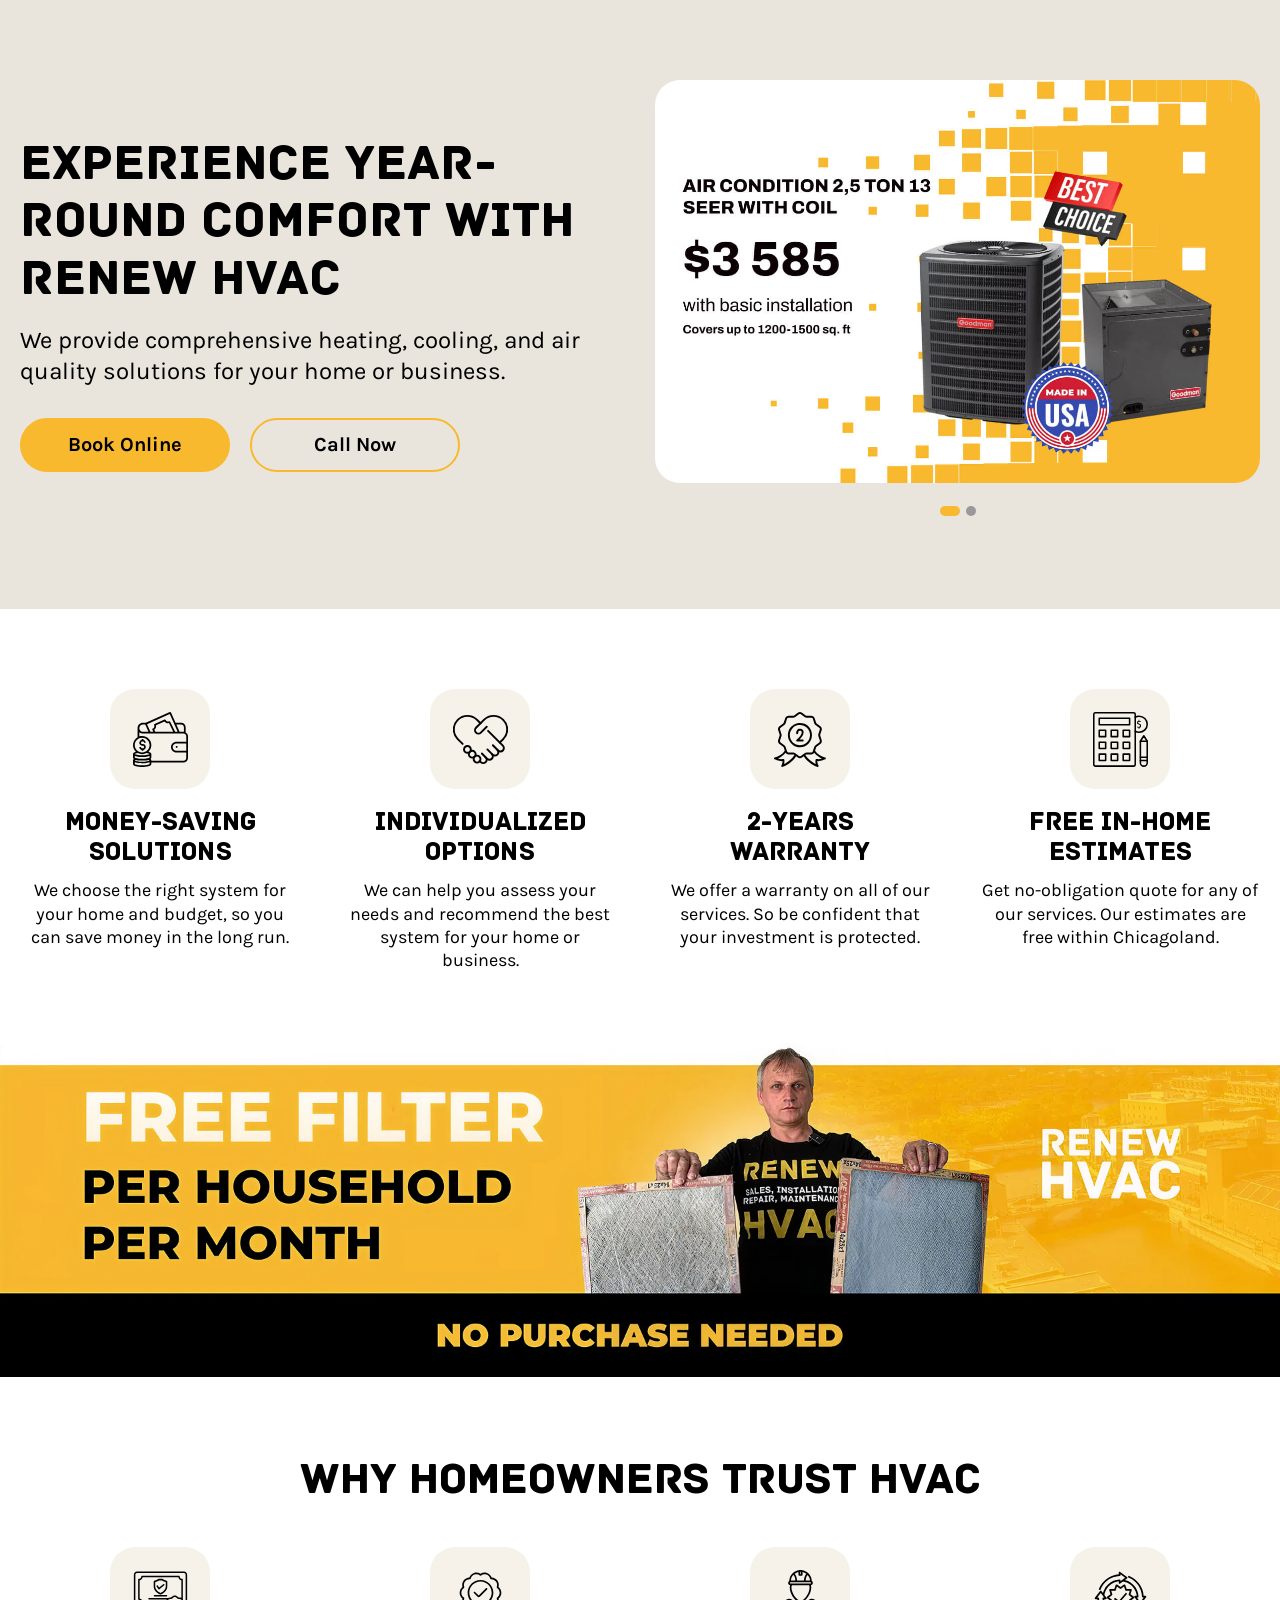
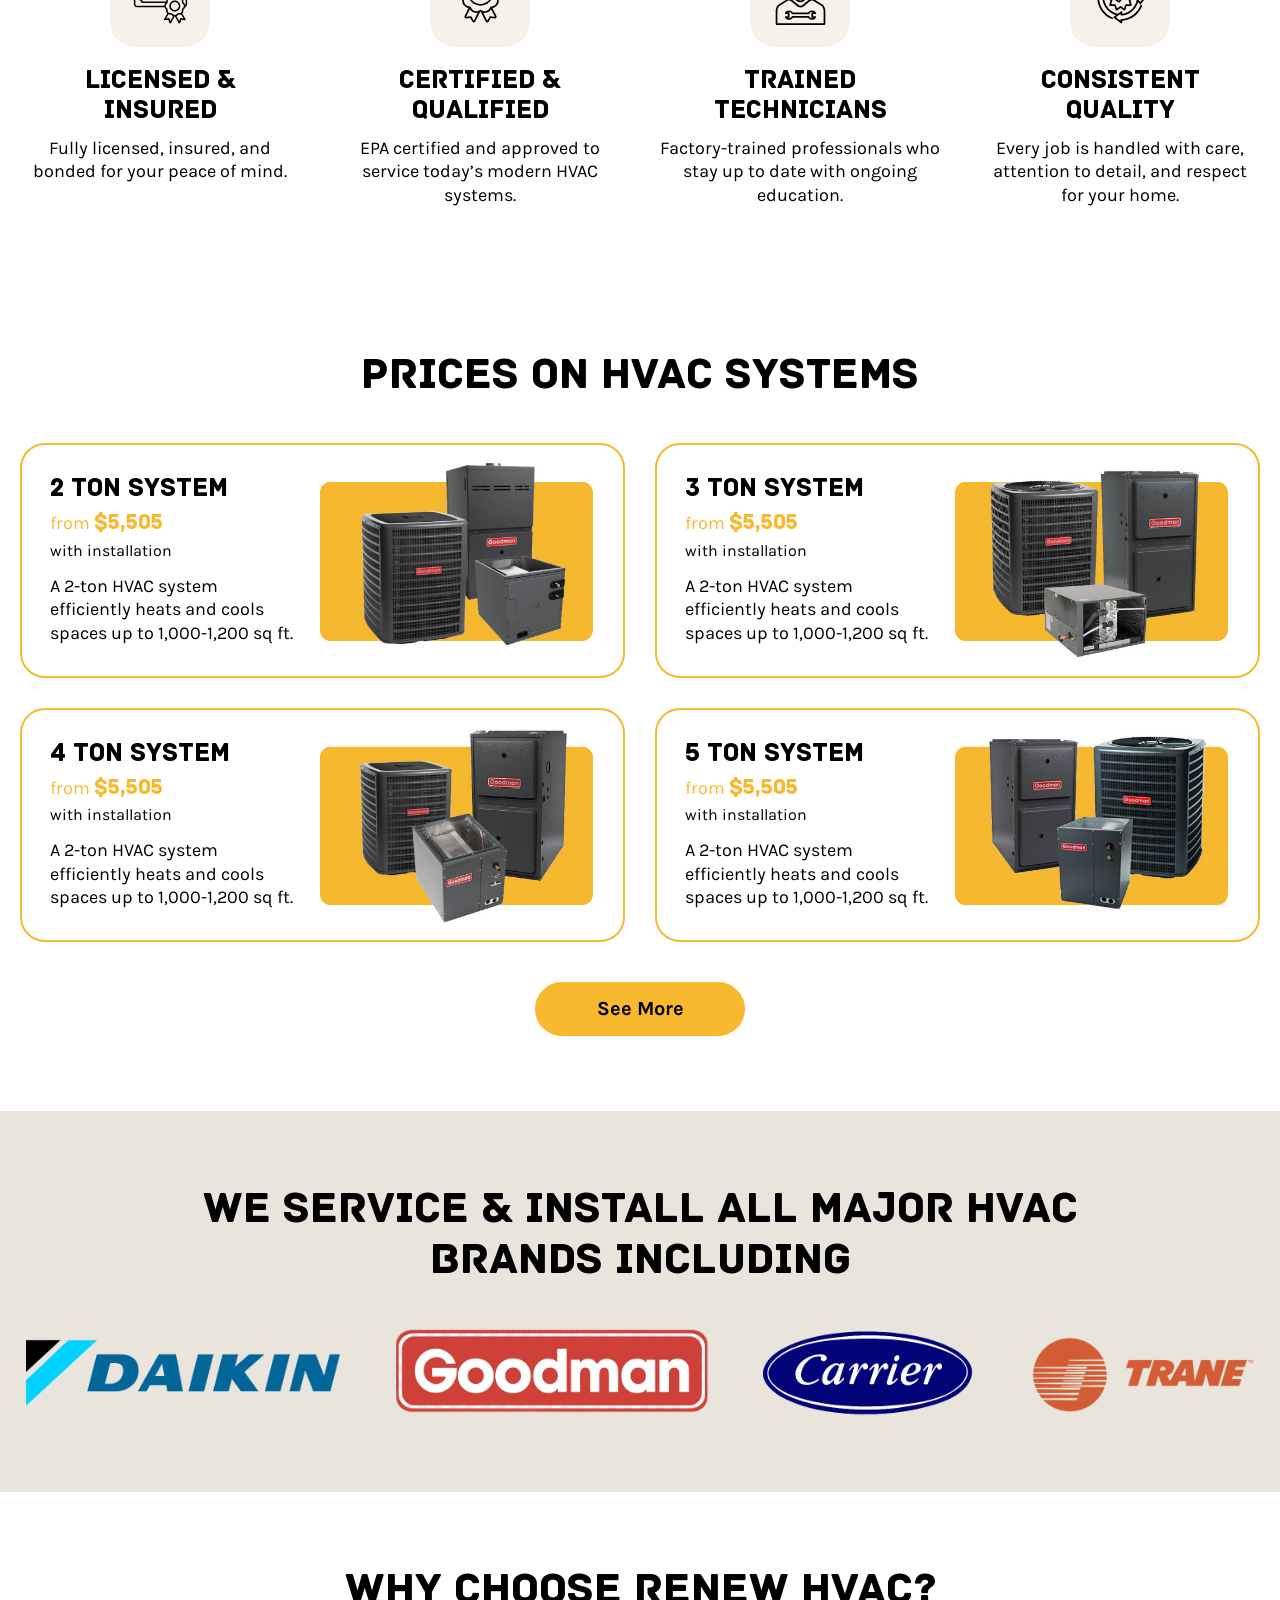
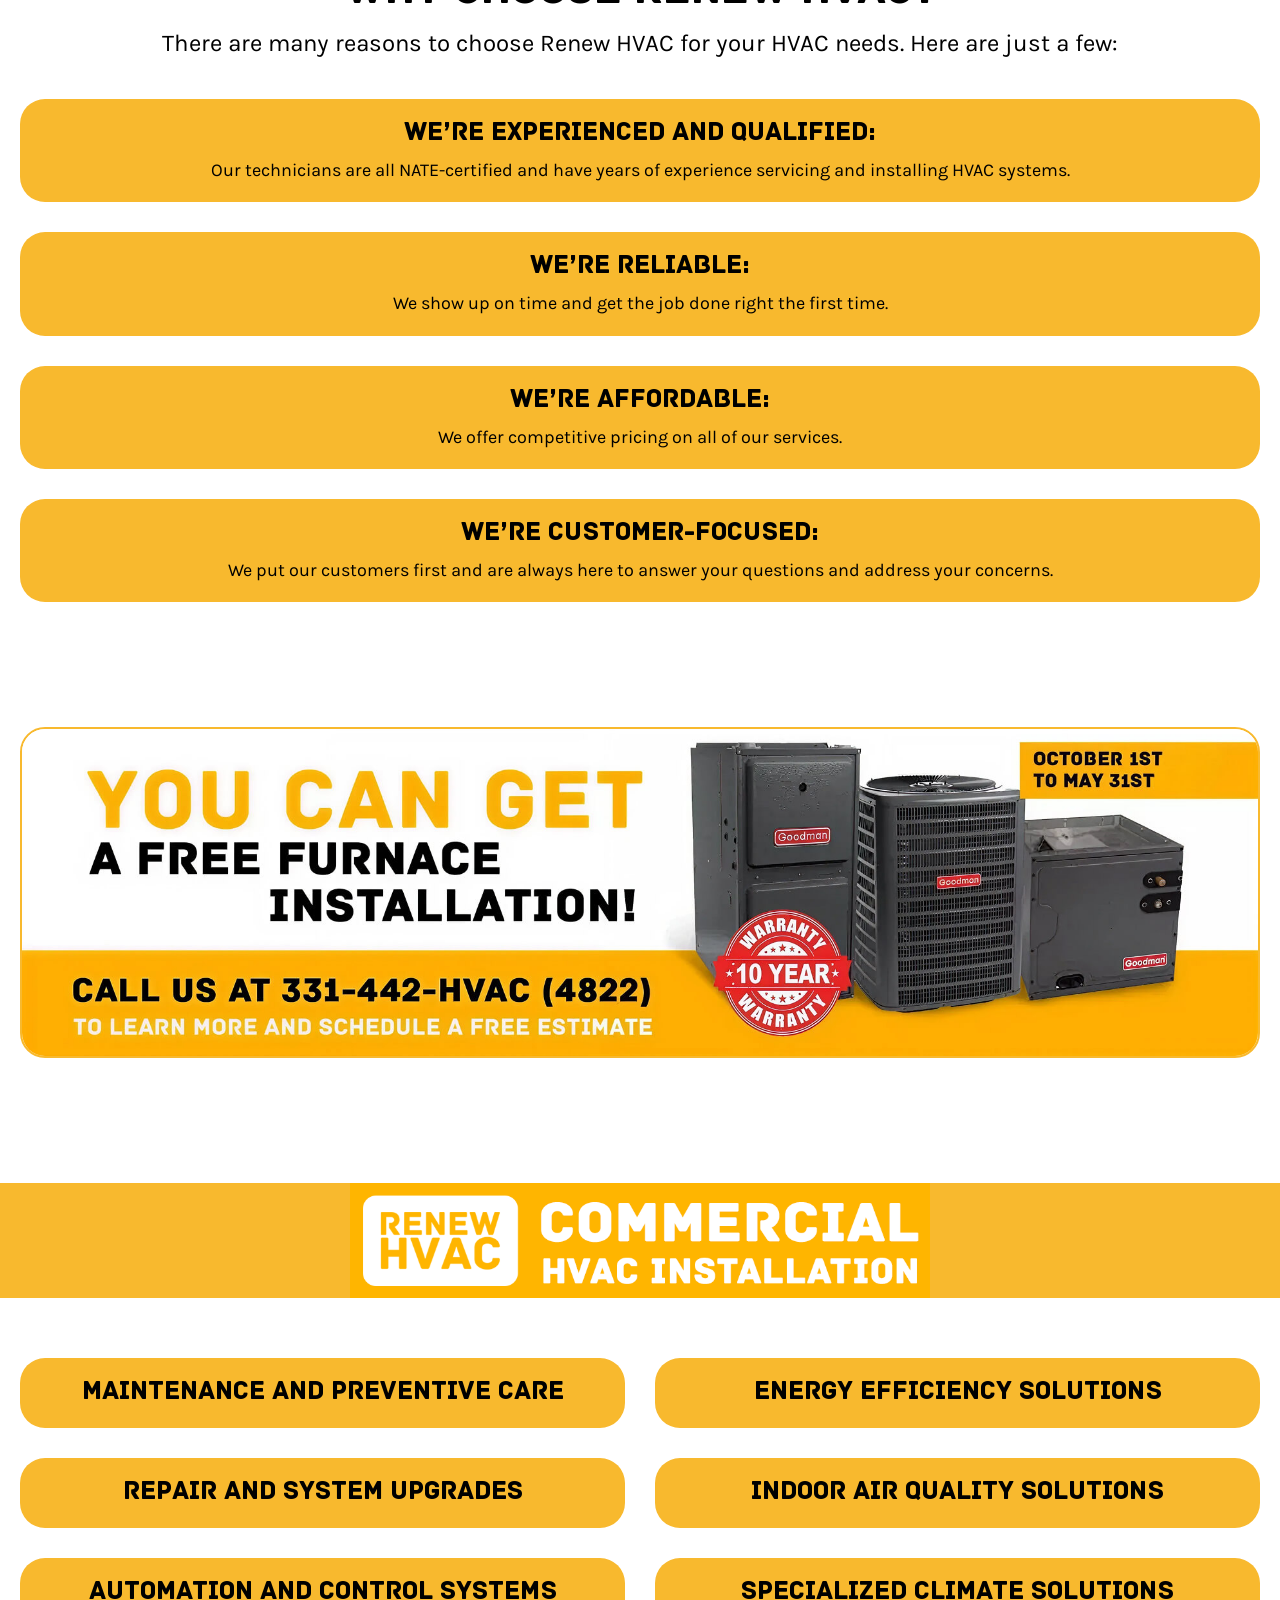
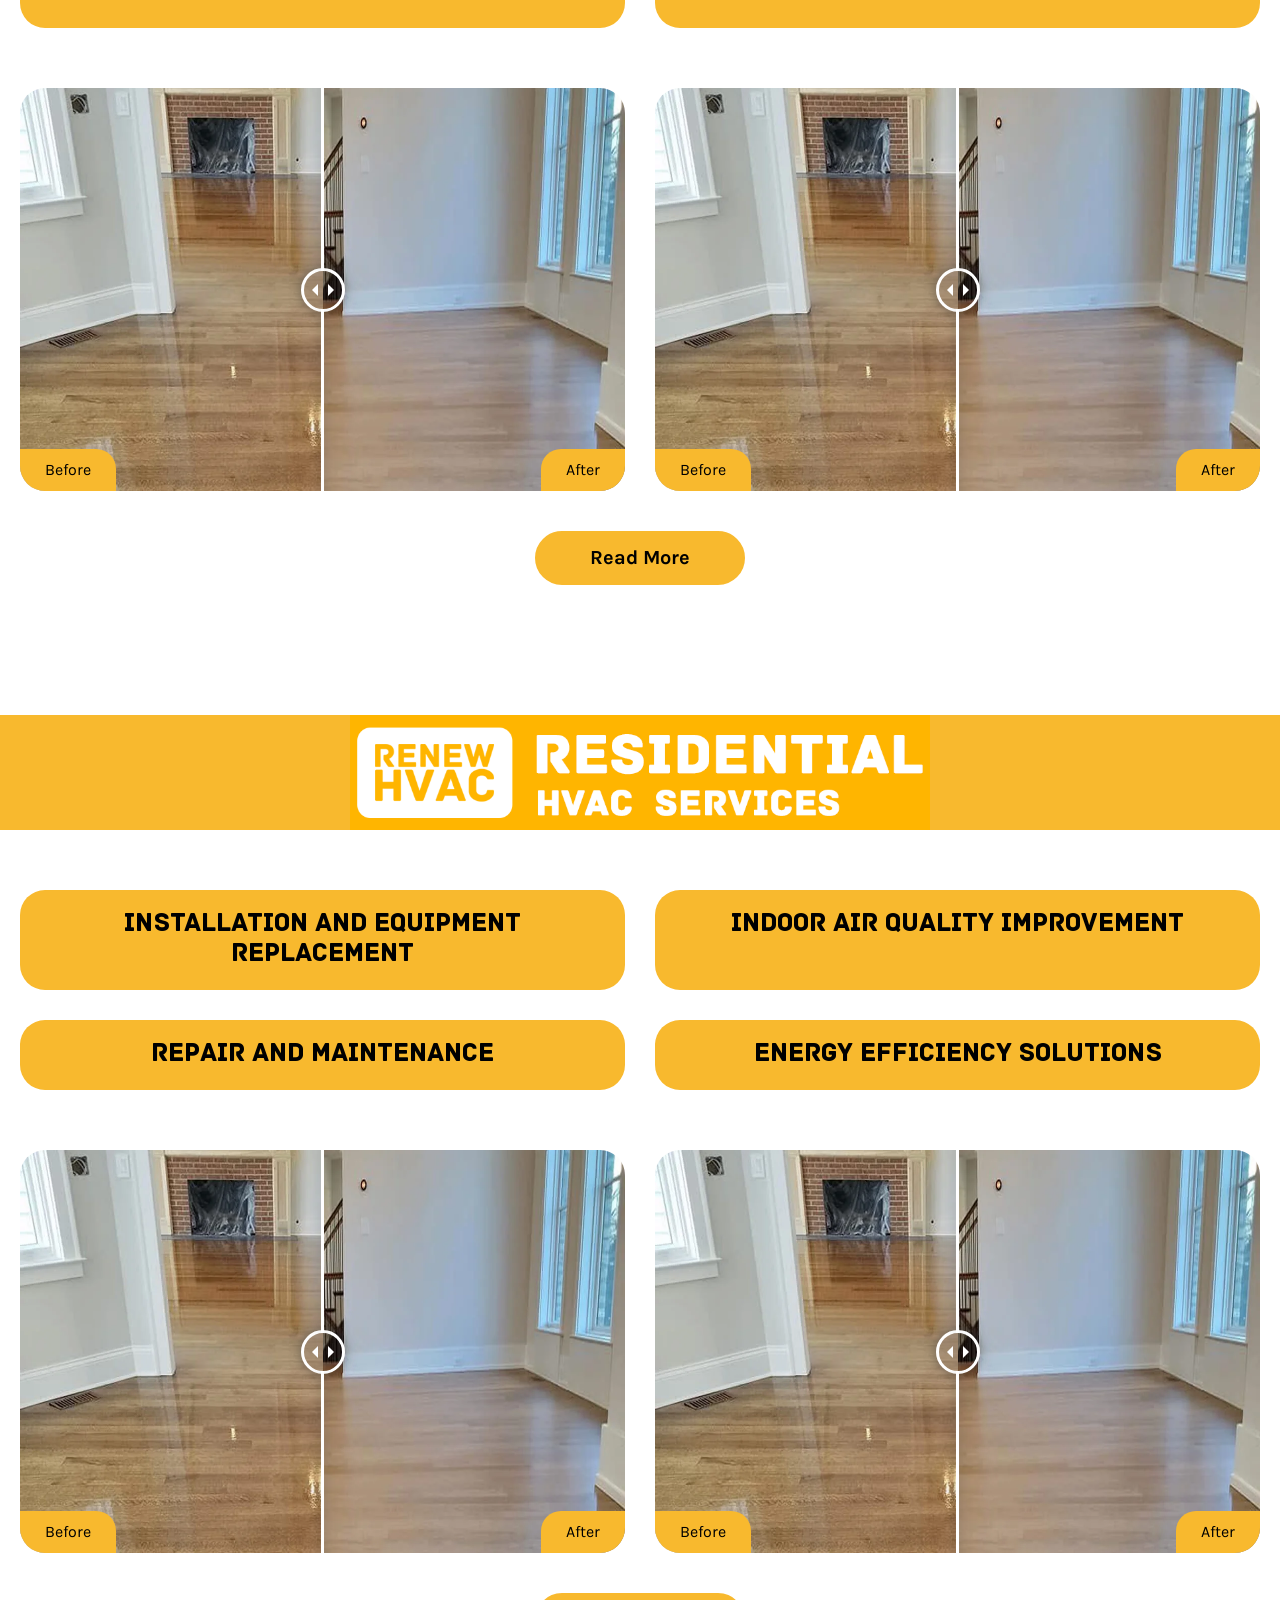
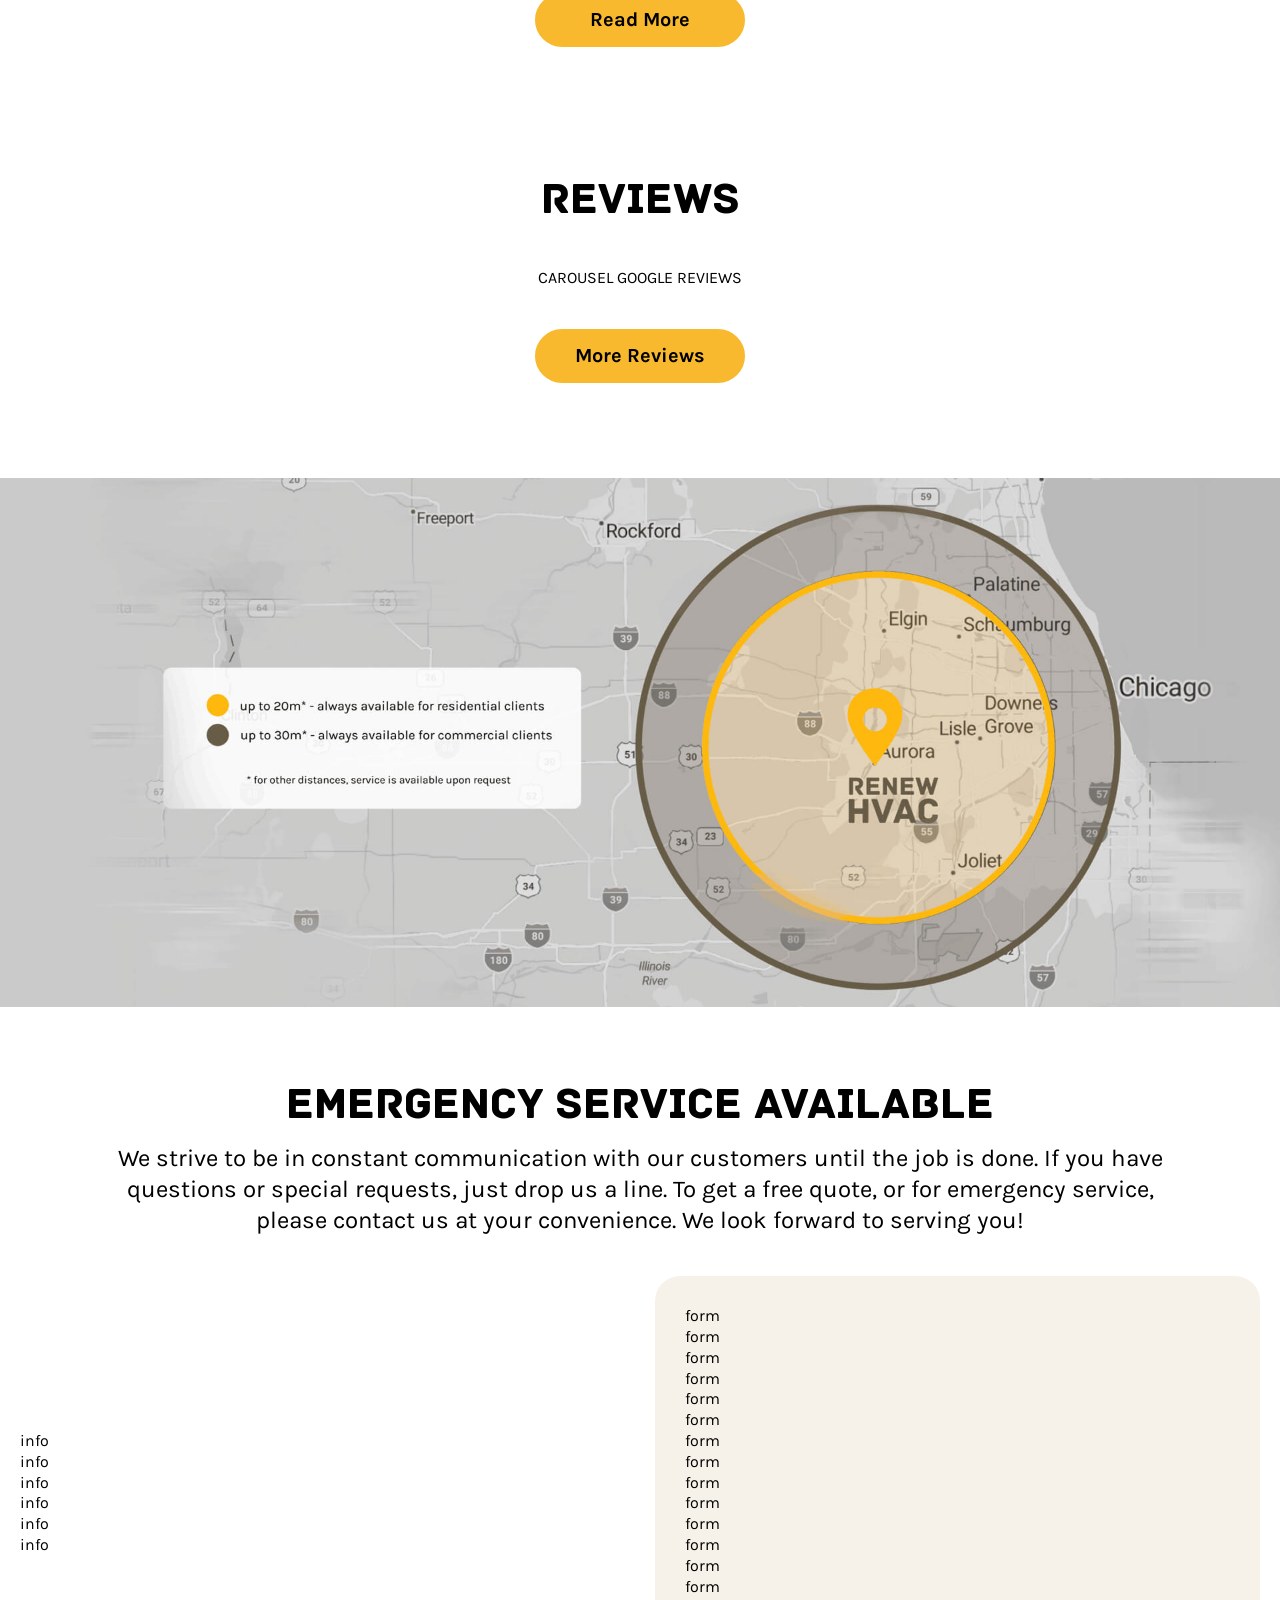
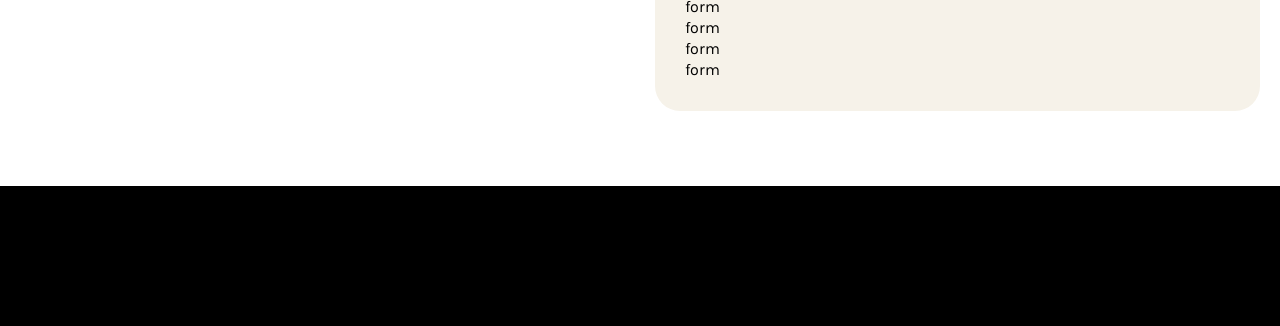
==== index.html @ f9ffffb9 "first commit" ====
<!DOCTYPE html>
<html lang="en">

<head>
	<meta charset="utf-8">
	<meta name='robots' content='noindex, nofollow' />
	<meta name="viewport" content="width=device-width, initial-scale=1, maximum-scale=1">
	<title>Site</title>

	<link rel="stylesheet" href="assets/css/fonts.css">
	<link rel="stylesheet" href="assets/css/icons-font.css">
	<link rel="stylesheet" href="assets/css/swiper-bundle.min.css">
	<link rel="stylesheet" href="assets/css/twentytwenty.css">
	<link rel="stylesheet" href="assets/css/style-rx.css">
</head>

<body id="home" class="home page">
	<div class="wrapper">

		<div class="hero-sect-rx sect-rx rx">
			<div class="hero__container">
				<div class="hero__content two-cols">
					<div class="hero__info two-cols__col">
						<h1 class="hero__title">Experience Year-Round Comfort with Renew HVAC</h1>
						<div class="hero__desc">
							<p>We provide comprehensive heating, cooling, and air quality solutions for your home or business.</p>
						</div>
						<div class="hero__buttons">
							<a class="hero__btn1 rx-btn scroll-btn" href="#contacts">
								<span class="btn__text">Book online</span>
							</a>
							<a class="hero__btn2 rx-btn rx-btn--outline scroll-btn" href="tel:+122222222">
								<span class="btn__text">Call now</span>
							</a>
						</div>
					</div>
					<div class="hero__media two-cols__col">
						<div class="hero__carousel">
							<div class="swiper-wrapper">
								<div class="swiper-slide">
									<div class="hero__card">
										<img src="img/h-slide-01.jpg" alt="image">
									</div>
								</div>
								<div class="swiper-slide">
									<div class="hero__card">
										<img src="img/h-slide-02.jpg" alt="image">
									</div>
								</div>
							</div>
							<div class="carousel__navigation hero--navi">
								<div class="carousel__btn-prev hero--navi-prev">
									<span class="_icon-arrow-left-l"></span>
								</div>
								<div class="carousel__pagination hero--pagi"></div>
								<div class="carousel__btn-next hero--navi-next">
									<span class="_icon-arrow-right-l"></span>
								</div>
							</div>
						</div>
					</div>
				</div>
			</div>
		</div>

		<div class="pluses-sect-rx sect-rx rx">
			<div class="pluses__container">
				<div class="pluses__cards">
					<div class="pluses__card">
						<div class="pluses__card-icon">
							<img src="img/ic_pluses-01.svg" alt="icon">
						</div>
						<div class="pluses__card-title h4">Money-Saving <br>Solutions</div>
						<div class="pluses__card-text">
							<p>We choose the right system for your home and budget, so you can save money in the long run.</p>
						</div>
					</div>
					<div class="pluses__card">
						<div class="pluses__card-icon">
							<img src="img/ic_pluses-02.svg" alt="icon">
						</div>
						<div class="pluses__card-title h4">Individualized <br>Options</div>
						<div class="pluses__card-text">
							<p>We can help you assess your needs and recommend the best system for your home or business.</p>
						</div>
					</div>
					<div class="pluses__card">
						<div class="pluses__card-icon">
							<img src="img/ic_pluses-03.svg" alt="icon">
						</div>
						<div class="pluses__card-title h4">2-Years <br>Warranty</div>
						<div class="pluses__card-text">
							<p>We offer a warranty on all of our services. So be confident that your investment is protected.</p>
						</div>
					</div>
					<div class="pluses__card">
						<div class="pluses__card-icon">
							<img src="img/ic_pluses-04.svg" alt="icon">
						</div>
						<div class="pluses__card-title h4">Free In-Home <br>Estimates</div>
						<div class="pluses__card-text">
							<p>Get no-obligation quote for any of our services. Our estimates are free within Chicagoland.</p>
						</div>
					</div>
				</div>
			</div>
		</div>

		<div class="hpromo-sect-rx sect-rx rx">
			<div class="hpromo__container-ff">
				<div class="hpromo__img">
					<img src="img/program-ba-free-filter-new.jpg" alt="promo free filter">
				</div>
			</div>
		</div>

		<section class="pluses-sect-rx sect-rx rx">
			<div class="pluses__container">
				<div class="sect-header">
					<h2 class="sheader__title">Why Homeowners Trust HVAC</h2>
					<!-- <div class="sheader__desc">
						<p>Lorem ipsum dolor sit amet consectetur adipisicing elit. Blanditiis, quod!</p>
					</div> -->
				</div>
				<div class="pluses__cards">
					<div class="pluses__card">
						<div class="pluses__card-icon">
							<img src="img/ic_whywe-01.svg" alt="icon">
						</div>
						<div class="pluses__card-title h4">LICENSED & <br>INSURED</div>
						<div class="pluses__card-text">
							<p>Fully licensed, insured, and bonded for your peace of mind.</p>
						</div>
					</div>
					<div class="pluses__card">
						<div class="pluses__card-icon">
							<img src="img/ic_whywe-02.svg" alt="icon">
						</div>
						<div class="pluses__card-title h4">CERTIFIED & <br>QUALIFIED</div>
						<div class="pluses__card-text">
							<p>EPA certified and approved to service today’s modern HVAC systems.</p>
						</div>
					</div>
					<div class="pluses__card">
						<div class="pluses__card-icon">
							<img src="img/ic_whywe-03.svg" alt="icon">
						</div>
						<div class="pluses__card-title h4">TRAINED <br>TECHNICIANS</div>
						<div class="pluses__card-text">
							<p>Factory-trained professionals who stay up to date with ongoing education.</p>
						</div>
					</div>
					<div class="pluses__card">
						<div class="pluses__card-icon">
							<img src="img/ic_whywe-04.svg" alt="icon">
						</div>
						<div class="pluses__card-title h4">CONSISTENT <br>QUALITY</div>
						<div class="pluses__card-text">
							<p>Every job is handled with care, attention to detail, and respect for your home.</p>
						</div>
					</div>
				</div>
			</div>
		</section>

		<section class="hprices-sect-rx sect-rx rx">
			<div class="hprices__container">
				<div class="sect-header">
					<h2 class="sheader__title">Prices on HVAC Systems</h2>
					<!-- <div class="sheader__desc">
						<p>Lorem ipsum dolor sit amet consectetur adipisicing elit. Blanditiis, quod!</p>
					</div> -->
				</div>
				<div class="hprices__cards">
					<a class="hprices__card" href="#">
						<div class="hprices__card-info">
							<div class="hprices__card-title h4">2 Ton System</div>
							<div class="hprices__card-price">from <span>$5,505</span></div>
							<div class="hprices__card-price-under">with installation</div>
							<div class="hprices__card-text">
								<p>A 2-ton HVAC system efficiently heats and cools spaces up to 1,000-1,200 sq ft.</p>
							</div>
						</div>
						<div class="hprices__card-img">
							<img src="img/2-ton.jpg" alt="image">
						</div>
					</a>
					<a class="hprices__card" href="#">
						<div class="hprices__card-info">
							<div class="hprices__card-title h4">3 Ton System</div>
							<div class="hprices__card-price">from <span>$5,505</span></div>
							<div class="hprices__card-price-under">with installation</div>
							<div class="hprices__card-text">
								<p>A 2-ton HVAC system efficiently heats and cools spaces up to 1,000-1,200 sq ft.</p>
							</div>
						</div>
						<div class="hprices__card-img">
							<img src="img/3-ton.jpg" alt="image">
						</div>
					</a>
					<a class="hprices__card" href="#">
						<div class="hprices__card-info">
							<div class="hprices__card-title h4">4 Ton System</div>
							<div class="hprices__card-price">from <span>$5,505</span></div>
							<div class="hprices__card-price-under">with installation</div>
							<div class="hprices__card-text">
								<p>A 2-ton HVAC system efficiently heats and cools spaces up to 1,000-1,200 sq ft.</p>
							</div>
						</div>
						<div class="hprices__card-img">
							<img src="img/4-ton.jpg" alt="image">
						</div>
					</a>
					<a class="hprices__card" href="#">
						<div class="hprices__card-info">
							<div class="hprices__card-title h4">5 Ton System</div>
							<div class="hprices__card-price">from <span>$5,505</span></div>
							<div class="hprices__card-price-under">with installation</div>
							<div class="hprices__card-text">
								<p>A 2-ton HVAC system efficiently heats and cools spaces up to 1,000-1,200 sq ft.</p>
							</div>
						</div>
						<div class="hprices__card-img">
							<img src="img/5-ton.jpg" alt="image">
						</div>
					</a>
				</div>
				<div class="hprices__btns sect__buttons">
					<a class="sect__btn rx-btn" href="#">
						<span class="btn__text">See more</span>
					</a>
				</div>
			</div>
		</section>

		<section class="hlogos-sect-rx sect-rx rx">
			<div class="hlogos__container">
				<div class="sect-header">
					<h2 class="sheader__title">We Service & Install All Major HVAC Brands Including</h2>
					<!-- <div class="sheader__desc">
						<p>Lorem ipsum dolor sit amet consectetur adipisicing elit. Blanditiis, quod!</p>
					</div> -->
				</div>
				<div class="hlogos__content">
					<div class="hlogos__track">
						<div class="hlogos__item"><img src="img/brand-01.png" alt="client logo"></div>
						<div class="hlogos__item"><img src="img/brand-02.png" alt="client logo"></div>
						<div class="hlogos__item"><img src="img/brand-03.png" alt="client logo"></div>
						<div class="hlogos__item"><img src="img/brand-04.png" alt="client logo"></div>
						<div class="hlogos__item"><img src="img/brand-05.png" alt="client logo"></div>
						<div class="hlogos__item"><img src="img/brand-06.png" alt="client logo"></div>
					</div>
				</div>
			</div>
		</section>

		<section class="hchoose-sect-rx sect-rx rx">
			<div class="hchoose__container">
				<div class="sect-header">
					<h2 class="sheader__title">Why Choose Renew HVAC?</h2>
					<div class="sheader__desc">
						<p>There are many reasons to choose Renew HVAC for your HVAC needs. Here are just a few:</p>
					</div>
				</div>
				<div class="hchoose__cards">
					<div class="hchoose__card">
						<div class="hchoose__card-title h4">We’re experienced and qualified:</div>
						<div class="hchoose__card-text">
							<p>Our technicians are all NATE-certified and have years of experience servicing and installing HVAC systems.</p>
						</div>
					</div>
					<div class="hchoose__card">
						<div class="hchoose__card-title h4">We’re reliable:</div>
						<div class="hchoose__card-text">
							<p>We show up on time and get the job done right the first time.</p>
						</div>
					</div>
					<div class="hchoose__card">
						<div class="hchoose__card-title h4">We’re affordable:</div>
						<div class="hchoose__card-text">
							<p>We offer competitive pricing on all of our services.</p>
						</div>
					</div>
					<div class="hchoose__card">
						<div class="hchoose__card-title h4">We’re customer-focused:</div>
						<div class="hchoose__card-text">
							<p>We put our customers first and are always here to answer your questions and address your concerns.</p>
						</div>
					</div>
				</div>
			</div>
		</section>

		<div class="hpromo2-sect-rx sect-rx rx">
			<div class="hpromo2__container">
				<div class="hpromo2__img">
					<img src="img/program-ba-new-01.jpg" alt="promo image">
				</div>
			</div>
		</div>
		
		<section class="hservs-sect-rx sect-rx rx">
			<div class="hservs__imgtitle">
				<img src="img/title-commercial.svg" alt="Commercial HVAC Installation">
			</div>
			<div class="hservs__container">
				<div class="sect-header hidden">
					<h2 class="sheader__title">Commercial HVAC Installation</h2>
					<div class="sheader__desc">
						<p>We deliver reliable, high-efficiency HVAC systems tailored for industrial facilities, office buildings, retail spaces, and other commercial properties. Our installation services cover the entire spectrum of heating, cooling, and ventilation needs to ensure consistent indoor comfort and operational efficiency. For critical environments like server rooms and data centers, we specialize in advanced cooling systems designed to protect your equipment and minimize the risk of downtime. We also provide comprehensive climate management solutions, creating optimal indoor conditions for expansive spaces such as warehouses, large offices, and production facilities.</p>
					</div>
				</div>
				<div class="hservs__content">
					<ul class="hvac__list">
						<li>Maintenance and Preventive Care</li>
						<li>Energy Efficiency Solutions</li>
						<li>Repair and System Upgrades</li>
						<li>Indoor Air Quality Solutions</li>
						<li>Automation and Control Systems</li>
						<li>Specialized Climate Solutions</li>
					</ul>
				</div>
				<div class="hvac__abgal two-cols">
					<div class="two-cols__col">
						<div class="hvac__abgal-card before-after">
							<img src="img/hero-test-img.webp" alt="Before">
							<img src="img/hero-test-img2.webp" alt="After">
						</div>
					</div>
					<div class="two-cols__col">
						<div class="hvac__abgal-card before-after">
							<img src="img/hero-test-img.webp" alt="Before">
							<img src="img/hero-test-img2.webp" alt="After">
						</div>
					</div>
				</div>
				<div class="hservs__btns sect__buttons">
					<a class="sect__btn rx-btn" href="#">
						<span class="btn__text">Read more</span>
					</a>
				</div>
			</div>
		</section>

		<section class="hservs-sect-rx sect-rx rx">
			<div class="hservs__imgtitle">
				<img src="img/title-residential.svg" alt="Our Residential HVAC Services">
			</div>
			<div class="hservs__container">
				<div class="sect-header hidden">
					<h2 class="sheader__title">Our Residential HVAC Services</h2>
					<div class="sheader__desc">
						<p>Create the Perfect Climate in Your Home with RenewHVAC. At RenewHVAC, we are dedicated to creating a comfortable, healthy, and energy-efficient atmosphere in your home. We offer a complete range of services for heating, ventilation, and air conditioning (HVAC) systems, from installation and repairs to ongoing maintenance.</p>
					</div>
				</div>
				<div class="hservs__content">
					<ul class="hvac__list">
						<li>Installation and Equipment Replacement</li>
						<li>Indoor Air Quality Improvement</li>
						<li>Repair and Maintenance</li>
						<li>Energy Efficiency Solutions</li>
					</ul>
				</div>
				<div class="hvac__abgal two-cols">
					<div class="two-cols__col">
						<div class="hvac__abgal-card before-after">
							<img src="img/hero-test-img.webp" alt="Before">
							<img src="img/hero-test-img2.webp" alt="After">
						</div>
					</div>
					<div class="two-cols__col">
						<div class="hvac__abgal-card before-after">
							<img src="img/hero-test-img.webp" alt="Before">
							<img src="img/hero-test-img2.webp" alt="After">
						</div>
					</div>
				</div>
				<div class="hservs__btns sect__buttons">
					<a class="sect__btn rx-btn" href="#">
						<span class="btn__text">Read more</span>
					</a>
				</div>
			</div>
		</section>

		<section class="hreviews-sect-rx sect-rx rx">
			<div class="hreviews__container">
				<div class="sect-header">
					<h2 class="sheader__title">Reviews</h2>
					<!-- <div class="sheader__desc">
						<p>Lorem ipsum dolor sit amet consectetur adipisicing elit. Blanditiis, quod!</p>
					</div> -->
				</div>
				<div class="hreviews__content">
					<p style="text-align: center;">CAROUSEL GOOGLE REVIEWS</p>
				</div>
				<div class="hreviews__btns sect__buttons">
					<a class="sect__btn rx-btn" href="#">
						<span class="btn__text">More reviews</span>
					</a>
				</div>
			</div>
		</section>

		<div class="hmap-sect-rx sect-rx rx">
			<div class="hmap__container-ff">
				<div class="hmap__content">
					<img src="img/renew-hvac-inc_map-new.jpg" alt="image map">
				</div>
			</div>
		</div>

		<section id="contacts" class="hcontacts-sect-rx sect-rx rx">
			<div class="hcontacts__container">
				<div class="sect-header">
					<h2 class="sheader__title">Emergency Service Available</h2>
					<div class="sheader__desc">
						<p>We strive to be in constant communication with our customers until the job is done. If you have questions or special requests, just drop us a line. To get a free quote, or for emergency service, please contact us at your convenience. We look forward to serving you!</p>
					</div>
				</div>
				<div class="hcontacts__content two-cols">
					<div class="two-cols__col">
						<div class="hcontacts__info">
							info<br>
							info<br>
							info<br>
							info<br>
							info<br>
							info<br>
						</div>
					</div>
					<div class="two-cols__col">
						<div class="hcontacts__form">
							form<br>
							form<br>
							form<br>
							form<br>
							form<br>
							form<br>
							form<br>
							form<br>
							form<br>
							form<br>
							form<br>
							form<br>
							form<br>
							form<br>
							form<br>
							form<br>
							form<br>
							form<br>
						</div>
					</div>
				</div>
			</div>
		</section>

		<div class="hfooter"></div>
	</div>
	
	<div class="hidden"></div>
	
	<script src="assets/js/jquery-3.7.1.min.js"></script>
	<script src="assets/js/swiper-bundle.min.js"></script>
	<script src="assets/js/fancybox.umd.js"></script>
	<script src="assets/js/jquery.event.move.js"></script>
	<script src="assets/js/jquery.twentytwenty.js"></script>
	<script src="assets/js/common-rx.js"></script>
</body>
</html>
---- assets/css/fonts.css ----
@font-face {
	font-family: 'Archive';
	src: local('Archive'),
		url('../fonts/Archive.eot?#iefix') format('embedded-opentype'),
		url('../fonts/Archive.woff') format('woff'),
		url('../fonts/Archive.ttf') format('truetype');
	font-weight: normal;
	font-style: normal;
}

@font-face {
    font-family: 'Karla';
    src: local('Karla Italic'), local('Karla-Italic'),
        url('../fonts/Karla-Italic.eot?#iefix') format('embedded-opentype'),
        url('../fonts/Karla-Italic.woff2') format('woff2'),
        url('../fonts/Karla-Italic.woff') format('woff'),
        url('../fonts/Karla-Italic.ttf') format('truetype');
    font-weight: normal;
    font-style: italic;
}

@font-face {
    font-family: 'Karla';
    src: local('Karla Bold Italic'), local('Karla-BoldItalic'),
        url('../fonts/Karla-BoldItalic.eot?#iefix') format('embedded-opentype'),
        url('../fonts/Karla-BoldItalic.woff2') format('woff2'),
        url('../fonts/Karla-BoldItalic.woff') format('woff'),
        url('../fonts/Karla-BoldItalic.ttf') format('truetype');
    font-weight: bold;
    font-style: italic;
}

@font-face {
    font-family: 'Karla';
    src: local('Karla Bold'), local('Karla-Bold'),
        url('../fonts/Karla-Bold.eot?#iefix') format('embedded-opentype'),
        url('../fonts/Karla-Bold.woff2') format('woff2'),
        url('../fonts/Karla-Bold.woff') format('woff'),
        url('../fonts/Karla-Bold.ttf') format('truetype');
    font-weight: bold;
    font-style: normal;
}

@font-face {
    font-family: 'Karla';
    src: local('Karla'), local('Karla-Regular'),
        url('../fonts/Karla-Regular.eot?#iefix') format('embedded-opentype'),
        url('../fonts/Karla-Regular.woff2') format('woff2'),
        url('../fonts/Karla-Regular.woff') format('woff'),
        url('../fonts/Karla-Regular.ttf') format('truetype');
    font-weight: normal;
    font-style: normal;
}
---- assets/css/twentytwenty.css ----
.twentytwenty-horizontal .twentytwenty-handle:before, .twentytwenty-horizontal .twentytwenty-handle:after, .twentytwenty-vertical .twentytwenty-handle:before, .twentytwenty-vertical .twentytwenty-handle:after {
  content: " ";
  display: block;
  background: white;
  position: absolute;
  z-index: 30;
  -webkit-box-shadow: 0px 0px 12px rgba(51, 51, 51, 0.5);
  -moz-box-shadow: 0px 0px 12px rgba(51, 51, 51, 0.5);
  box-shadow: 0px 0px 12px rgba(51, 51, 51, 0.5); }

.twentytwenty-horizontal .twentytwenty-handle:before, .twentytwenty-horizontal .twentytwenty-handle:after {
  width: 3px;
  height: 9999px;
  left: 50%;
  margin-left: -1.5px; }

.twentytwenty-vertical .twentytwenty-handle:before, .twentytwenty-vertical .twentytwenty-handle:after {
  width: 9999px;
  height: 3px;
  top: 50%;
  margin-top: -1.5px; }

.twentytwenty-before-label, .twentytwenty-after-label, .twentytwenty-overlay {
  position: absolute;
  top: 0;
  width: 100%;
  height: 100%; }

.twentytwenty-before-label, .twentytwenty-after-label, .twentytwenty-overlay {
  -webkit-transition-duration: 0.5s;
  -moz-transition-duration: 0.5s;
  transition-duration: 0.5s; }

.twentytwenty-before-label, .twentytwenty-after-label {
  -webkit-transition-property: opacity;
  -moz-transition-property: opacity;
  transition-property: opacity; }

.twentytwenty-before-label:before, .twentytwenty-after-label:before {
  color: white;
  font-size: 13px;
  letter-spacing: 0.1em; }

.twentytwenty-before-label:before, .twentytwenty-after-label:before {
  position: absolute;
  background: rgba(255, 255, 255, 0.2);
  line-height: 38px;
  padding: 0 20px;
  -webkit-border-radius: 2px;
  -moz-border-radius: 2px;
  border-radius: 2px; }

.twentytwenty-horizontal .twentytwenty-before-label:before, .twentytwenty-horizontal .twentytwenty-after-label:before {
  top: 50%;
  margin-top: -19px; }

.twentytwenty-vertical .twentytwenty-before-label:before, .twentytwenty-vertical .twentytwenty-after-label:before {
  left: 50%;
  margin-left: -45px;
  text-align: center;
  width: 90px; }

.twentytwenty-left-arrow, .twentytwenty-right-arrow, .twentytwenty-up-arrow, .twentytwenty-down-arrow {
  width: 0;
  height: 0;
  border: 6px inset transparent;
  position: absolute; }

.twentytwenty-left-arrow, .twentytwenty-right-arrow {
  top: 50%;
  margin-top: -6px; }

.twentytwenty-up-arrow, .twentytwenty-down-arrow {
  left: 50%;
  margin-left: -6px; }

.twentytwenty-container {
  -webkit-box-sizing: content-box;
  -moz-box-sizing: content-box;
  box-sizing: content-box;
  z-index: 0;
  overflow: hidden;
  position: relative;
  -webkit-user-select: none;
  -moz-user-select: none;
  -ms-user-select: none; }
  .twentytwenty-container img {
    max-width: 100%;
    position: absolute;
    top: 0;
    display: block; }
  .twentytwenty-container.active .twentytwenty-overlay, .twentytwenty-container.active :hover.twentytwenty-overlay {
    background: rgba(0, 0, 0, 0); }
    .twentytwenty-container.active .twentytwenty-overlay .twentytwenty-before-label,
    .twentytwenty-container.active .twentytwenty-overlay .twentytwenty-after-label, .twentytwenty-container.active :hover.twentytwenty-overlay .twentytwenty-before-label,
    .twentytwenty-container.active :hover.twentytwenty-overlay .twentytwenty-after-label {
      opacity: 0; }
  .twentytwenty-container * {
    -webkit-box-sizing: content-box;
    -moz-box-sizing: content-box;
    box-sizing: content-box; }

.twentytwenty-before-label {
  opacity: 0; }
  .twentytwenty-before-label:before {
    content: attr(data-content); }

.twentytwenty-after-label {
  opacity: 0; }
  .twentytwenty-after-label:before {
    content: attr(data-content); }

.twentytwenty-horizontal .twentytwenty-before-label:before {
  left: 10px; }

.twentytwenty-horizontal .twentytwenty-after-label:before {
  right: 10px; }

.twentytwenty-vertical .twentytwenty-before-label:before {
  top: 10px; }

.twentytwenty-vertical .twentytwenty-after-label:before {
  bottom: 10px; }

.twentytwenty-overlay {
  -webkit-transition-property: background;
  -moz-transition-property: background;
  transition-property: background;
  background: rgba(0, 0, 0, 0);
  z-index: 25; }
  .twentytwenty-overlay:hover {
    background: rgba(0, 0, 0, 0.5); }
    .twentytwenty-overlay:hover .twentytwenty-after-label {
      opacity: 1; }
    .twentytwenty-overlay:hover .twentytwenty-before-label {
      opacity: 1; }

.twentytwenty-before {
  z-index: 20; }

.twentytwenty-after {
  z-index: 10; }

.twentytwenty-handle {
  height: 38px;
  width: 38px;
  position: absolute;
  left: 50%;
  top: 50%;
  margin-left: -22px;
  margin-top: -22px;
  border: 3px solid white;
  -webkit-border-radius: 1000px;
  -moz-border-radius: 1000px;
  border-radius: 1000px;
  -webkit-box-shadow: 0px 0px 12px rgba(51, 51, 51, 0.5);
  -moz-box-shadow: 0px 0px 12px rgba(51, 51, 51, 0.5);
  box-shadow: 0px 0px 12px rgba(51, 51, 51, 0.5);
  z-index: 40;
  cursor: pointer; }

.twentytwenty-horizontal .twentytwenty-handle:before {
  bottom: 50%;
  margin-bottom: 22px;
  -webkit-box-shadow: 0 3px 0 white, 0px 0px 12px rgba(51, 51, 51, 0.5);
  -moz-box-shadow: 0 3px 0 white, 0px 0px 12px rgba(51, 51, 51, 0.5);
  box-shadow: 0 3px 0 white, 0px 0px 12px rgba(51, 51, 51, 0.5); }
.twentytwenty-horizontal .twentytwenty-handle:after {
  top: 50%;
  margin-top: 22px;
  -webkit-box-shadow: 0 -3px 0 white, 0px 0px 12px rgba(51, 51, 51, 0.5);
  -moz-box-shadow: 0 -3px 0 white, 0px 0px 12px rgba(51, 51, 51, 0.5);
  box-shadow: 0 -3px 0 white, 0px 0px 12px rgba(51, 51, 51, 0.5); }

.twentytwenty-vertical .twentytwenty-handle:before {
  left: 50%;
  margin-left: 22px;
  -webkit-box-shadow: 3px 0 0 white, 0px 0px 12px rgba(51, 51, 51, 0.5);
  -moz-box-shadow: 3px 0 0 white, 0px 0px 12px rgba(51, 51, 51, 0.5);
  box-shadow: 3px 0 0 white, 0px 0px 12px rgba(51, 51, 51, 0.5); }
.twentytwenty-vertical .twentytwenty-handle:after {
  right: 50%;
  margin-right: 22px;
  -webkit-box-shadow: -3px 0 0 white, 0px 0px 12px rgba(51, 51, 51, 0.5);
  -moz-box-shadow: -3px 0 0 white, 0px 0px 12px rgba(51, 51, 51, 0.5);
  box-shadow: -3px 0 0 white, 0px 0px 12px rgba(51, 51, 51, 0.5); }

.twentytwenty-left-arrow {
  border-right: 6px solid white;
  left: 50%;
  margin-left: -17px; }

.twentytwenty-right-arrow {
  border-left: 6px solid white;
  right: 50%;
  margin-right: -17px; }

.twentytwenty-up-arrow {
  border-bottom: 6px solid white;
  top: 50%;
  margin-top: -17px; }

.twentytwenty-down-arrow {
  border-top: 6px solid white;
  bottom: 50%;
  margin-bottom: -17px; }
---- assets/css/style-rx.css ----
/* Reset */
*,
*::before,
*::after {padding: 0; margin: 0; border: 0; -webkit-box-sizing: border-box; box-sizing: border-box;}
a {text-decoration: none; color: inherit;}
ul, ol, li {list-style: none;}
img {vertical-align: top;}
h1, h2, h3, h4, h5, h6 {font-size: inherit; font-weight: inherit;}
html, body {line-height: 1; overflow-x: hidden;}
textarea, button, input, select {font-family: inherit; font-weight: inherit; font-size: inherit; color: inherit; outline: none;}
button {cursor: pointer; background-color: inherit;}

/*-------------START---------------*/
/*---------------------------------*/

/*::-webkit-input-placeholder {
	opacity: 1;
	color: var(--light-color);
}
::-moz-placeholder {
	opacity: 1;
	color: var(--light-color);
}
:-ms-input-placeholder {
	opacity: 1;
	color: var(--light-color);
}
::-ms-input-placeholder {
	opacity: 1;
	color: var(--light-color);
}
::placeholder {
	opacity: 1;
	color: var(--light-color);
}
::selection {
	background-color: var(--green-color);
	color: var(--white-color);
}*/

html {
	overflow-x: hidden;
}

body {
	background: #FFFFFF;
	font-family: 'Karla', sans-serif;
	font-size: 16px;
	line-height: 1.3;
	font-weight: 400;
	font-style: normal;
	color: #000000;
	scroll-behavior: smooth;
	min-width: 340px;
	overflow-x: hidden;
}

h1, .h1, h2, .h2, h3, .h3, h4, .h4, h5, .h5, h6, .h6 {
	display: block;
	font-family: 'Archive', serif;
	font-weight: 400;
	line-height: 1.15;
	color: #000000;
	margin: 0;
}

h1, .h1 {
	font-size: 40px;
}

h2, .h2 {
	font-size: 36px;
}

h3, .h3 {
	font-size: 32px;
}

h4, .h4 {
	font-size: 28px;
}

h5, .h5, h6, .h6 {
	font-size: 24px;
}

b, strong { font-weight: 700; }
i, em { font-style: normal; }

a {
	color: #000000;
	transition: all 0.3s ease;
}

a:hover, a:active {
	color: #F8B92E;
}

img { max-width: 100%; }
video { max-width: 100%; }

p:not(:last-child) {
	margin-bottom: 10px;
}

.txt_page ol, .txt_page ol,
.txt_page ul, .txt_page ul {
	margin: 10px 0;
	padding-left: 23px;
}

.txt_page ul li {
	list-style: disc;
}

.txt_page ol li {
	list-style: decimal;
}

blockquote {
	border-left: 4px solid var(--accent-color);
	margin: 0 0 15px;
	padding: 6px 10px;
	font-style: normal;
}

.hidden {
	display: none;
}

@media only screen and (max-width: 991.98px) {
	h1, .h1 {font-size: 34px;}
	h2, .h2 {font-size: 30px;}
	h3, .h3 {font-size: 26px;}
	h4, .h4 {font-size: 22px;}
	h5, .h5, h6, .h6 {font-size: 18px;}
}

@media only screen and (max-width: 574.98px) {
	h1, .h1 {font-size: 30px;}
	h2, .h2 {font-size: 26px;}
	h3, .h3 {font-size: 22px;}
	h4, .h4 {font-size: 20px;}
}

/*-------------BUTTONS-------------*/

.rx-btn {
	display: inline-flex;
	justify-content: center;
	align-items: center;
	gap: 10px;
	padding: 0 25px;
	min-width: 210px;
	background-color: #F8B92E;
	border: 2px solid #F8B92E;
	outline: none;
	border-radius: 27px;
	white-space: nowrap;
	color: #000000;
	height: 54px;
	font-size: 20px;
	font-weight: 700;
	text-transform: capitalize;
	line-height: 1.1;
	box-shadow: none;
	cursor: pointer;
	transition: all 0.3s ease;
}

.rx-btn:hover, .rx-btn:active, .rx-btn:focus {
	border-color: #F8B92E;
	background-color: #FFFFFF;
	color: #000000;
}

.rx-btn.rx-btn--outline {
	border-color: #F8B92E;
	background-color: transparent;
	color: #000000;
}

.rx-btn.rx-btn--outline:hover, .rx-btn.rx-btn--outline:active, .rx-btn.rx-btn--outline:focus {
	border-color: #F8B92E;
	background-color: #F8B92E;
	color: #000000;
}

/*---------Header-Main-Footer---------*/
/*------------------------------------*/

.wrapper {
  display: flex;
  min-height: 100vh;
  flex-direction: column;
  position: relative;
  transition: all .3s cubic-bezier(.79,.14,.15,.86);
}

/*--------------------GOGOGO-----------------------*/

[class*="__container"] {
	position: relative;
	max-width: 1340px;
	width: 100%;
	padding-left: 20px;
	padding-right: 20px;
	margin: 0 auto;
}

[class*="__container"].no--padding {
	padding-left: 0;
	padding-right: 0;
}

[class*="__container-ff"] {
	max-width: 1920px;
	width: 100%;
	padding: 0;
	margin: 0 auto;
}

.sect-rx {
	position: relative;
	padding: 75px 0;
}

.sect-header {
	max-width: 1100px;
	margin: 0 auto 40px;
    text-align: center;
}

.sheader__title {
	font-size: 44px;
    font-weight: 400;
	line-height: 1.15;
	color: #000000;
	text-transform: uppercase;
}

.sheader__desc {
	margin-top: 10px;
	font-size: 24px;
    font-weight: 400;
    line-height: 1.3;
	color: #000000;
}

.sheader__desc span,
.sheader__desc b,
.sheader__desc strong {
	color: var(--accent-color);
}

.sect__buttons {
	margin-top: 40px;
	position: relative;
	text-align: center;
}

.two-cols {
	display: flex;
	gap: 30px;
}

.two-cols__col {
	flex: 0 1 calc(100%/2 - 15px);
}

.carousel__navigation {
	margin-top: 20px;
	display: flex;
	align-items: center;
	justify-content: center;
	gap: 20px;
}

.carousel__pagination {
	display: inline-flex;
	gap: 6px;
	justify-content: center;
	align-items: center;
	width: auto !important;
	min-width: 240px;
}

.carousel__pagination .swiper-pagination-bullet {
	background-color: #999999;
	width: 10px;
	height: 10px;
	border-radius: 5px;
	margin: 0 !important;
	opacity: 1;
	overflow: hidden;
	transition: all 0.3s ease;
}

.carousel__pagination .swiper-pagination-bullet:hover {
	background-color: #000000;
}

.carousel__pagination span.swiper-pagination-bullet-active:hover,
.carousel__pagination span.swiper-pagination-bullet-active {
	background-color: #F8B92E;
	width: 20px;
	opacity: 1;
}

.carousel__btn-prev,
.carousel__btn-next {
	flex-grow: 0;
	flex-shrink: 0;
	display: flex;
	align-items: center;
	justify-content: center;
	width: 36px;
	height: 36px;
	border-radius: 18px;
	border: none;
	line-height: 0;
	font-size: 22px;
	color: #999999;
	text-align: center;
	transition: all 0.3s ease;
	cursor: pointer;
	overflow: hidden;
}

.carousel__btn-prev:hover,
.carousel__btn-next:hover {
	color: #000000;
}

.twentytwenty-overlay,
.twentytwenty-overlay:hover {
	background: none;
}
.twentytwenty-overlay .twentytwenty-before-label,
.twentytwenty-overlay .twentytwenty-after-label {
	opacity: 1;
}
.twentytwenty-overlay .twentytwenty-before-label::before,
.twentytwenty-overlay .twentytwenty-after-label::before {
	top: auto ;
	bottom: 0;
	margin-top: 0;
	background-color: #F8B92E;
	padding: 0 25px;
    font-family: 'Karla', sans-serif;
    font-size: 16px;
    font-weight: 400;
    line-height: 42px;
    letter-spacing: 0;
    color: #000;
}

.twentytwenty-overlay .twentytwenty-before-label::before {
	left: 0;
	border-radius: 0 20px 0 0;
}

.twentytwenty-overlay .twentytwenty-after-label::before {
	right: 0;
	border-radius: 20px 0 0 0;
}

.rx {}

/*--------------------------------------*/

.sect-rx.rx {
    line-height: 1.3;
}

.hero-sect-rx.sect-rx {
    background-color: #e9e5dc;
    padding: 80px 0;
}

.hero__content {
    align-items: center;
}

.hero__title {
    font-size: 50px;
    font-weight: 400;
    line-height: 1.15;
    color: #000000;
}

.hero__desc {
    margin-top: 15px;
    font-size: 24px;
    font-weight: 400;
    color: #000000;
}

.hero__desc p:not(:last-child) {
    margin-bottom: 8px;
}

.hero__buttons {
    margin-top: 30px;
    display: flex;
    flex-wrap: wrap;
    gap: 20px;
}

.hero__carousel {
    overflow: hidden;
}

.hero__carousel .carousel__navigation {
    margin-top: 10px;
}

.hero__carousel .swiper-slide {
	box-sizing: border-box;
    width: 100%;
	height: auto;
}

.hero__card {
    border-radius: 25px;
    overflow: hidden;
}

.hero__card > img {
    width: 100%;
    max-width: 100%;
}

.pluses-sect-rx.sect-rx {
    padding: 80px 0 70px;
}

.pluses__cards {
	display: flex;
	flex-wrap: wrap;
	gap: 40px;
}

.pluses__card {
	flex: 0 1 calc(100% / 4 - 30px);
	text-align: center;
}

.pluses__card-icon {
    background-color: #f6f2e9;
    display: flex;
    align-items: center;
    justify-content: center;
    width: 100px;
    height: 100px;
    border-radius: 25px;
    margin: 0 auto;
    padding: 15px;
    overflow: hidden;
}

.pluses__card-icon img {
	width: auto;
	height: 100%;
	max-height: 55px;
}

.pluses__card-title {
	margin-top: 20px;
	font-size: 26px;
	font-weight: 400;
	line-height: 1.15;
	color: #000000;
}

.pluses__card-text {
    margin-top: 10px;
    font-size: 18px;
    font-weight: 400;
    line-height: 1.3;
    color: #000000;
}

.pluses__card-text p:not(:last-child) {
    margin-bottom: 8px;
}

.hpromo-sect-rx.sect-rx {
    padding: 0;
}

.hprices__cards {
    display: flex;
    flex-wrap: wrap;
    gap: 30px;
}

.hprices__card {
    position: relative;
    width: calc(100% / 2 - 15px);
    display: flex;
    gap: 5px;
    align-items: center;
    padding: 10px 10px 10px 28px;
    border: 2px solid #F8B92E;
    border-radius: 25px;
    overflow: hidden;
    cursor: pointer;
}

.hprices__card-info {
    flex: 0 1 44%;
    padding: 10px 0;
}

.hprices__card-img {
    flex: 0 1 56%;
}

.hprices__card-img img {
    width: 100%;
    max-width: 100%;
    transform: scale(1);
    transition: all 0.4s ease;
}

.hprices__card:hover .hprices__card-img img {
    transform: scale(1.04);
}

.hprices__card-title {
    font-size: 26px;
    font-weight: normal;
    line-height: 1.15;
    color: #000;
}

.hprices__card-price {
    margin-top: 6px;
    font-size: 18px;
    font-weight: 400;
    line-height: 1.2;
    color: #F8B92E;
}

.hprices__card-price > span {
    font-family: 'Archive', serif;
    font-size: 22px;
    font-weight: 400;
    display: inline-block;
}

.hprices__card-price-under {
    margin-top: 3px;
    font-size: 16px;
    font-weight: 400;
    line-height: 1.2;
    color: #000;
}

.hprices__card-text {
    margin-top: 15px;
    font-size: 18px;
    font-weight: 400;
    line-height: 1.3;
    color: #000;
}

.hprices__card-text p:not(:last-child) {
    margin-bottom: 8px;
}

.hlogos-sect-rx.sect-rx {
    background-color: #e9e5dc;
}

.hlogos-sect-rx .sect-header {
    max-width: 950px;
}

.hlogos__content {
    overflow: hidden;
}

.hlogos__track {
	display: flex;
	align-items: center;
	gap: 50px;
	width: max-content;
	animation: scroll 18s linear infinite;
}

.hlogos__item {
	flex: 0 0 auto;
	height: 90px;
	display: flex;
	align-items: center;
}

.hlogos__item img {
	height: 100%;
	width: auto;
	object-fit: contain;
	pointer-events: none;
}

@keyframes scroll {
	from {
		transform: translateX(0);
	}
	to {
		transform: translateX(-50%);
	}
}

.hchoose-sect-rx.sect-rx {}

.hchoose__cards {
    display: flex;
    flex-direction: column;
    gap: 30px;
}

.hchoose__card {
    background-color: #F8B92E;
    padding: 20px 20px;
    border-radius: 25px;
    text-align: center;
    overflow: hidden;
}

.hchoose__card-title {
    font-size: 26px;
    font-weight: normal;
    line-height: 1.15;
    color: #000;
}

.hchoose__card-text {
    margin-top: 10px;
    font-size: 18px;
    font-weight: 400;
    line-height: 1.3;
    color: #000;
}

.hchoose__card-text p:not(:last-child) {
    margin-bottom: 8px;
}

.hpromo2-sect-rx.sect-rx {
    padding: 50px 0;
}

.hpromo2__img {
    display: block;
    border: 2px solid #F8B92E;
    border-radius: 25px;
    overflow: hidden;
}

.hservs-sect-rx.sect-rx {
    padding-bottom: 55px;
}

.hservs__imgtitle {
    background-color: #F8B92E;
    text-align: center;
    padding: 0 10px;
}

.hservs__imgtitle img {
    width: 100%;
    max-width: 580px;
    pointer-events: none;
}

.hservs__content {
    margin-top: 60px;
}

.hvac__list {
    display: flex;
    flex-wrap: wrap;
    gap: 30px;
    padding: 0;
    margin: 0;
}

.hvac__list > li {
    background-color: #F8B92E;
    width: calc(100% / 2 - 15px);
    list-style: none;
    padding: 20px 20px;
    border-radius: 25px;
    font-family: 'Archive', serif;
    font-size: 26px;
    font-weight: 400;
    line-height: 1.15;
    text-align: center;
}

.hvac__abgal {
    margin-top: 60px;
}

.hvac__abgal-card {
    border-radius: 25px;
    overflow: hidden;
}

.hmap-sect-rx.sect-rx {
    padding-top: 20px;
    padding-bottom: 0;
}

.hmap__content {
    position: relative;
    overflow: hidden;
}

.hmap__content img {
    width: 100%;
    max-width: 100%;
    line-height: 0;
}

.hcontacts-sect-rx.sect-rx {}

.hcontacts__content {
    align-items: center;
}

.hcontacts__info {}

.hcontacts__form {
    position: relative;
    background-color: #f6f2e9;
    border-radius: 25px;
    padding: 30px 30px;
    overflow: hidden;
}







.hfooter {
    height: 140px;
    background-color: #000;
}



/*-------------------------------------------*/
/*------------------MEDIA--------------------*/

@media only screen and (max-width: 1199.98px) {
    .sect-header {
		margin-bottom: 30px;
	}
    .sect__buttons {
        margin-top: 30px;
    }
    .sheader__title {
        font-size: 36px;
    }
    .sect-rx {
	    padding: 55px 0;
    }
    .hero-sect-rx.sect-rx {
        padding: 65px 0;
    }
    .hero__title {
        font-size: 42px;
    }
    .sheader__desc,
    .hero__desc {
        font-size: 20px;
    }
    .pluses-sect-rx.sect-rx {
        padding: 60px 0 50px;
    }
    .hvac__list > li,
    .hchoose__card-title,
    .hprices__card-title,
    .pluses__card-title {
        font-size: 24px;
    }
    .hchoose__card-text,
    .pluses__card-text,
    .hprices__card-text {
        font-size: 16px;
    }
    .hlogos__content {
        overflow: inherit;
    }
    .hpromo2-sect-rx.sect-rx {
        padding: 40px 0;
    }
}

@media only screen and (max-width: 1079.98px) {
    .sheader__title {
        font-size: 32px;
    }
    .hero__title {
        font-size: 36px;
    }
}

@media only screen and (max-width: 991.98px) {
    .two-cols {
		flex-direction: column;
        gap: 20px;
	}
	.two-cols__col {
		flex: 0 1 100%;
		width: 100%;
	}
    .hero__content.two-cols {
        flex-direction: column-reverse;
    }
    .hero__info {
        text-align: center;
    }
    .hero__buttons {
        justify-content: center;
    }
    .pluses__cards {
		column-gap: 20px;
		row-gap: 30px;
	}
	.pluses__card {
		flex: 0 1 calc(100% / 2 - 10px);
	}
    .hprices__cards {
        flex-direction: column;
        flex-wrap: inherit;
        gap: 20px;
    }
    .hprices__card {
        width: 100%;
    }
    .hchoose__cards {
        gap: 20px;
    }
    .hvac__list {
        flex-direction: column;
        gap: 20px;
    }
    .hvac__list > li {
        padding: 20px 18px;
        width: 100%;
    }
    .hservs__content,
    .hvac__abgal {
        margin-top: 50px;
    }
    .hcontacts__content {
        align-items: inherit;
    }
}

@media only screen and (max-width: 859.98px) {

}

@media only screen and (max-width: 767.98px) {
    .sheader__title {
        font-size: 28px;
    }
    .hero__title {
        font-size: 32px;
    }
    .sheader__desc,
    .hero__desc {
        font-size: 18px;
    }
    .hvac__list > li,
    .hchoose__card-title,
    .hprices__card-title,
    .pluses__card-title {
        font-size: 22px;
    }
    .pluses__card-icon {
        width: 80px;
        height: 80px;
    }
    .pluses__card-icon img {
        max-height: 40px;
    }
}

@media only screen and (max-width: 599.98px) {
    .hero__buttons .rx-btn {
        width: 100%;
    }
    .hvac__list > li,
    .hchoose__card-title,
    .pluses__card-title {
        font-size: 20px;
    }
    .hprices__card {
        flex-direction: column-reverse;
        gap: 2px;
        align-items: inherit;
        justify-content: center;
        padding: 10px 20px 25px 20px;
    }
    .hprices__card-img,
    .hprices__card-info {
        text-align: center;
        flex: 0 1 100%;
        width: 100%;
        padding: 0;
    }
}

@media only screen and (max-width: 479.98px) {
    .hvac__list > li,
    .pluses__card-title {
        font-size: 18px;
    }
}
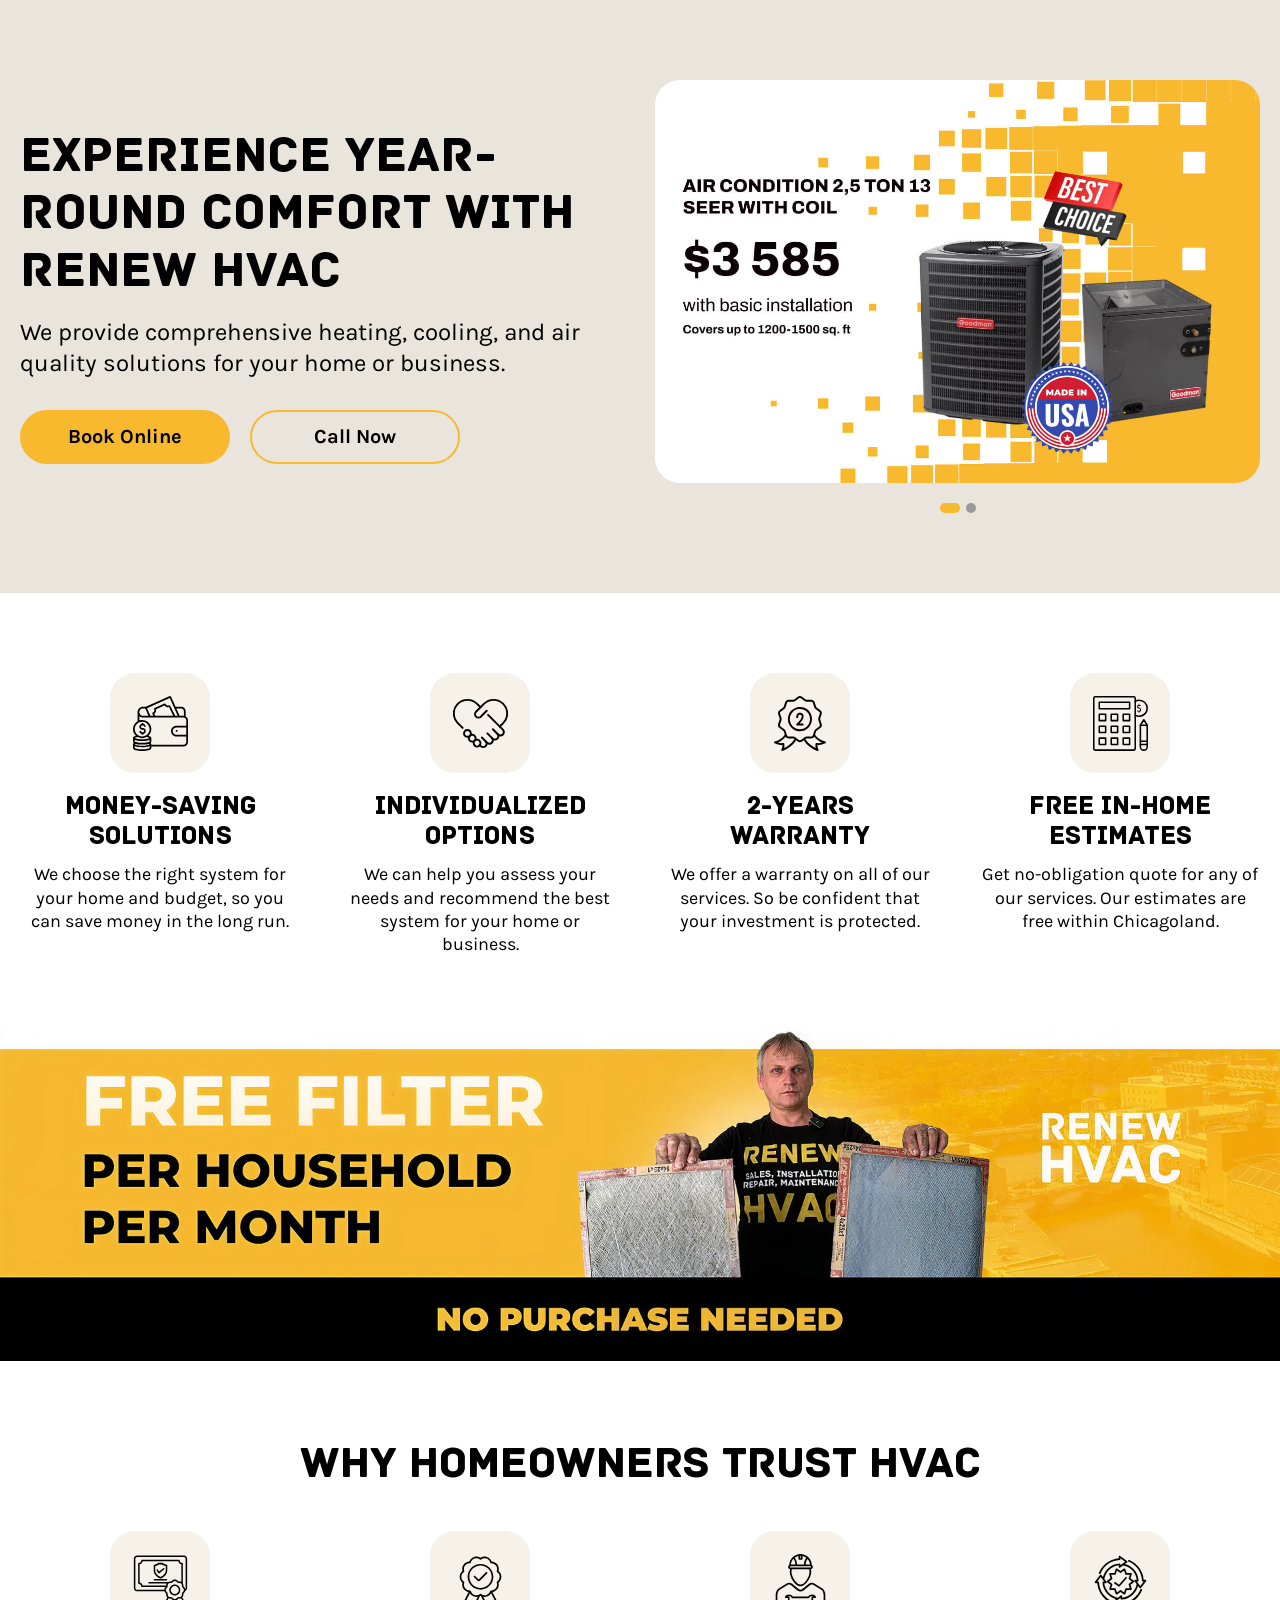
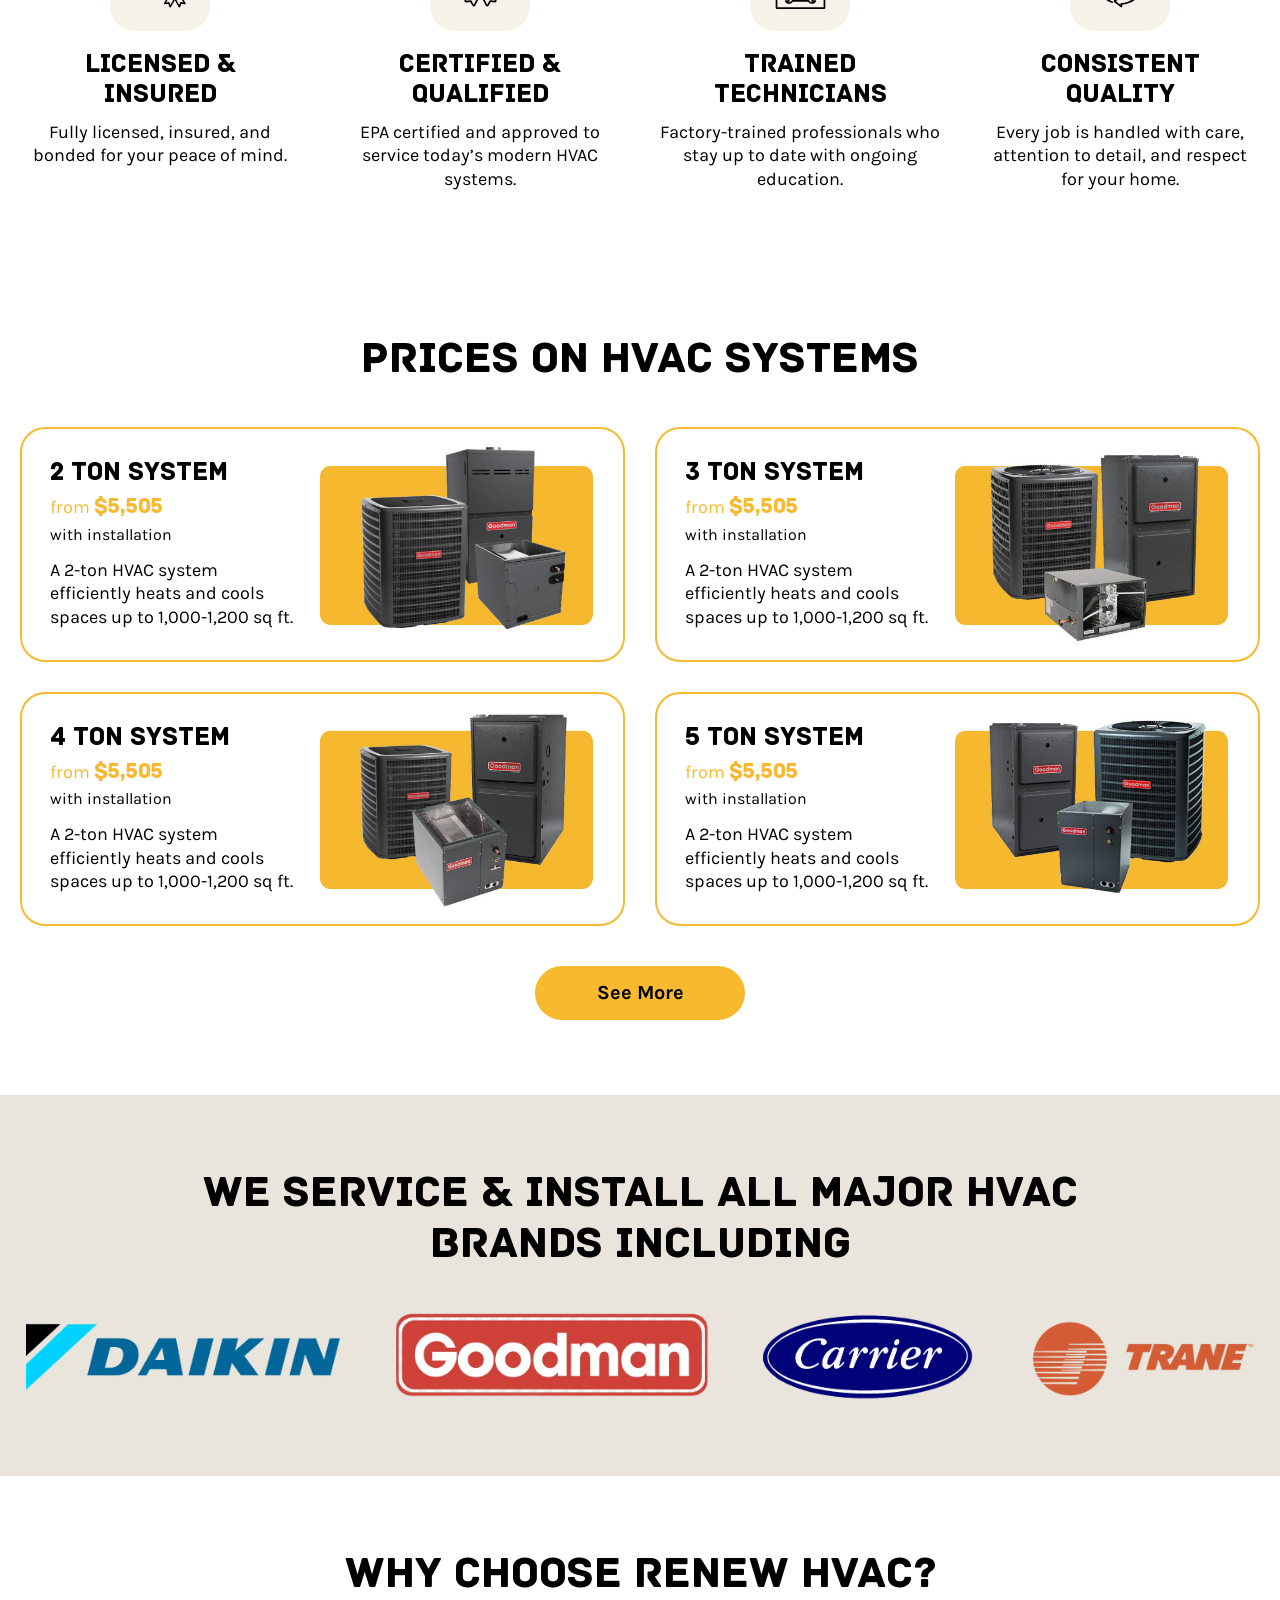
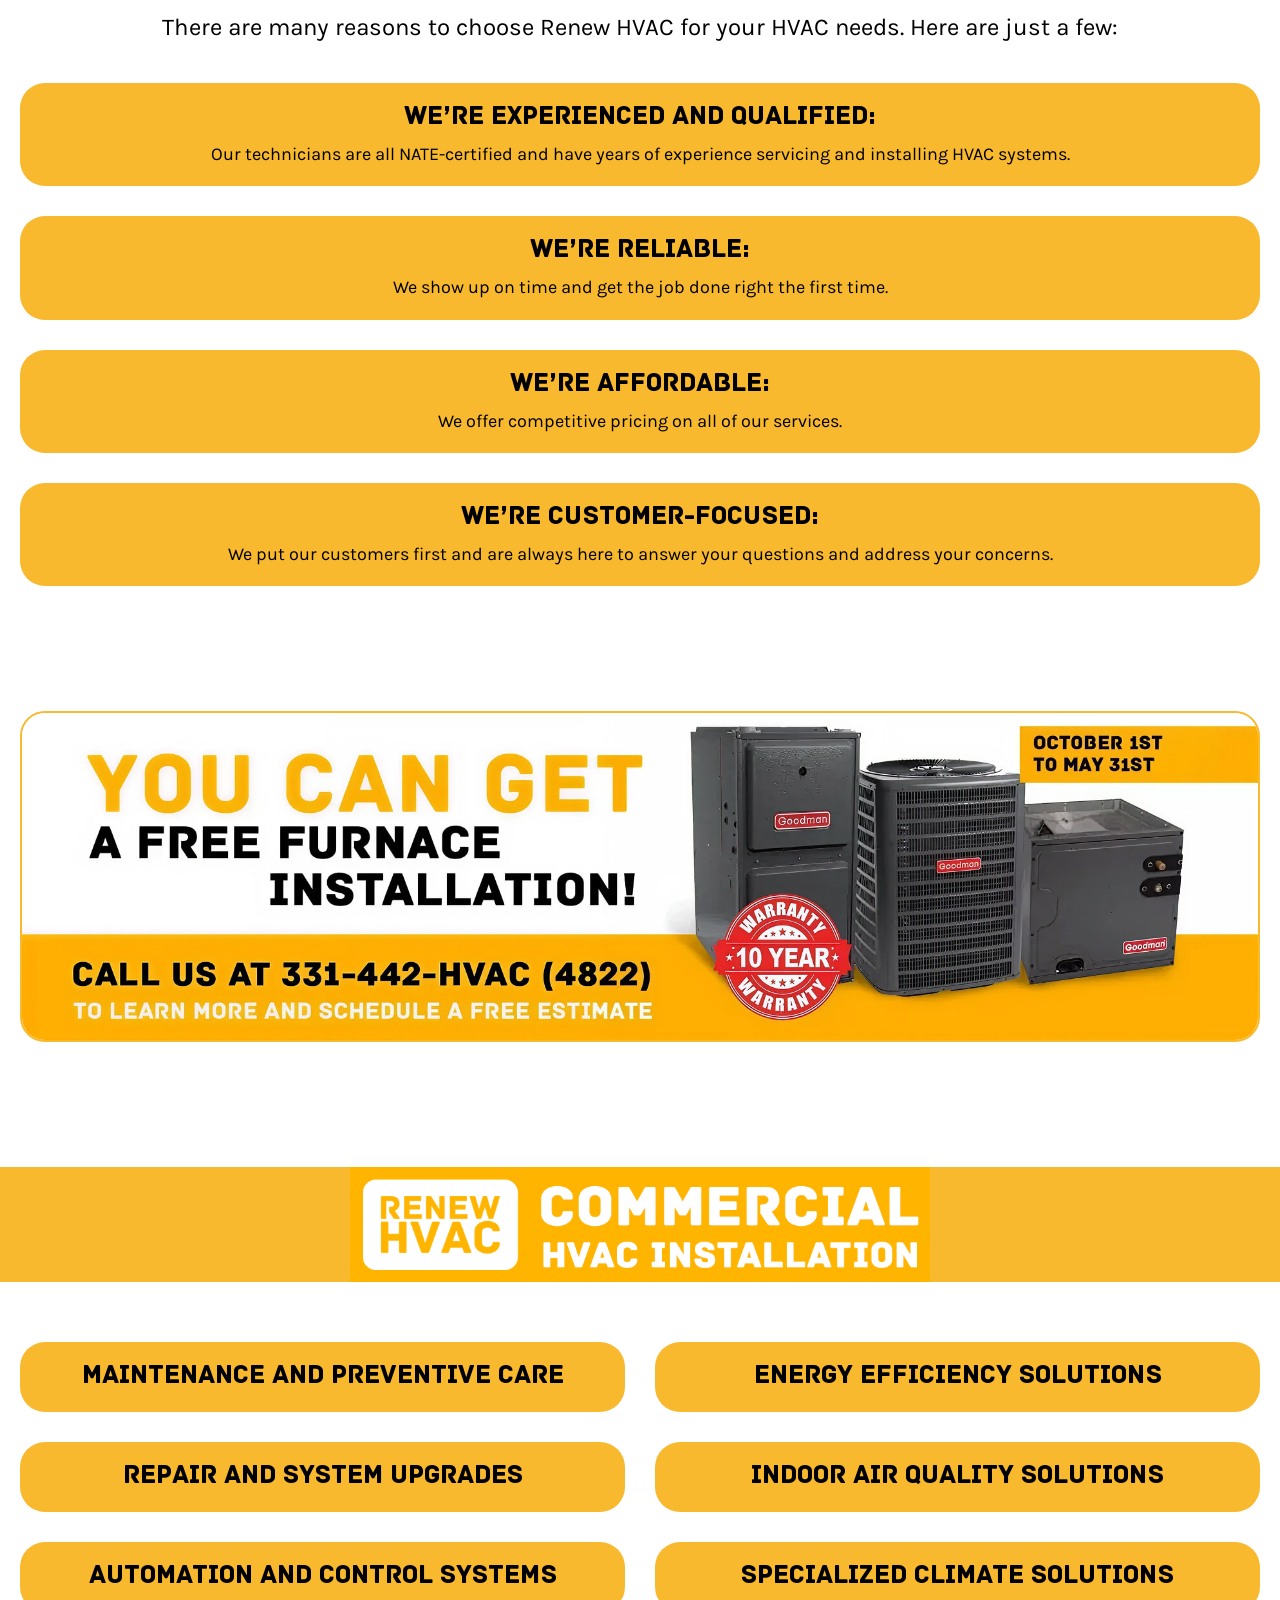
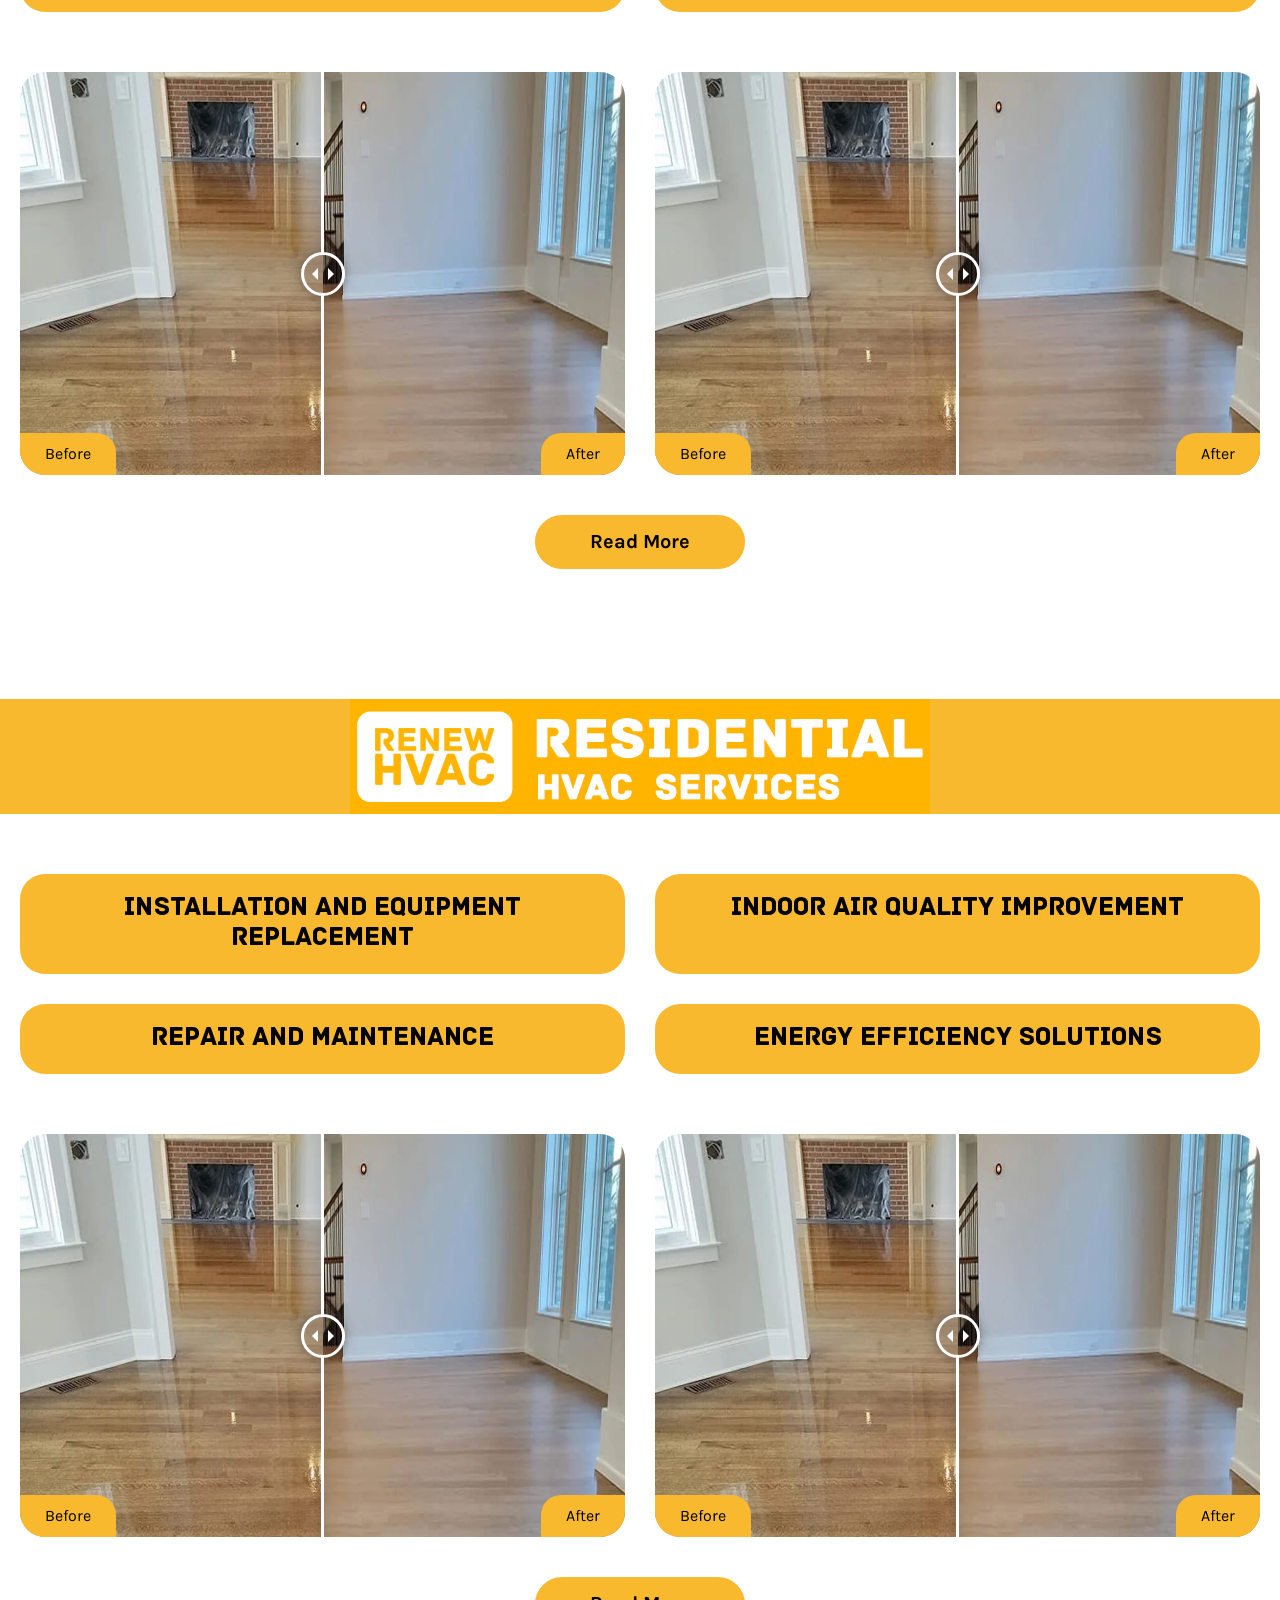
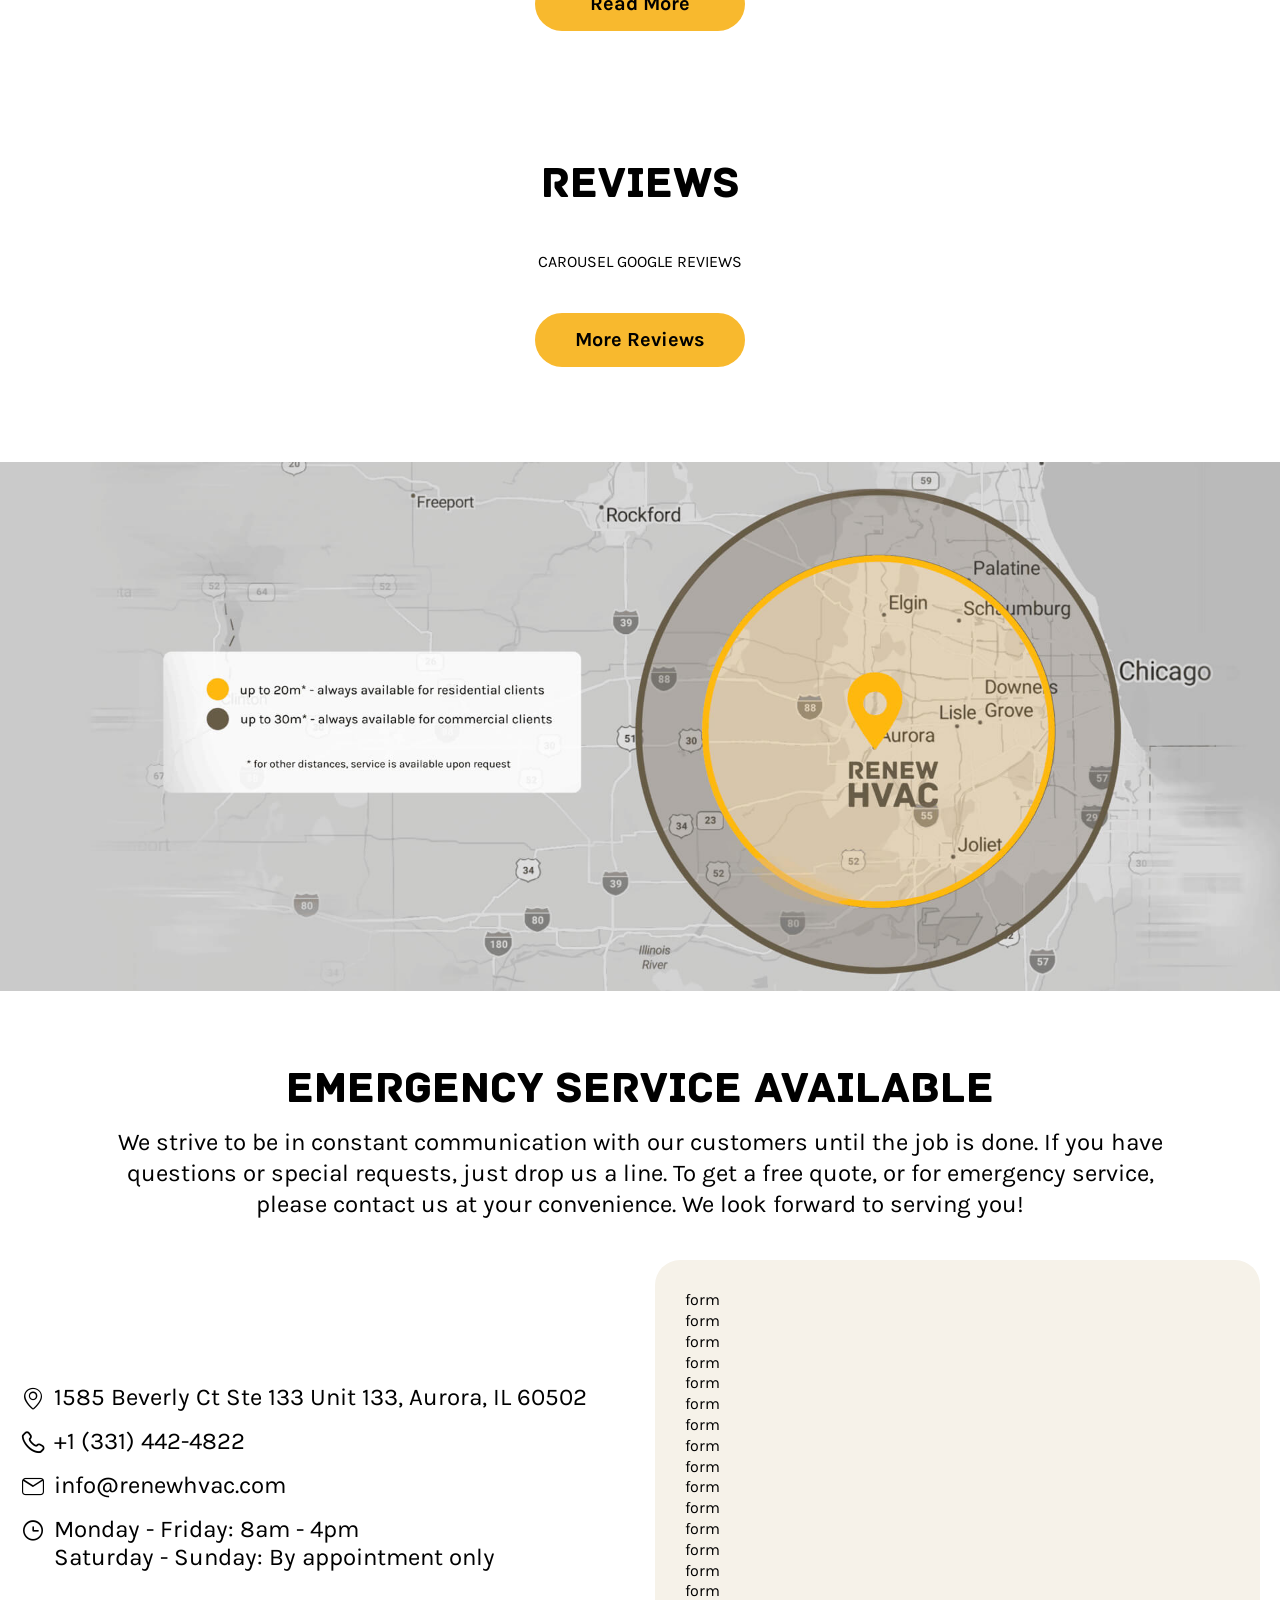
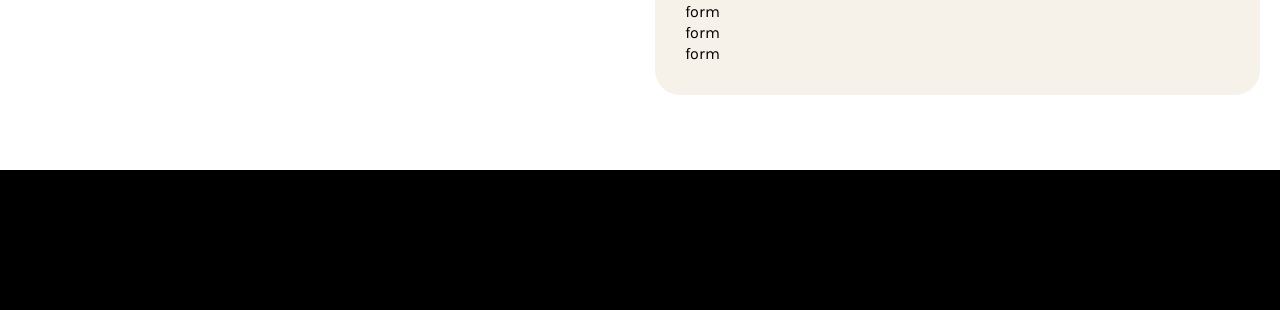
==== commit e6601c96: "continue-1" ====
--- a/index.html
+++ b/index.html
@@ -8,7 +8,7 @@
 	<title>Site</title>
 
 	<link rel="stylesheet" href="assets/css/fonts.css">
-	<link rel="stylesheet" href="assets/css/icons-font.css">
+	<link rel="stylesheet" href="assets/css/icons-font-rx.css">
 	<link rel="stylesheet" href="assets/css/swiper-bundle.min.css">
 	<link rel="stylesheet" href="assets/css/twentytwenty.css">
 	<link rel="stylesheet" href="assets/css/style-rx.css">
@@ -49,13 +49,7 @@
 								</div>
 							</div>
 							<div class="carousel__navigation hero--navi">
-								<div class="carousel__btn-prev hero--navi-prev">
-									<span class="_icon-arrow-left-l"></span>
-								</div>
 								<div class="carousel__pagination hero--pagi"></div>
-								<div class="carousel__btn-next hero--navi-next">
-									<span class="_icon-arrow-right-l"></span>
-								</div>
 							</div>
 						</div>
 					</div>
@@ -293,9 +287,9 @@
 
 		<div class="hpromo2-sect-rx sect-rx rx">
 			<div class="hpromo2__container">
-				<div class="hpromo2__img">
+				<a class="hpromo2__img" href="#">
 					<img src="img/program-ba-new-01.jpg" alt="promo image">
-				</div>
+				</a>
 			</div>
 		</div>
 		
@@ -421,12 +415,12 @@
 				<div class="hcontacts__content two-cols">
 					<div class="two-cols__col">
 						<div class="hcontacts__info">
-							info<br>
-							info<br>
-							info<br>
-							info<br>
-							info<br>
-							info<br>
+							<ul class="hcontacts__conts hconts-list">
+								<li><span class="_icon-locstion"></span>1585 Beverly Ct Ste 133 Unit 133, Aurora, IL 60502</li>
+								<li><span class="_icon-phone"></span><a href="tel:+17738271762">+1 (331) 442-4822</a></li>
+								<li><span class="_icon-email"></span><a href="mailto:info@renewhvac.com">info@renewhvac.com</a></li>
+								<li><span class="_icon-clock"></span>Monday - Friday: 8am - 4pm <br>Saturday - Sunday: By appointment only</li>
+							</ul>
 						</div>
 					</div>
 					<div class="two-cols__col">
--- a/assets/css/icons-font-rx.css
+++ b/assets/css/icons-font-rx.css
@@ -0,0 +1,86 @@
+@font-face {
+  font-family: 'icons_font';
+  src:
+    url('../fonts/icons_font.ttf?qzz8el') format('truetype'),
+    url('../fonts/icons_font.woff?qzz8el') format('woff'),
+    url('../fonts/icons_font.svg?qzz8el#icons_font') format('svg');
+  font-weight: normal;
+  font-style: normal;
+  font-display: block;
+}
+
+[class^="_icon-"]::before, [class*=" _icon-"]::before {
+  /* use !important to prevent issues with browser extensions that change fonts */
+  font-family: 'icons_font' !important;
+  speak: never;
+  font-style: normal;
+  font-weight: normal;
+  font-variant: normal;
+  text-transform: none;
+  line-height: 1;
+
+  /* Better Font Rendering =========== */
+  -webkit-font-smoothing: antialiased;
+  -moz-osx-font-smoothing: grayscale;
+}
+
+._icon-arrow-bottom-b:before {
+  content: "\e90d";
+}
+._icon-arrow-left-b:before {
+  content: "\e90e";
+}
+._icon-arrow-right-b:before {
+  content: "\e90f";
+}
+._icon-arrow-top-b:before {
+  content: "\e910";
+}
+._icon-close-icon:before {
+  content: "\e90b";
+}
+._icon-burger-menu2:before {
+  content: "\e90c";
+}
+._icon-burger-menu:before {
+  content: "\e900";
+}
+._icon-burger-menu3:before {
+  content: "\e911";
+}
+._icon-arrow-down-l:before {
+  content: "\e901";
+}
+._icon-arrow-left-l:before {
+  content: "\e902";
+}
+._icon-arrow-right-l:before {
+  content: "\e903";
+}
+._icon-arrow-up:before {
+  content: "\e904";
+}
+._icon-arrow-down:before {
+  content: "\e905";
+}
+._icon-arrow-up-right:before {
+  content: "\e906";
+}
+._icon-checked:before {
+  content: "\e907";
+}
+._icon-locstion:before {
+  content: "\e908";
+}
+._icon-phone:before {
+  content: "\e909";
+}
+._icon-phone-call:before {
+  content: "\e912";
+}
+._icon-email:before {
+  content: "\e90a";
+}
+._icon-clock:before {
+  content: "\e913";
+}
--- a/assets/css/style-rx.css
+++ b/assets/css/style-rx.css
@@ -412,7 +412,7 @@
 }
 
 .hero__carousel .carousel__navigation {
-    margin-top: 10px;
+    margin-top: 20px;
 }
 
 .hero__carousel .swiper-slide {
@@ -653,10 +653,22 @@
 }
 
 .hpromo2__img {
+    background-color: #e9e5dc;
     display: block;
     border: 2px solid #F8B92E;
     border-radius: 25px;
     overflow: hidden;
+}
+
+.hpromo2__img img {
+    transition: all 0.3s ease;
+    opacity: 1;
+    width: 100%;
+    max-width: 100%;
+}
+
+.hpromo2__img:hover img {
+    opacity: 0.75;
 }
 
 .hservs-sect-rx.sect-rx {
@@ -733,6 +745,41 @@
 
 .hcontacts__info {}
 
+.hconts-list {
+	display: flex;
+	flex-direction: column;
+	gap: 12px;
+    margin: 0;
+    padding: 0;
+}
+
+.hconts-list li {
+	display: flex;
+    font-size: 24px;
+    font-weight: 400;
+    line-height: 1.2;
+    list-style: none;
+	gap: 8px;
+}
+
+.hconts-list li span {
+	margin-top: 3px;
+	display: inline-block;
+	font-size: 26px;
+    font-weight: 400;
+    color: #000;
+	line-height: 1;
+}
+
+.hconts-list li a {
+    color: #000;
+    transition: all 0.3s ease;
+}
+
+.hconts-list li a:hover {
+    color: #F8B92E;
+}
+
 .hcontacts__form {
     position: relative;
     background-color: #f6f2e9;
@@ -799,6 +846,12 @@
     }
     .hpromo2-sect-rx.sect-rx {
         padding: 40px 0;
+    }
+    .hconts-list li {
+        font-size: 22px;
+    }
+    .hconts-list li span {
+        font-size: 24px;
     }
 }
 
@@ -862,6 +915,16 @@
     .hcontacts__content {
         align-items: inherit;
     }
+    .hconts-list {
+		align-items: center;
+        text-align: center;
+	}
+    .hconts-list li {
+        font-size: 20px;
+    }
+    .hconts-list li span {
+        font-size: 22px;
+    }
 }
 
 @media only screen and (max-width: 859.98px) {
@@ -917,6 +980,12 @@
         width: 100%;
         padding: 0;
     }
+    .hconts-list li {
+        font-size: 18px;
+    }
+    .hconts-list li span {
+        font-size: 20px;
+    }
 }
 
 @media only screen and (max-width: 479.98px) {
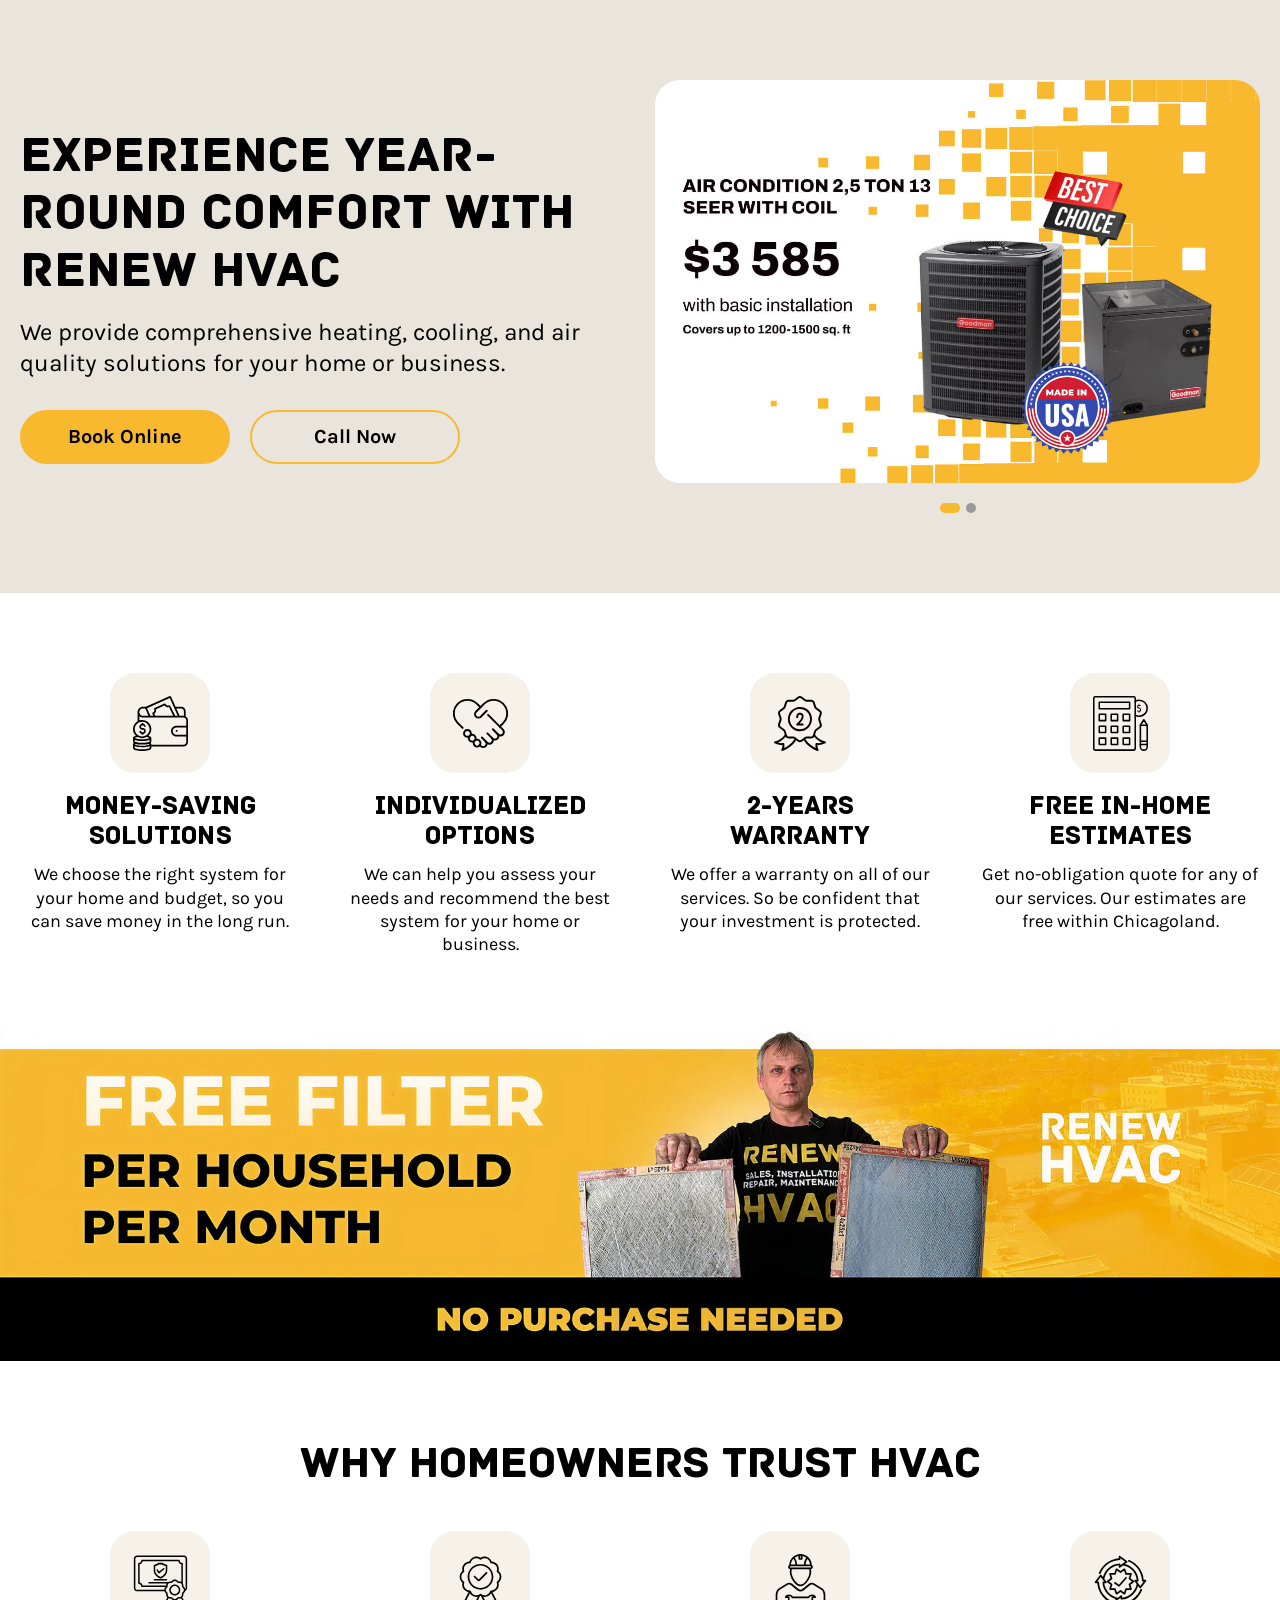
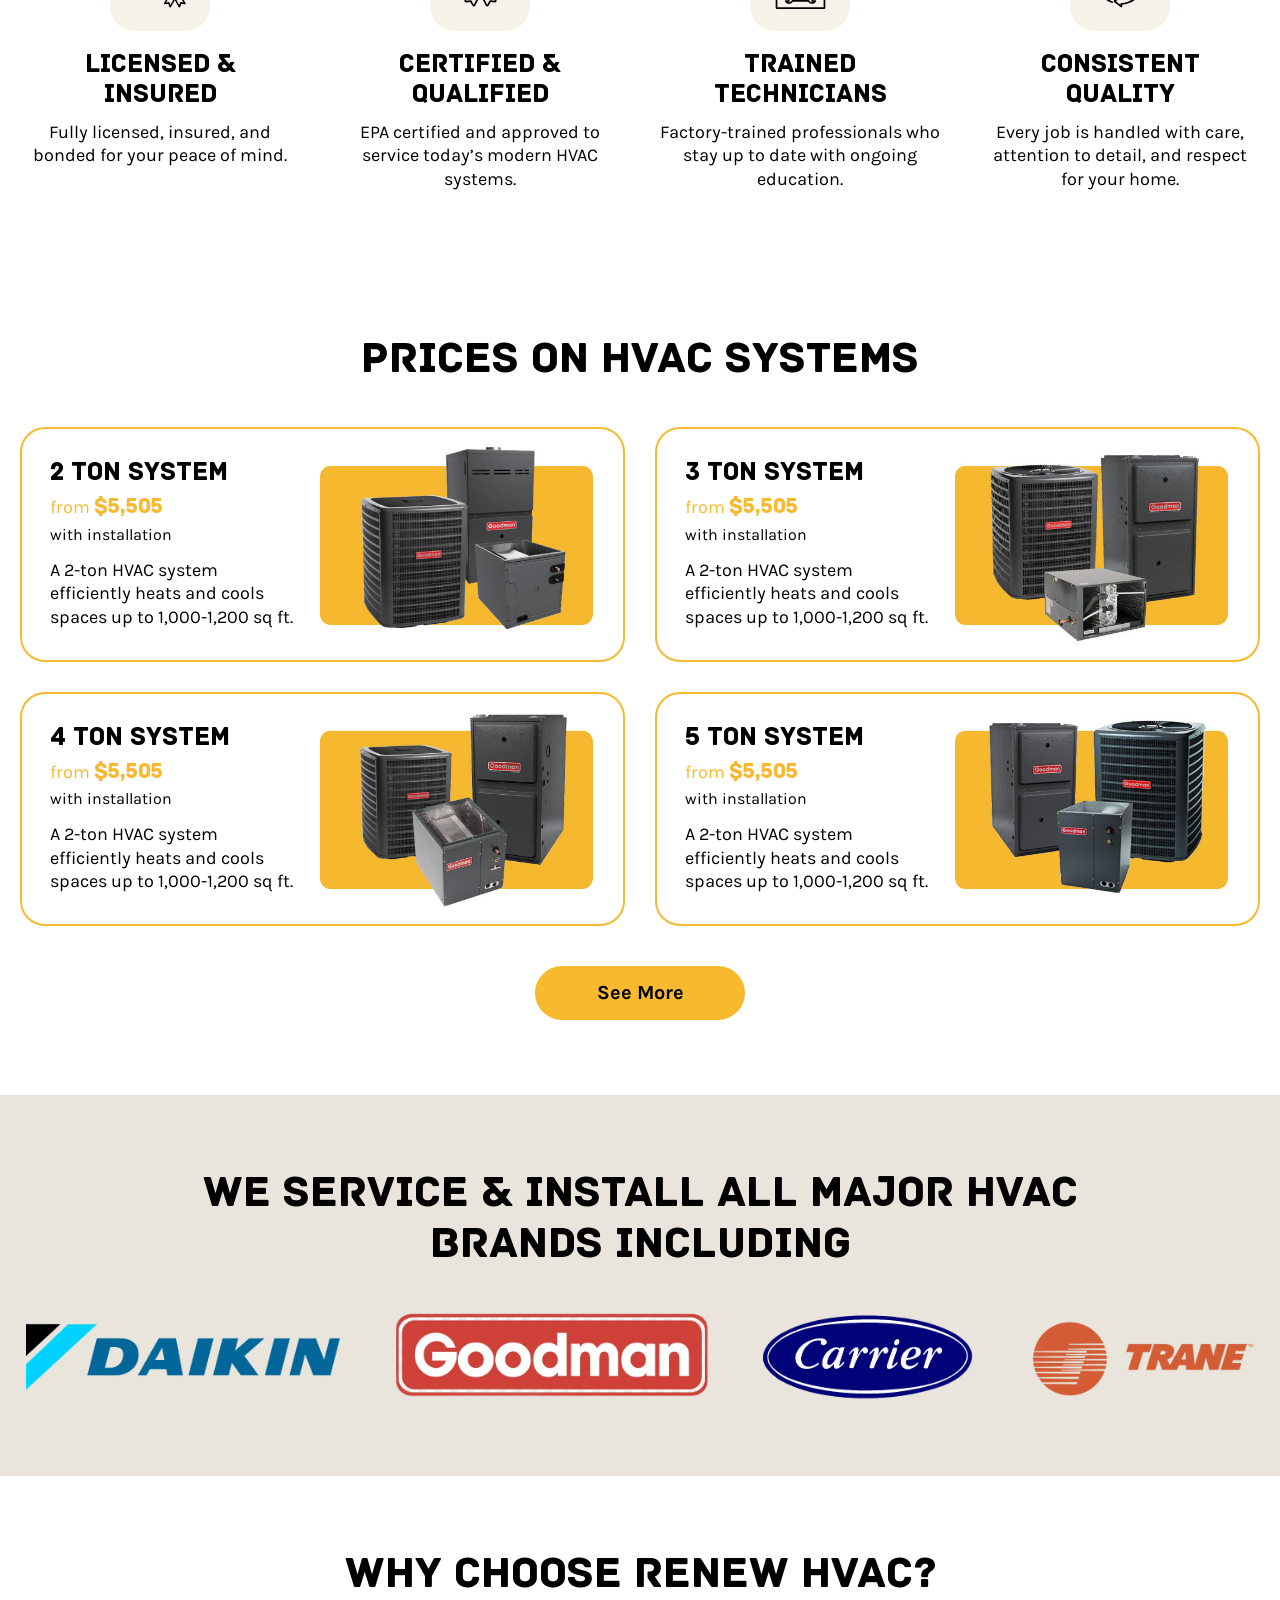
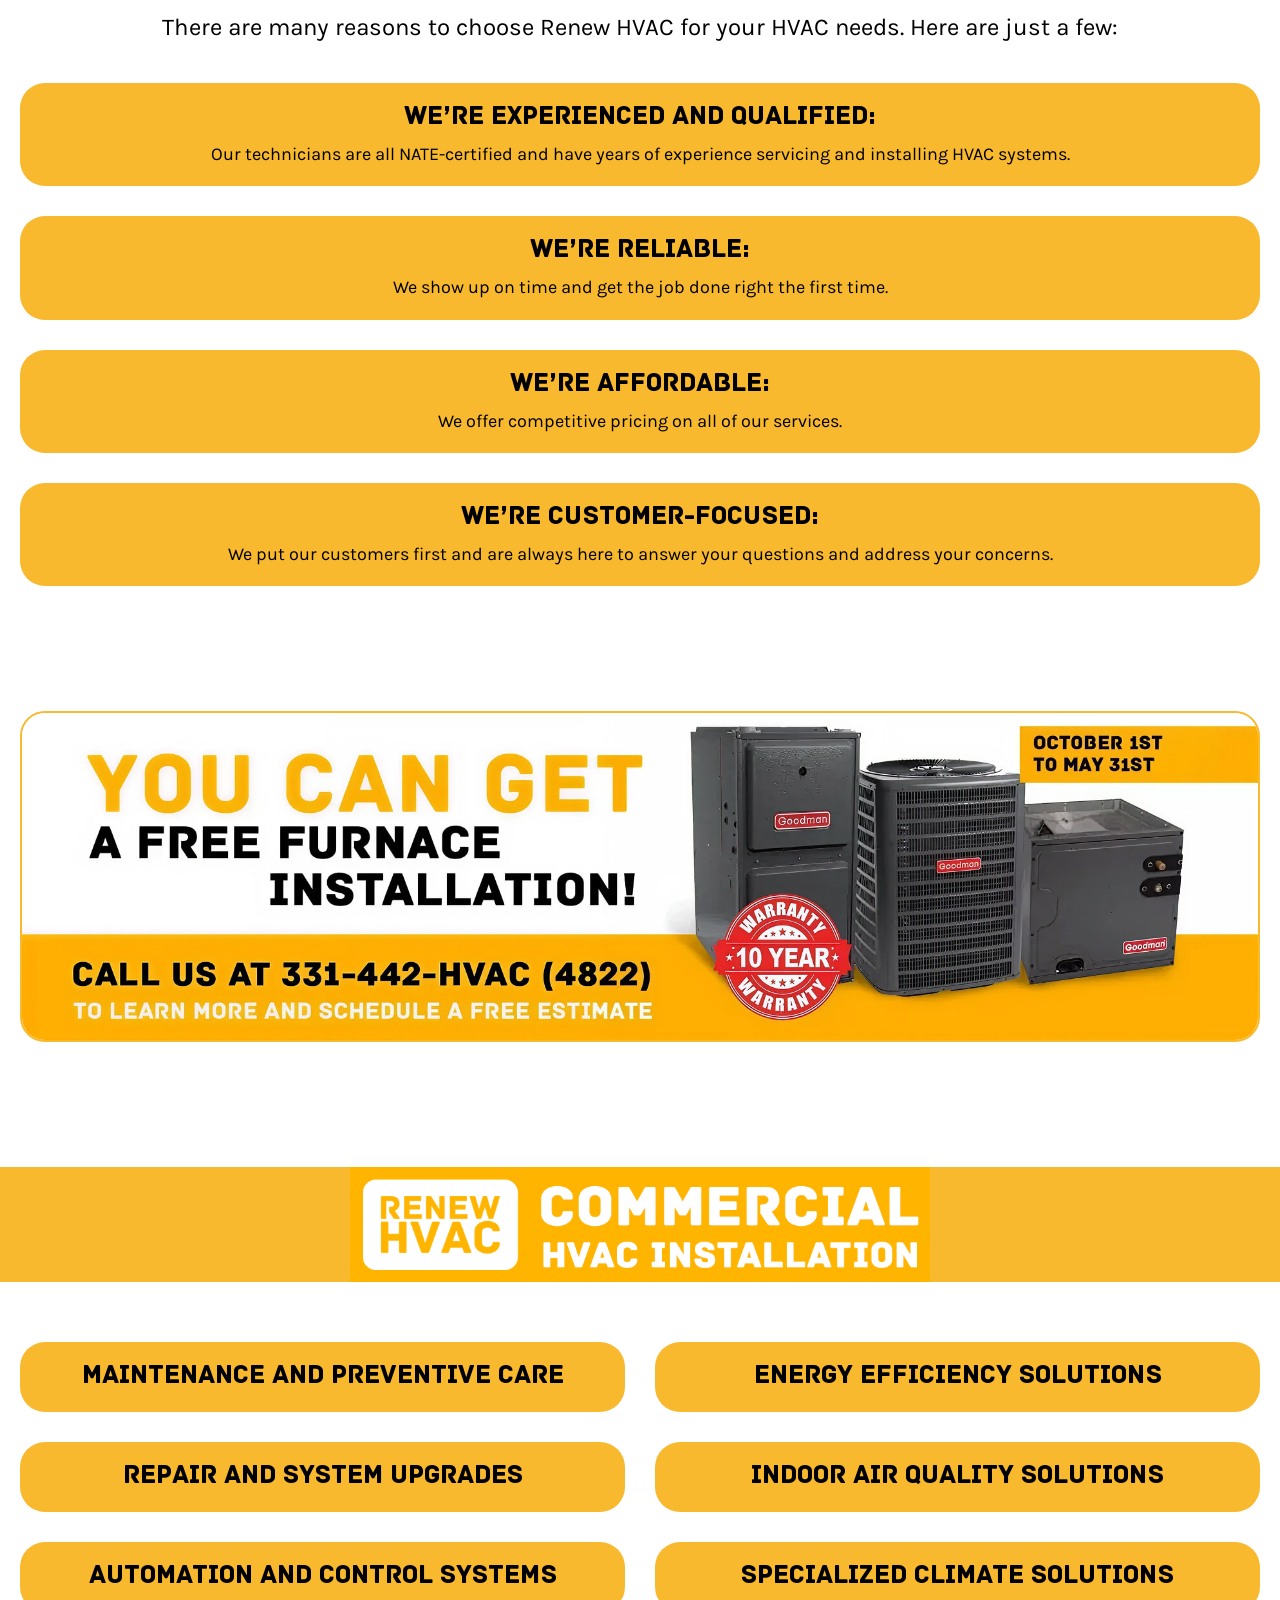
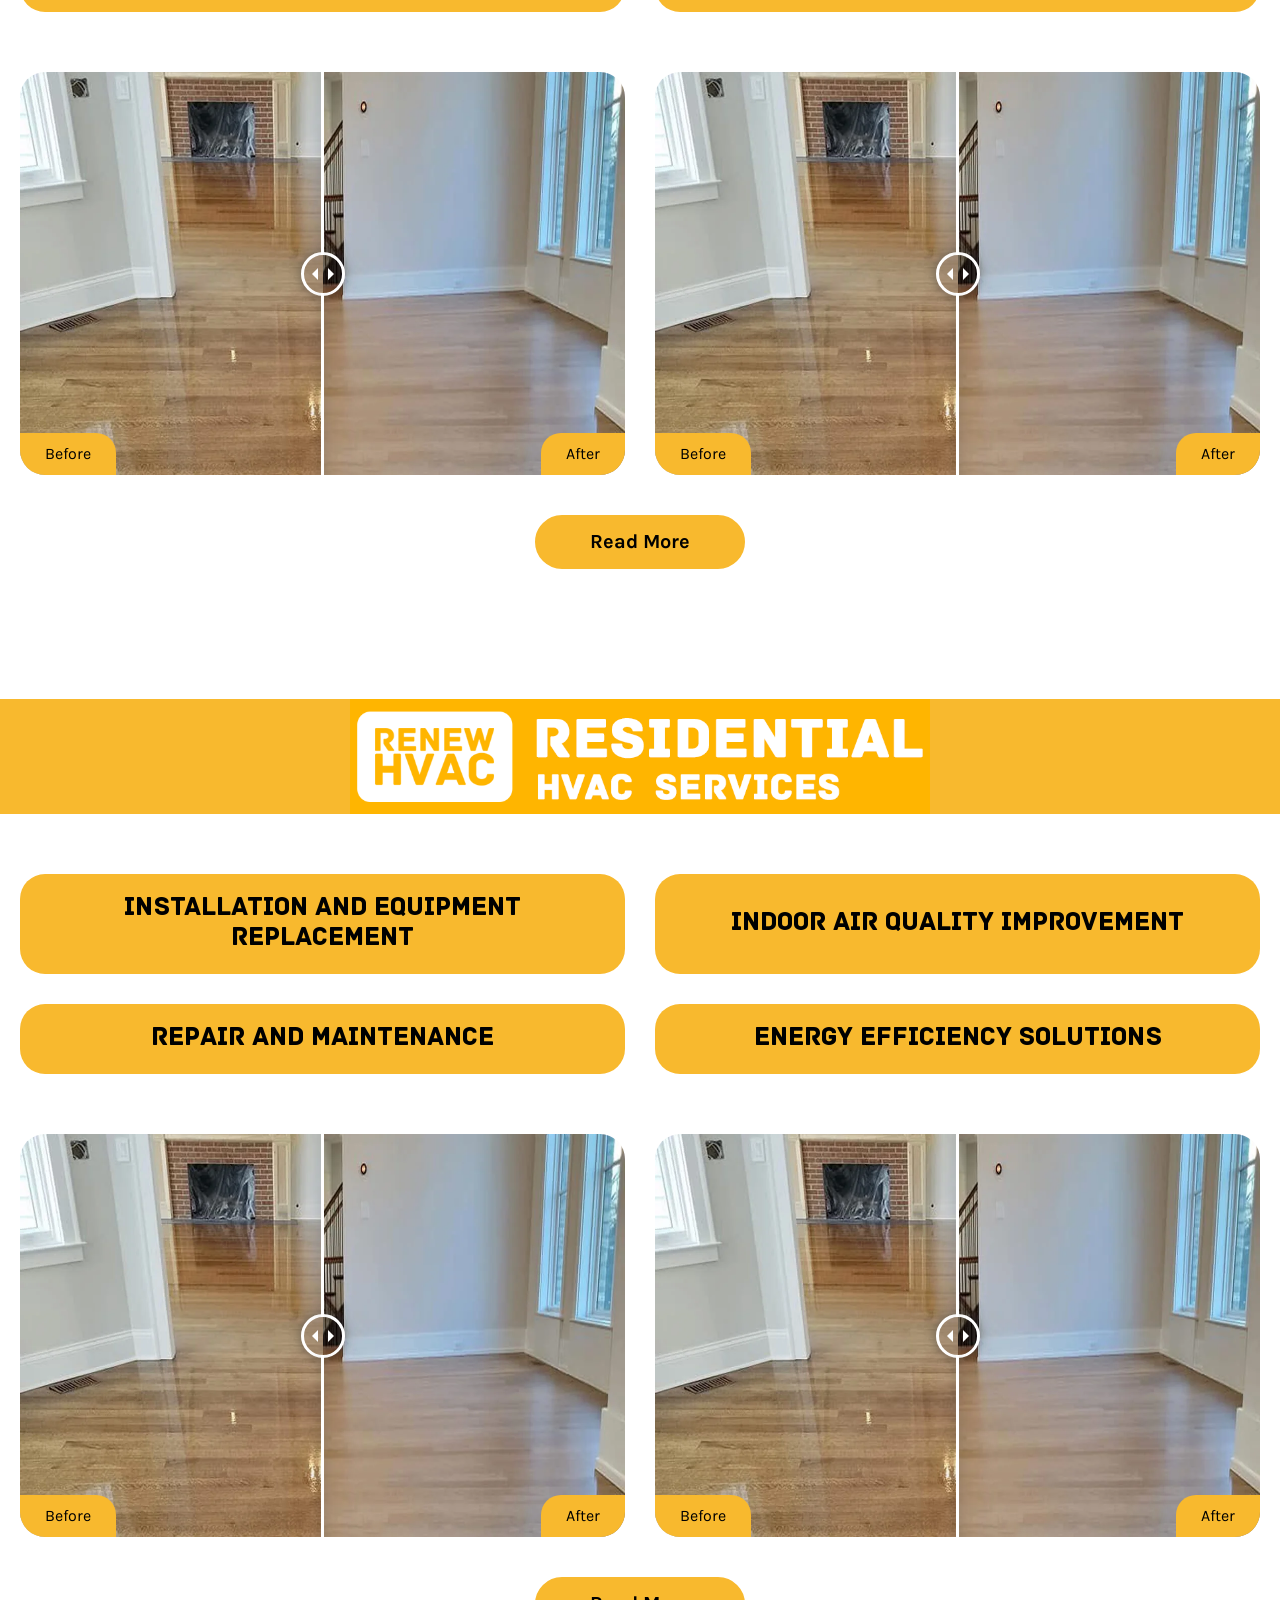
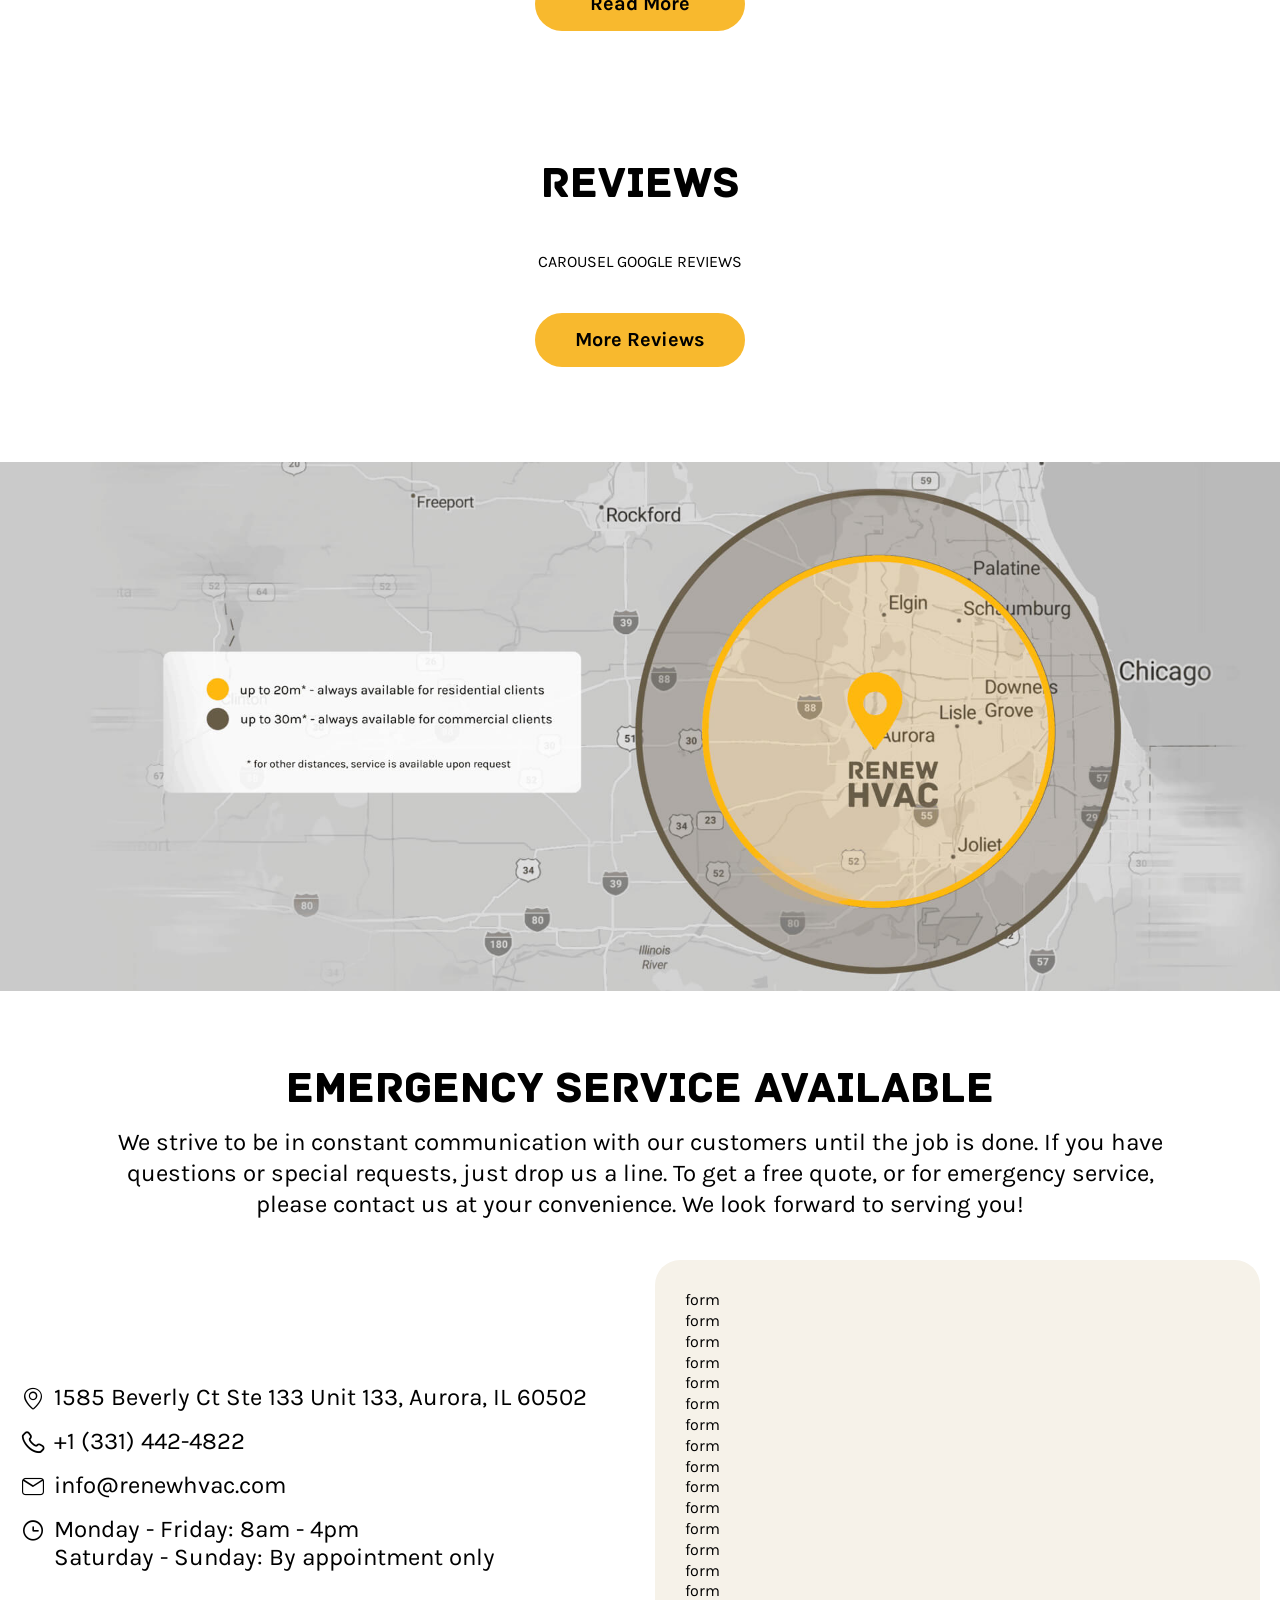
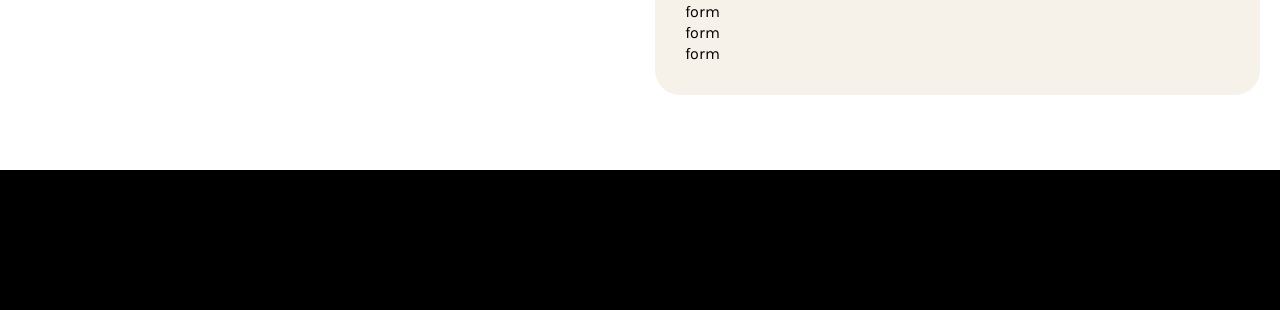
==== commit aaefbcbd: "cont-2" ====
--- a/index.html
+++ b/index.html
@@ -288,7 +288,7 @@
 		<div class="hpromo2-sect-rx sect-rx rx">
 			<div class="hpromo2__container">
 				<a class="hpromo2__img" href="#">
-					<img src="img/program-ba-new-01.jpg" alt="promo image">
+					<img src="img/program-ba-new-01.jpg" alt="promo image" title="read more">
 				</a>
 			</div>
 		</div>
--- a/assets/css/style-rx.css
+++ b/assets/css/style-rx.css
@@ -55,7 +55,12 @@
 	overflow-x: hidden;
 }
 
-h1, .h1, h2, .h2, h3, .h3, h4, .h4, h5, .h5, h6, .h6 {
+.rx h1, .rx .h1, 
+.rx h2, .rx .h2, 
+.rx h3, .rx .h3, 
+.rx h4, .rx .h4, 
+.rx h5, .rx .h5, 
+.rx h6, .rx .h6 {
 	display: block;
 	font-family: 'Archive', serif;
 	font-weight: 400;
@@ -64,64 +69,43 @@
 	margin: 0;
 }
 
-h1, .h1 {
+.rx h1, .rx .h1 {
 	font-size: 40px;
 }
 
-h2, .h2 {
+.rx h2, .rx .h2 {
 	font-size: 36px;
 }
 
-h3, .h3 {
+.rx h3, .rx .h3 {
 	font-size: 32px;
 }
 
-h4, .h4 {
+.rx h4, .rx .h4 {
 	font-size: 28px;
 }
 
-h5, .h5, h6, .h6 {
+.rx h5, .rx .h5, .rx h6, .rx .h6 {
 	font-size: 24px;
 }
 
-b, strong { font-weight: 700; }
-i, em { font-style: normal; }
-
-a {
+.rx b, .rx strong { font-weight: 700; }
+.rx i, .rx em { font-style: normal; }
+
+.rx a {
 	color: #000000;
 	transition: all 0.3s ease;
 }
 
-a:hover, a:active {
+.rx a:hover, .rx a:active {
 	color: #F8B92E;
 }
 
-img { max-width: 100%; }
-video { max-width: 100%; }
-
-p:not(:last-child) {
+.rx img { max-width: 100%; }
+.rx video { max-width: 100%; }
+
+.rx p:not(:last-child) {
 	margin-bottom: 10px;
-}
-
-.txt_page ol, .txt_page ol,
-.txt_page ul, .txt_page ul {
-	margin: 10px 0;
-	padding-left: 23px;
-}
-
-.txt_page ul li {
-	list-style: disc;
-}
-
-.txt_page ol li {
-	list-style: decimal;
-}
-
-blockquote {
-	border-left: 4px solid var(--accent-color);
-	margin: 0 0 15px;
-	padding: 6px 10px;
-	font-style: normal;
 }
 
 .hidden {
@@ -129,23 +113,23 @@
 }
 
 @media only screen and (max-width: 991.98px) {
-	h1, .h1 {font-size: 34px;}
-	h2, .h2 {font-size: 30px;}
-	h3, .h3 {font-size: 26px;}
-	h4, .h4 {font-size: 22px;}
-	h5, .h5, h6, .h6 {font-size: 18px;}
+	.rx h1, .rx .h1 {font-size: 34px;}
+	.rx h2, .rx .h2 {font-size: 30px;}
+	.rx h3, .rx .h3 {font-size: 26px;}
+	.rx h4, .rx .h4 {font-size: 22px;}
+	.rx h5, .rx .h5, .rx h6, .rx .h6 {font-size: 18px;}
 }
 
 @media only screen and (max-width: 574.98px) {
-	h1, .h1 {font-size: 30px;}
-	h2, .h2 {font-size: 26px;}
-	h3, .h3 {font-size: 22px;}
-	h4, .h4 {font-size: 20px;}
+	.rx h1, .rx .h1 {font-size: 30px;}
+	.rx h2, .rx .h2 {font-size: 26px;}
+	.rx h3, .rx .h3 {font-size: 22px;}
+	.rx h4, .rx .h4 {font-size: 20px;}
 }
 
 /*-------------BUTTONS-------------*/
 
-.rx-btn {
+.rx .rx-btn {
 	display: inline-flex;
 	justify-content: center;
 	align-items: center;
@@ -168,19 +152,19 @@
 	transition: all 0.3s ease;
 }
 
-.rx-btn:hover, .rx-btn:active, .rx-btn:focus {
+.rx .rx-btn:hover, .rx .rx-btn:active, .rx .rx-btn:focus {
 	border-color: #F8B92E;
 	background-color: #FFFFFF;
 	color: #000000;
 }
 
-.rx-btn.rx-btn--outline {
+.rx .rx-btn.rx-btn--outline {
 	border-color: #F8B92E;
 	background-color: transparent;
 	color: #000000;
 }
 
-.rx-btn.rx-btn--outline:hover, .rx-btn.rx-btn--outline:active, .rx-btn.rx-btn--outline:focus {
+.rx .rx-btn.rx-btn--outline:hover, .rx .rx-btn.rx-btn--outline:active, .rx .rx-btn.rx-btn--outline:focus {
 	border-color: #F8B92E;
 	background-color: #F8B92E;
 	color: #000000;
@@ -199,7 +183,7 @@
 
 /*--------------------GOGOGO-----------------------*/
 
-[class*="__container"] {
+.rx [class*="__container"] {
 	position: relative;
 	max-width: 1340px;
 	width: 100%;
@@ -208,12 +192,12 @@
 	margin: 0 auto;
 }
 
-[class*="__container"].no--padding {
+.rx [class*="__container"].no--padding {
 	padding-left: 0;
 	padding-right: 0;
 }
 
-[class*="__container-ff"] {
+.rx [class*="__container-ff"] {
 	max-width: 1920px;
 	width: 100%;
 	padding: 0;
@@ -231,8 +215,17 @@
     text-align: center;
 }
 
-.sheader__title {
+.rx .sheader__title {
 	font-size: 44px;
+    font-weight: 400;
+	line-height: 1.15;
+	color: #000000;
+	text-transform: uppercase;
+}
+
+.rx .sheader__title2 {
+    padding-top: 2px;
+    padding-bottom: 3px;
     font-weight: 400;
 	line-height: 1.15;
 	color: #000000;
@@ -247,12 +240,24 @@
 	color: #000000;
 }
 
+.sheader__desc a,
 .sheader__desc span,
 .sheader__desc b,
 .sheader__desc strong {
-	color: var(--accent-color);
-}
-
+    font-weight: 700;
+	color: #F8B92E;
+}
+
+.sheader__desc a {
+    display: inline-block;
+    text-decoration: underline;
+}
+
+.sheader__desc a:hover {
+    text-decoration: none;
+}
+
+.sect__bottom,
 .sect__buttons {
 	margin-top: 40px;
 	position: relative;
@@ -365,8 +370,6 @@
 	border-radius: 20px 0 0 0;
 }
 
-.rx {}
-
 /*--------------------------------------*/
 
 .sect-rx.rx {
@@ -382,7 +385,7 @@
     align-items: center;
 }
 
-.hero__title {
+.rx .hero__title {
     font-size: 50px;
     font-weight: 400;
     line-height: 1.15;
@@ -441,9 +444,20 @@
 	gap: 40px;
 }
 
+.pluses__cards.works-pluses {
+    gap: 30px;
+}
+
 .pluses__card {
 	flex: 0 1 calc(100% / 4 - 30px);
 	text-align: center;
+}
+
+.works-pluses .pluses__card {
+    padding: 20px 20px;
+    border: 1px solid #F8B92E;
+    border-radius: 25px;
+	flex: 0 1 calc(100% / 2 - 15px);
 }
 
 .pluses__card-icon {
@@ -465,7 +479,7 @@
 	max-height: 55px;
 }
 
-.pluses__card-title {
+.rx .pluses__card-title {
 	margin-top: 20px;
 	font-size: 26px;
 	font-weight: 400;
@@ -528,7 +542,7 @@
     transform: scale(1.04);
 }
 
-.hprices__card-title {
+.rx .hprices__card-title {
     font-size: 26px;
     font-weight: normal;
     line-height: 1.15;
@@ -629,7 +643,7 @@
     overflow: hidden;
 }
 
-.hchoose__card-title {
+.rx .hchoose__card-title {
     font-size: 26px;
     font-weight: normal;
     line-height: 1.15;
@@ -700,6 +714,9 @@
 }
 
 .hvac__list > li {
+    display: flex;
+    align-items: center;
+    justify-content: center;
     background-color: #F8B92E;
     width: calc(100% / 2 - 15px);
     list-style: none;
@@ -709,7 +726,19 @@
     font-size: 26px;
     font-weight: 400;
     line-height: 1.15;
+    color: #000;
     text-align: center;
+    transition: all 0.3s ease;
+}
+
+.hvac__list > li a {
+    display: inline-block;
+    color: #000;
+}
+
+.hvac__list > li a:hover {
+    color: #000;
+    text-decoration: underline;
 }
 
 .hvac__abgal {
@@ -788,6 +817,19 @@
     overflow: hidden;
 }
 
+.hservices-sect-rx.sect-rx {
+    padding-bottom: 30px;
+}
+
+.hservices-sect-rx .sect-header {
+    margin-bottom: 0;
+}
+
+
+
+
+
+
 
 
 
@@ -798,8 +840,6 @@
     height: 140px;
     background-color: #000;
 }
-
-
 
 /*-------------------------------------------*/
 /*------------------MEDIA--------------------*/
@@ -808,10 +848,11 @@
     .sect-header {
 		margin-bottom: 30px;
 	}
+    .sect__bottom,
     .sect__buttons {
         margin-top: 30px;
     }
-    .sheader__title {
+    .rx .sheader__title {
         font-size: 36px;
     }
     .sect-rx {
@@ -820,7 +861,7 @@
     .hero-sect-rx.sect-rx {
         padding: 65px 0;
     }
-    .hero__title {
+    .rx .hero__title {
         font-size: 42px;
     }
     .sheader__desc,
@@ -831,9 +872,9 @@
         padding: 60px 0 50px;
     }
     .hvac__list > li,
-    .hchoose__card-title,
-    .hprices__card-title,
-    .pluses__card-title {
+    .rx .hchoose__card-title,
+    .rx .hprices__card-title,
+    .rx .pluses__card-title {
         font-size: 24px;
     }
     .hchoose__card-text,
@@ -856,10 +897,10 @@
 }
 
 @media only screen and (max-width: 1079.98px) {
-    .sheader__title {
+    .rx .sheader__title {
         font-size: 32px;
     }
-    .hero__title {
+    .rx .hero__title {
         font-size: 36px;
     }
 }
@@ -889,6 +930,13 @@
 	.pluses__card {
 		flex: 0 1 calc(100% / 2 - 10px);
 	}
+    .pluses__cards.works-pluses {
+        gap: 20px;
+    }
+    .works-pluses .pluses__card {
+	    flex: 0 1 calc(100% / 2 - 10px);
+        padding: 20px 18px;
+    }
     .hprices__cards {
         flex-direction: column;
         flex-wrap: inherit;
@@ -899,6 +947,9 @@
     }
     .hchoose__cards {
         gap: 20px;
+    }
+    .hchoose__card {
+        padding: 20px 18px;
     }
     .hvac__list {
         flex-direction: column;
@@ -927,15 +978,13 @@
     }
 }
 
-@media only screen and (max-width: 859.98px) {
-
-}
+@media only screen and (max-width: 859.98px) {}
 
 @media only screen and (max-width: 767.98px) {
-    .sheader__title {
-        font-size: 28px;
-    }
-    .hero__title {
+    .rx .sheader__title {
+        font-size: 30px;
+    }
+    .rx .hero__title {
         font-size: 32px;
     }
     .sheader__desc,
@@ -943,9 +992,9 @@
         font-size: 18px;
     }
     .hvac__list > li,
-    .hchoose__card-title,
-    .hprices__card-title,
-    .pluses__card-title {
+    .rx .hchoose__card-title,
+    .rx .hprices__card-title,
+    .rx .pluses__card-title {
         font-size: 22px;
     }
     .pluses__card-icon {
@@ -955,6 +1004,13 @@
     .pluses__card-icon img {
         max-height: 40px;
     }
+    .pluses__cards.works-pluses {
+        flex-direction: column;
+    }
+    .works-pluses .pluses__card {
+	    flex: 0 1 100%;
+        width: 100%;
+    }
 }
 
 @media only screen and (max-width: 599.98px) {
@@ -962,8 +1018,8 @@
         width: 100%;
     }
     .hvac__list > li,
-    .hchoose__card-title,
-    .pluses__card-title {
+    .rx .hchoose__card-title,
+    .rx .pluses__card-title {
         font-size: 20px;
     }
     .hprices__card {
@@ -990,7 +1046,7 @@
 
 @media only screen and (max-width: 479.98px) {
     .hvac__list > li,
-    .pluses__card-title {
+    .rx .pluses__card-title {
         font-size: 18px;
     }
 }
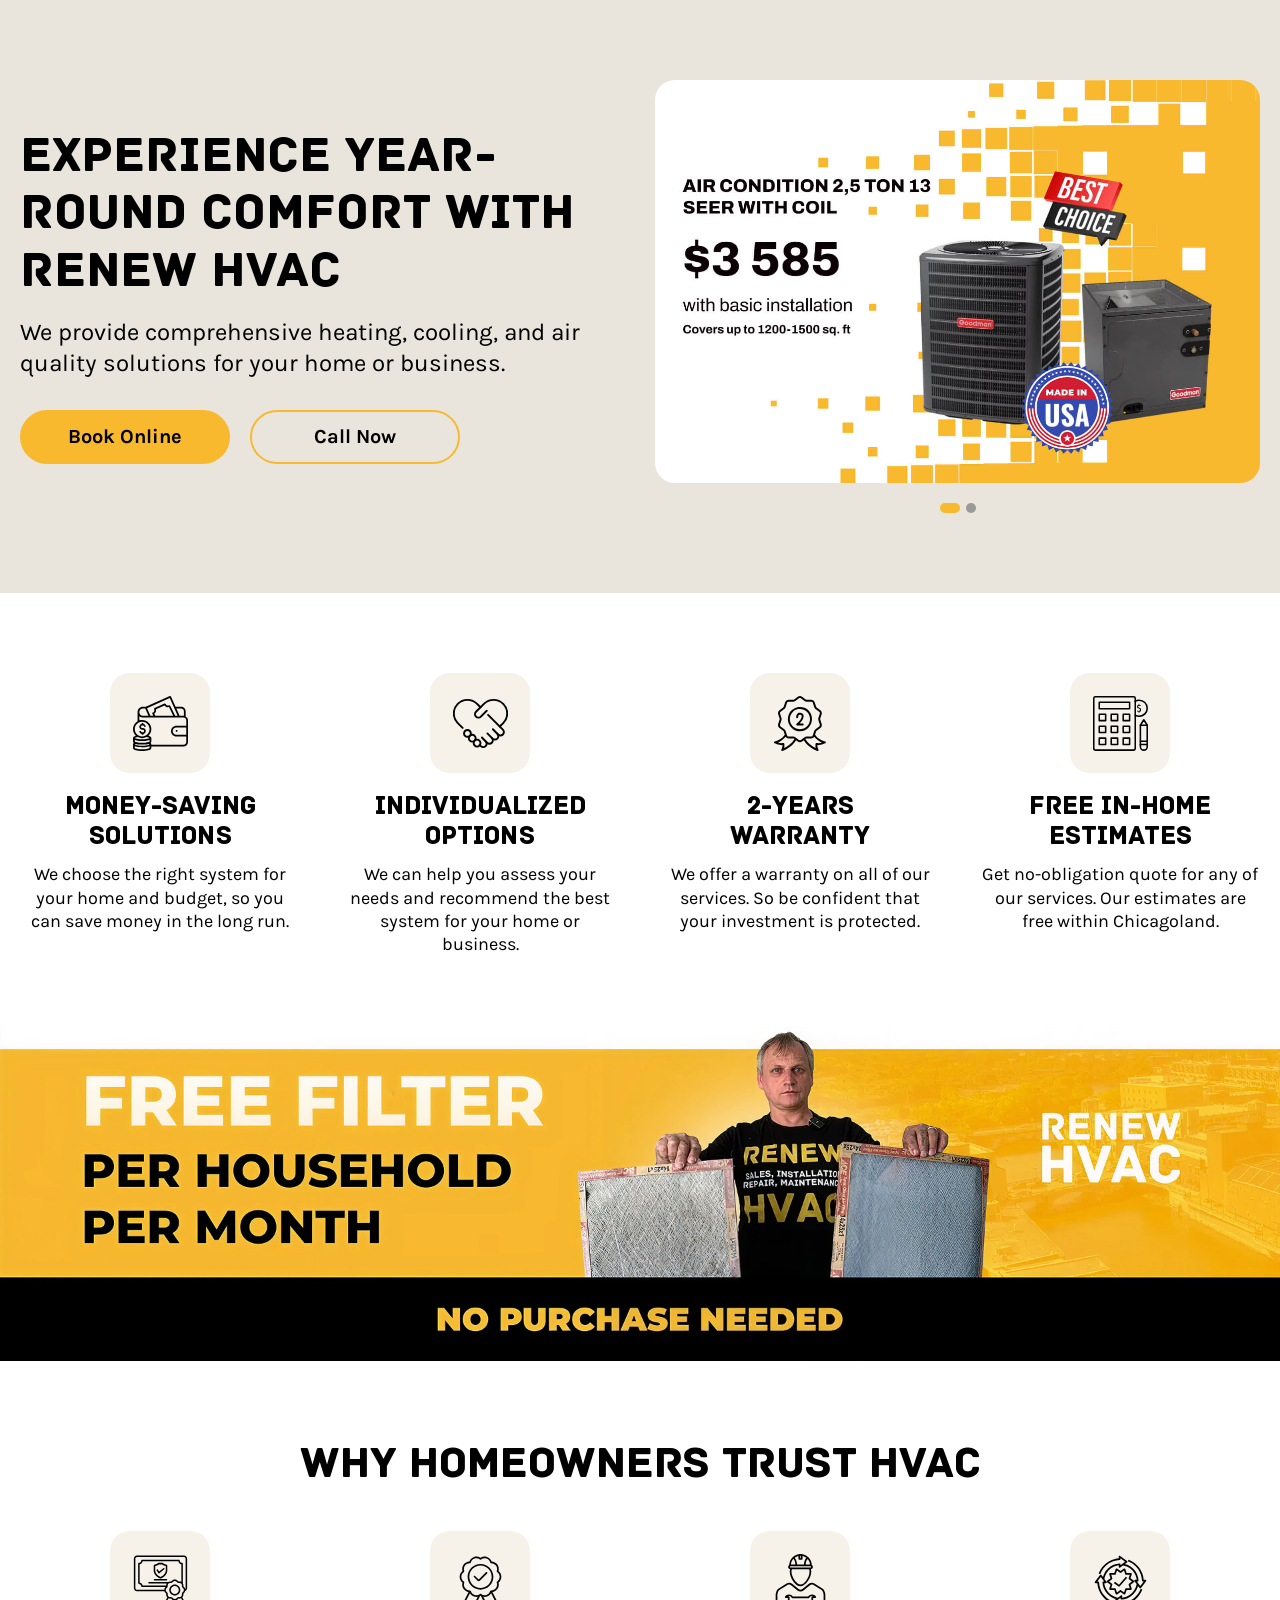
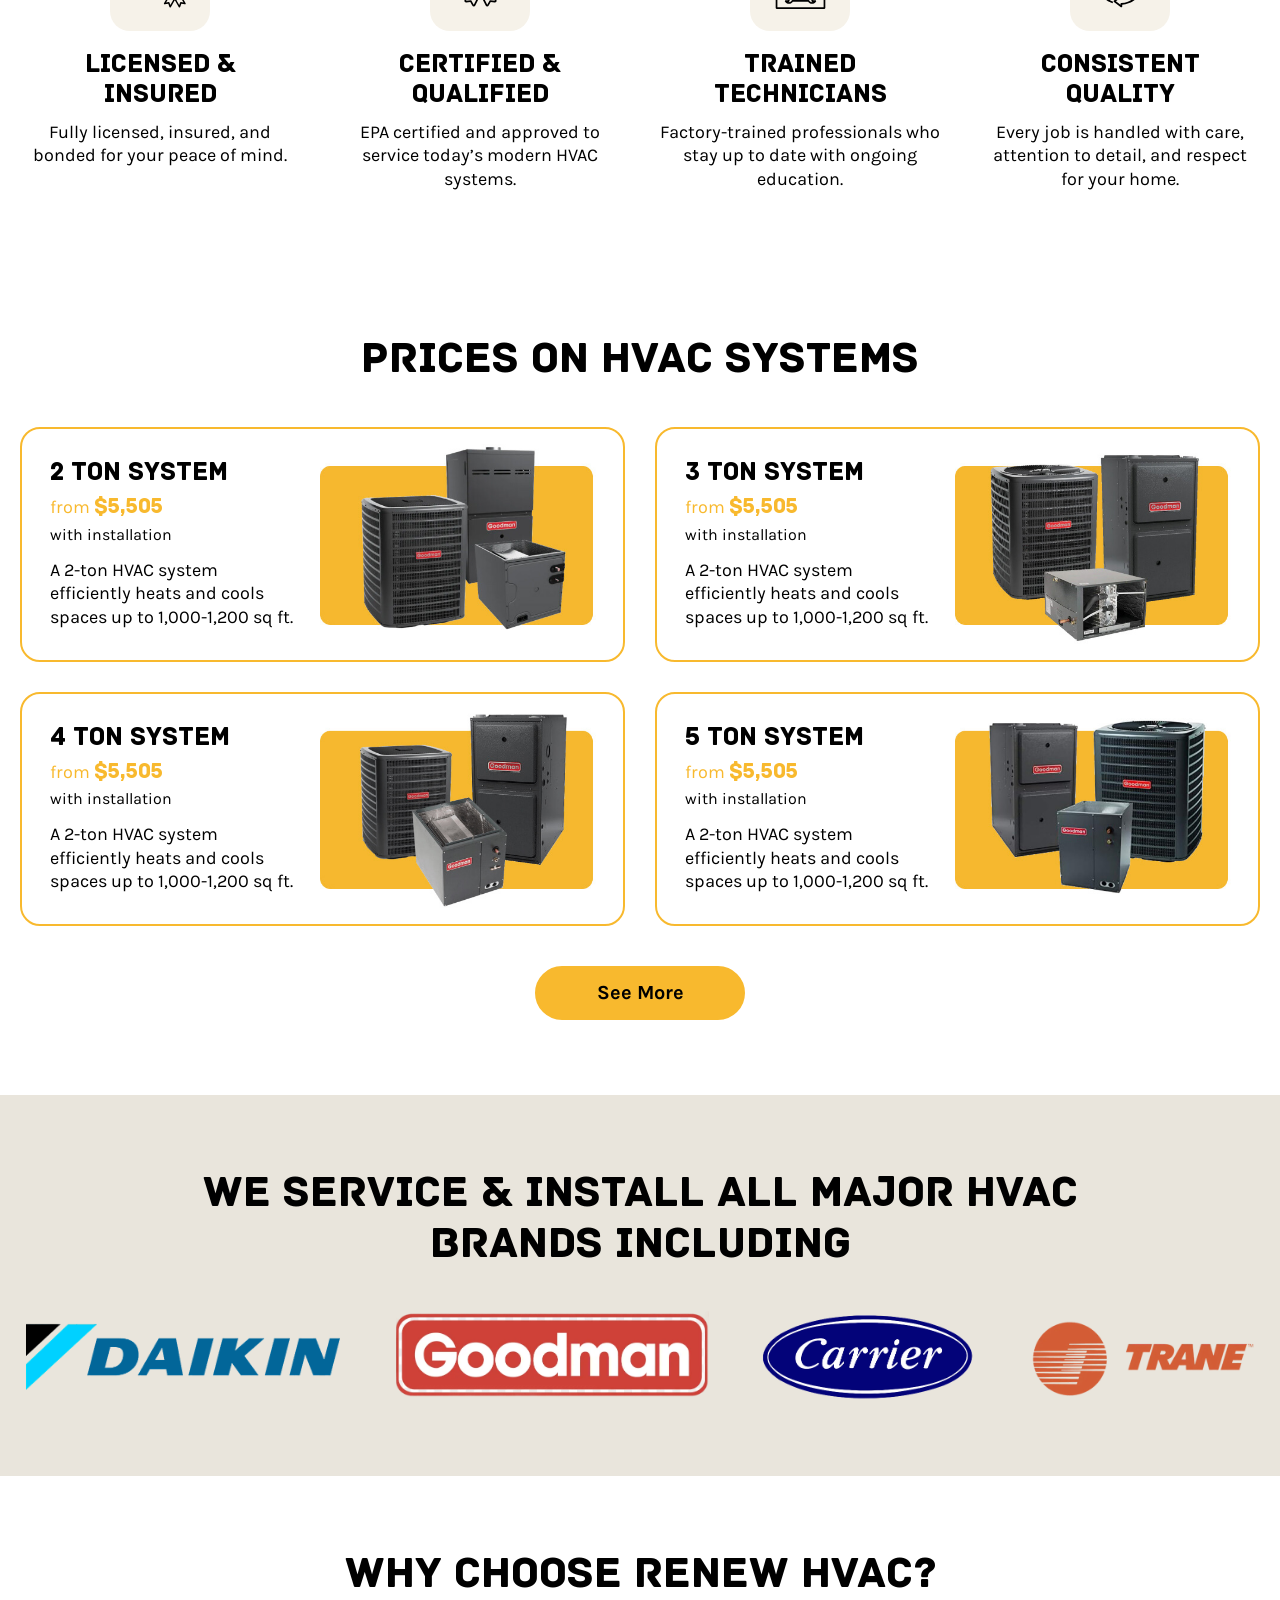
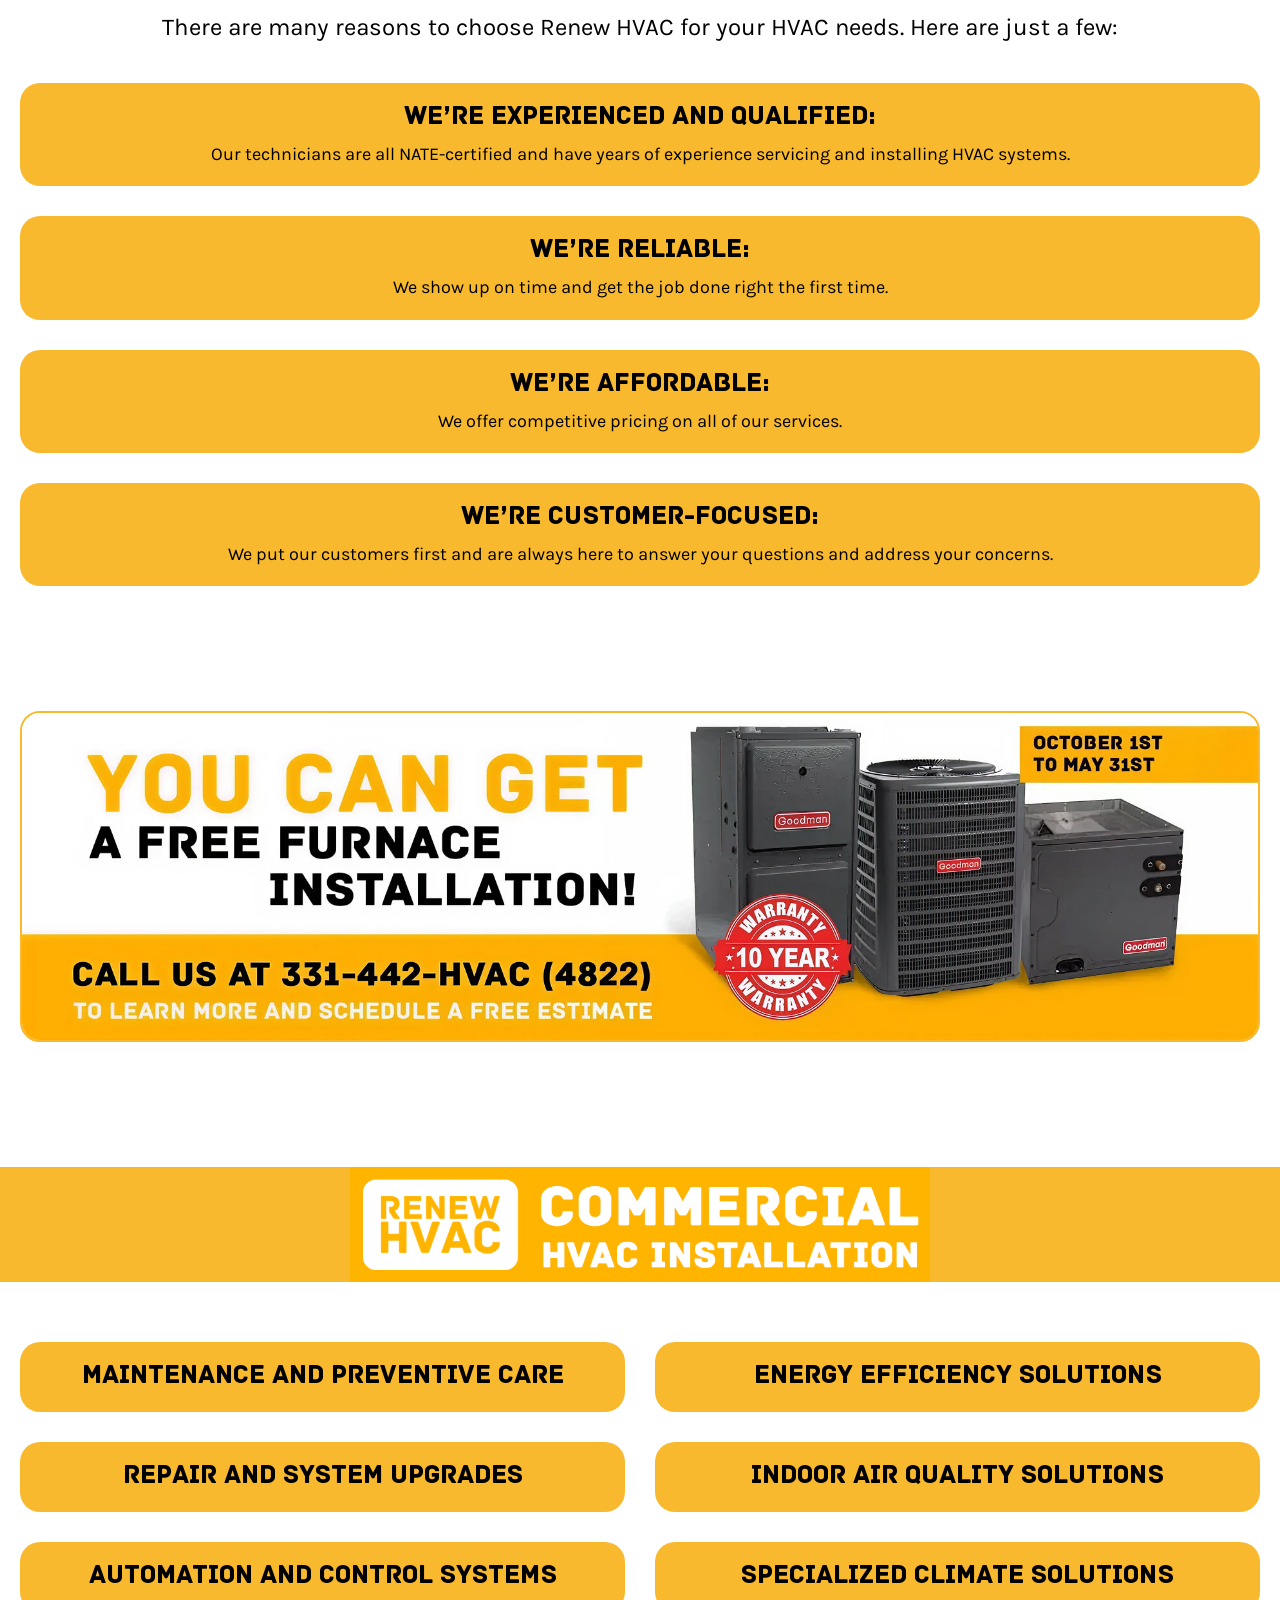
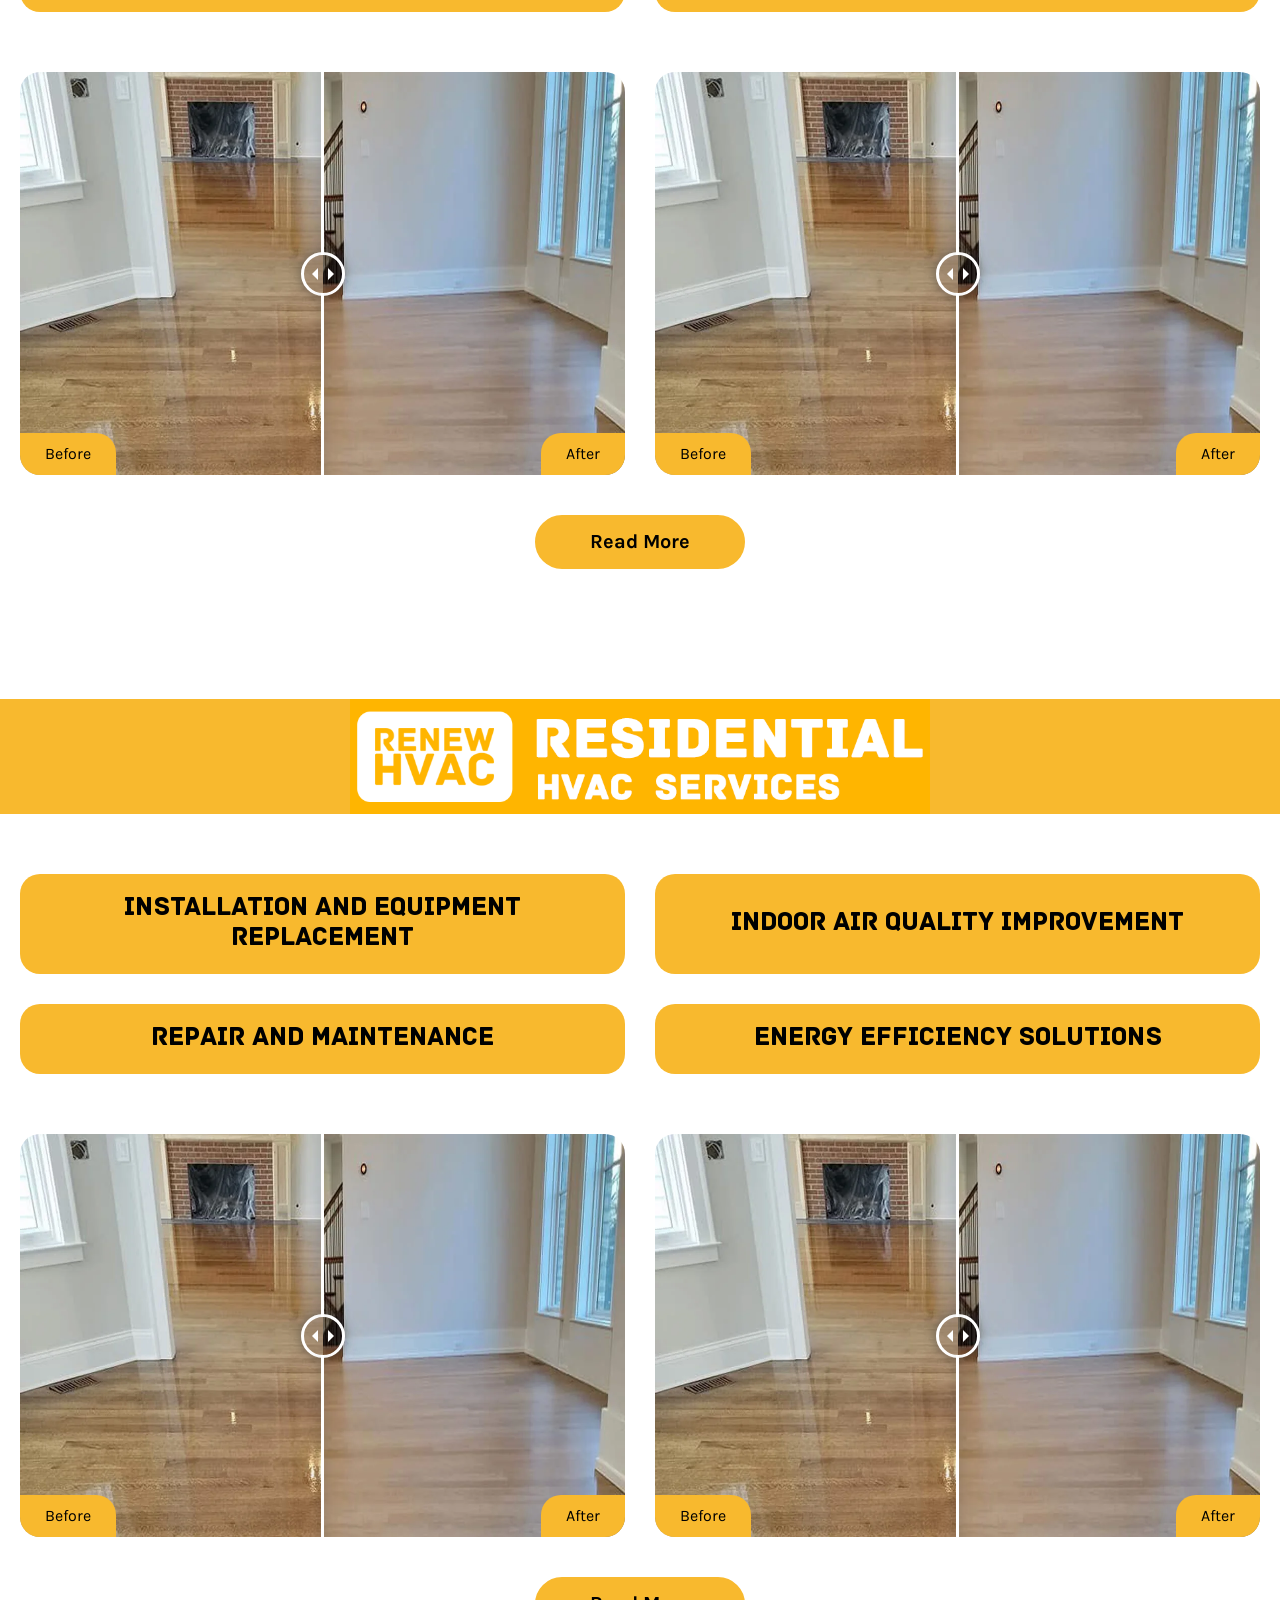
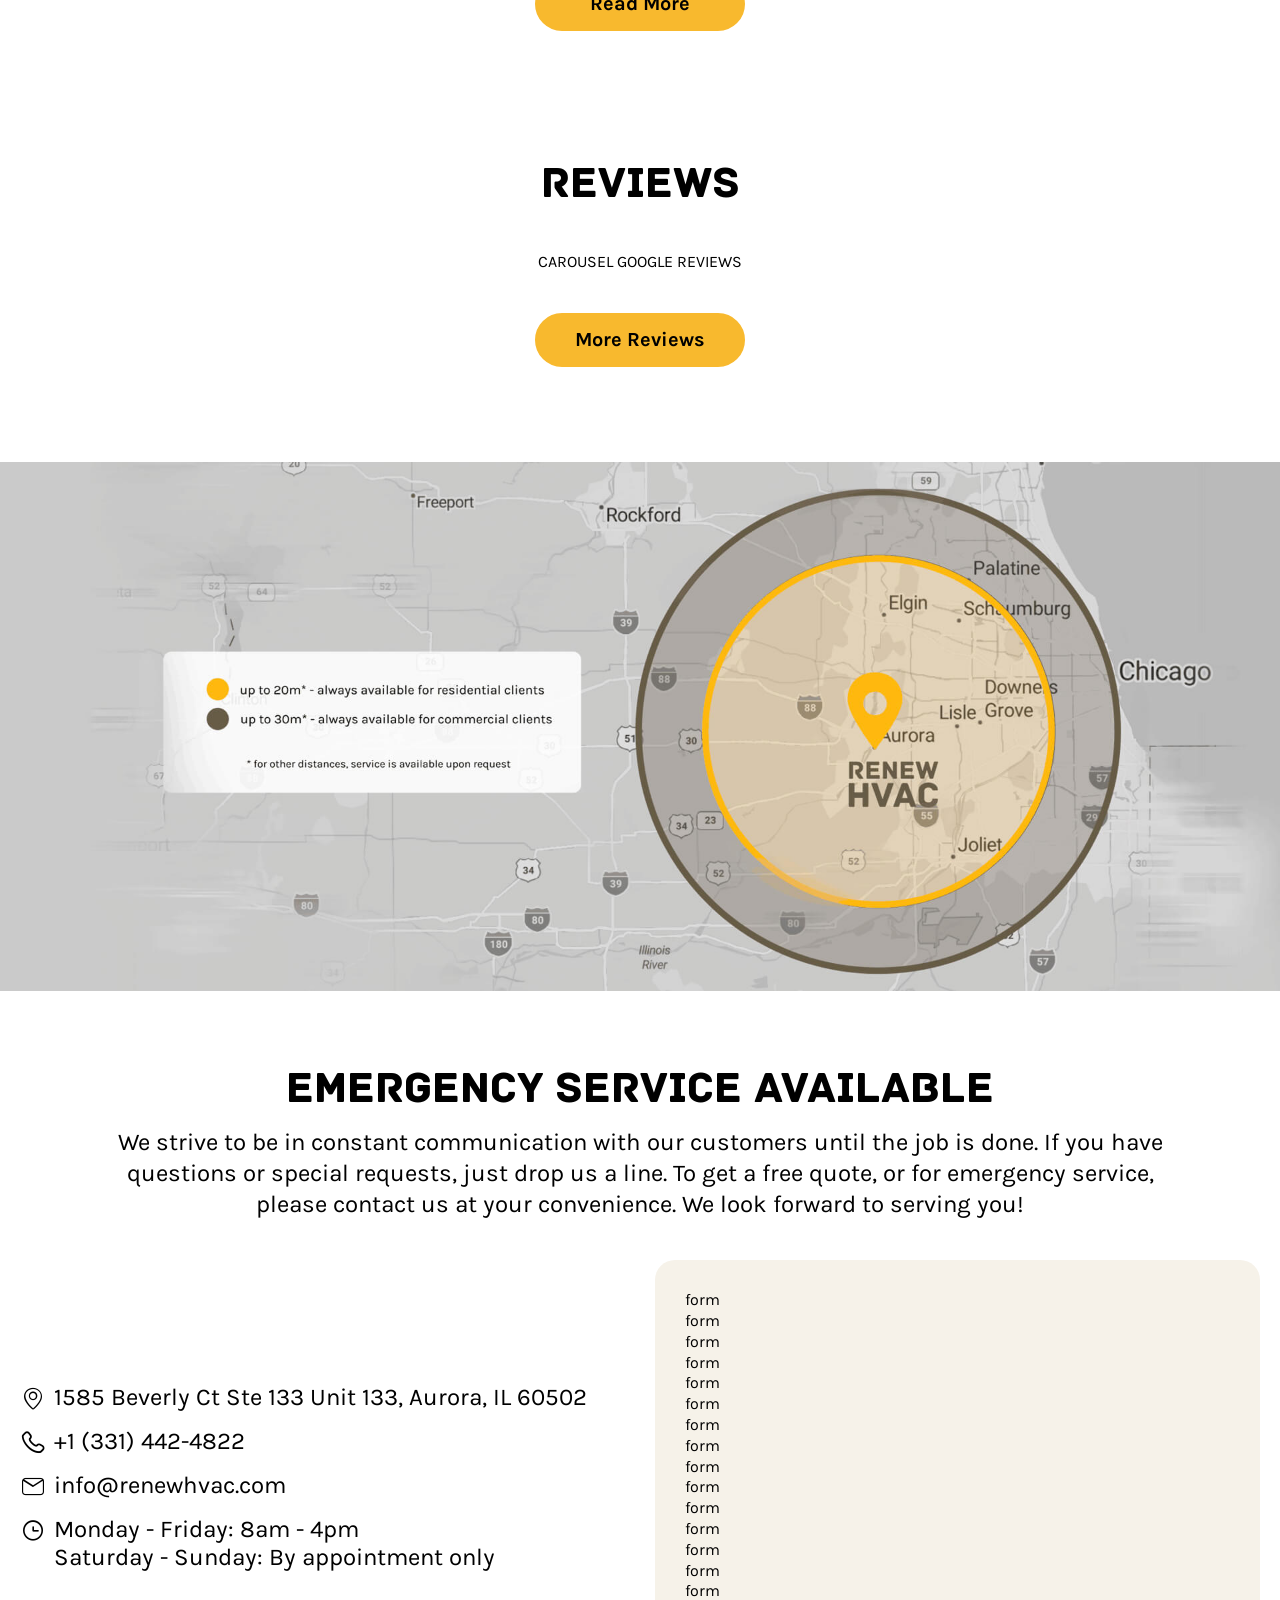
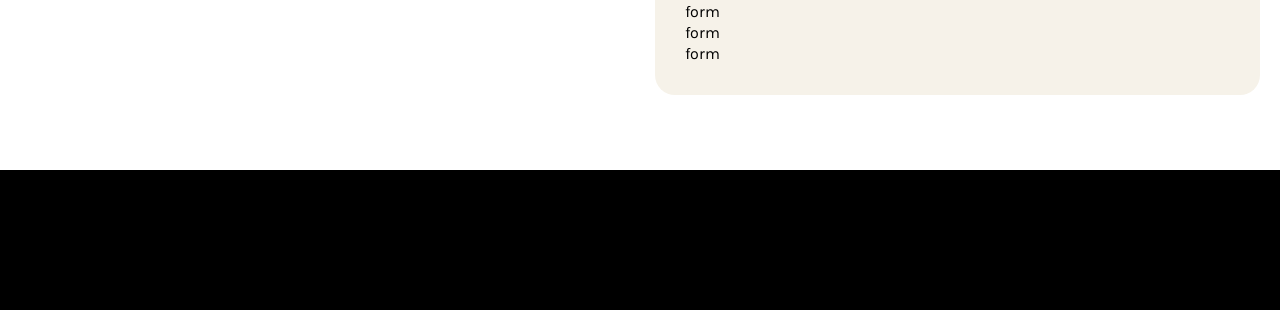
==== commit fdcefe28: "cont-3" ====
--- a/index.html
+++ b/index.html
@@ -442,7 +442,7 @@
 							form<br>
 							form<br>
 							form<br>
-							form<br>
+							form
 						</div>
 					</div>
 				</div>
--- a/assets/css/style-rx.css
+++ b/assets/css/style-rx.css
@@ -232,6 +232,7 @@
 	text-transform: uppercase;
 }
 
+.sect__bottom,
 .sheader__desc {
 	margin-top: 10px;
 	font-size: 24px;
@@ -241,18 +242,24 @@
 }
 
 .sheader__desc a,
+.sect__bottom a,
 .sheader__desc span,
+.sect__bottom span,
 .sheader__desc b,
+.sect__bottom b,
+.sect__bottom strong,
 .sheader__desc strong {
     font-weight: 700;
 	color: #F8B92E;
 }
 
+.sect__bottom a,
 .sheader__desc a {
     display: inline-block;
     text-decoration: underline;
 }
 
+.sect__bottom a:hover,
 .sheader__desc a:hover {
     text-decoration: none;
 }
@@ -262,6 +269,11 @@
 	margin-top: 40px;
 	position: relative;
 	text-align: center;
+}
+
+.sheader__desc p:not(:last-child),
+.sect__bottom p:not(:last-child) {
+    margin-bottom: 8px;
 }
 
 .two-cols {
@@ -425,7 +437,7 @@
 }
 
 .hero__card {
-    border-radius: 25px;
+    border-radius: 20px;
     overflow: hidden;
 }
 
@@ -456,7 +468,7 @@
 .works-pluses .pluses__card {
     padding: 20px 20px;
     border: 1px solid #F8B92E;
-    border-radius: 25px;
+    border-radius: 20px;
 	flex: 0 1 calc(100% / 2 - 15px);
 }
 
@@ -467,7 +479,7 @@
     justify-content: center;
     width: 100px;
     height: 100px;
-    border-radius: 25px;
+    border-radius: 20px;
     margin: 0 auto;
     padding: 15px;
     overflow: hidden;
@@ -517,7 +529,7 @@
     align-items: center;
     padding: 10px 10px 10px 28px;
     border: 2px solid #F8B92E;
-    border-radius: 25px;
+    border-radius: 20px;
     overflow: hidden;
     cursor: pointer;
 }
@@ -638,7 +650,7 @@
 .hchoose__card {
     background-color: #F8B92E;
     padding: 20px 20px;
-    border-radius: 25px;
+    border-radius: 20px;
     text-align: center;
     overflow: hidden;
 }
@@ -670,7 +682,7 @@
     background-color: #e9e5dc;
     display: block;
     border: 2px solid #F8B92E;
-    border-radius: 25px;
+    border-radius: 20px;
     overflow: hidden;
 }
 
@@ -721,7 +733,7 @@
     width: calc(100% / 2 - 15px);
     list-style: none;
     padding: 20px 20px;
-    border-radius: 25px;
+    border-radius: 20px;
     font-family: 'Archive', serif;
     font-size: 26px;
     font-weight: 400;
@@ -732,22 +744,50 @@
 }
 
 .hvac__list > li a {
+    text-decoration: underline;
     display: inline-block;
     color: #000;
 }
 
 .hvac__list > li a:hover {
     color: #000;
-    text-decoration: underline;
-}
-
+    text-decoration: none;
+}
+.hvac__gall3,
 .hvac__abgal {
     margin-top: 60px;
 }
 
 .hvac__abgal-card {
-    border-radius: 25px;
+    border-radius: 20px;
     overflow: hidden;
+}
+
+.gall3 {
+    display: grid;
+	grid-template-columns: repeat(3, 1fr);
+	gap: 20px;
+}
+
+.gall3 .gall3__item {
+    background-color: #e9e5dc;
+    display: block;
+	aspect-ratio: 1 / 1;
+	border-radius: 20px;
+    overflow: hidden;
+}
+
+.gall3 .gall3__item img {
+	width: 100%;
+	height: 100%;
+	object-fit: cover;
+	display: block;
+    cursor: pointer;
+	transition: all 0.4s ease;
+}
+
+.gall3 .gall3__item:hover img {
+	transform: scale(1.04);
 }
 
 .hmap-sect-rx.sect-rx {
@@ -812,7 +852,7 @@
 .hcontacts__form {
     position: relative;
     background-color: #f6f2e9;
-    border-radius: 25px;
+    border-radius: 20px;
     padding: 30px 30px;
     overflow: hidden;
 }
@@ -825,12 +865,124 @@
     margin-bottom: 0;
 }
 
-
-
-
-
-
-
+.block__toggles {
+	display: flex;
+	flex-direction: column;
+	gap: 15px;
+}
+
+.block__toggle {
+	background-color: transparent;
+	border-bottom: 1px solid #999999;
+	padding: 18px 0 0;
+	transition: all 0.3s ease;
+	overflow: hidden;
+}
+
+.toggle__header {
+	position: relative;
+	display: flex;
+	justify-content: space-between;
+	align-items: start;
+	gap: 16px;
+	cursor: pointer;
+	padding-bottom: 20px;
+}
+
+.rx .toggle__header-title {
+	font-size: 26px;
+    font-weight: 400;
+    line-height: 1.15;
+    color: #000;
+	text-transform: none;
+}
+
+.toggle__header-btn {
+	flex-grow: 0;
+	flex-shrink: 0;
+	display: flex;
+	align-items: center;
+	justify-content: center;
+	width: 24px;
+	height: 24px;
+	line-height: 0;
+	font-size: 20px;
+	color: #000;
+	text-align: center;
+	transition: all 0.3s ease;
+	cursor: pointer;
+	overflow: hidden;
+}
+
+.toggle__header:hover .toggle__header-btn {
+	color: #999999;
+}
+
+.toggle__header-btn.v_active {
+	transform: rotateZ(180deg);
+}
+
+.toggle__content {
+	max-height: 0;
+    overflow: hidden;
+    transition: all 0.5s ease;
+}
+
+.haddition-sect-rx.sect-rx {
+    padding-bottom: 55px;
+}
+
+.haddition__cards {
+    display: flex;
+    flex-wrap: wrap;
+    gap: 30px;
+}
+
+.haddition__card {
+    display: flex;
+    gap: 18px;
+    align-items: center;
+    width: calc(100% / 2 - 15px);
+    padding: 20px 20px;
+    border: 1px solid #F8B92E;
+    border-radius: 20px;
+}
+
+.haddition__card-img {
+    flex: 0 1 44%;
+    border-radius: 15px;
+    line-height: 0;
+    overflow: hidden;
+}
+
+.haddition__card-img img {
+    width: 100%;
+    max-width: 100%;
+}
+
+.haddition__card-text {
+    flex: 0 1 56%;
+    font-size: 20px;
+    font-weight: 400;
+    line-height: 1.3;
+    color: #000;
+}
+
+.haddition__card-text p:not(:last-child) {
+    margin-bottom: 6px;
+}
+
+.haddition__card-text a {
+    color: #eaad2b;
+    font-weight: 700;
+    text-decoration: underline;
+    transition: all 0.3s ease;
+}
+
+.haddition__card-text a:hover {
+    color: #eaad2b;
+    text-decoration: none;
+}
 
 
 
@@ -864,6 +1016,7 @@
     .rx .hero__title {
         font-size: 42px;
     }
+    .sect__bottom,
     .sheader__desc,
     .hero__desc {
         font-size: 20px;
@@ -872,6 +1025,7 @@
         padding: 60px 0 50px;
     }
     .hvac__list > li,
+    .rx .toggle__header-title,
     .rx .hchoose__card-title,
     .rx .hprices__card-title,
     .rx .pluses__card-title {
@@ -893,6 +1047,9 @@
     }
     .hconts-list li span {
         font-size: 24px;
+    }
+    .haddition__card-text {
+        font-size: 18px;
     }
 }
 
@@ -945,9 +1102,11 @@
     .hprices__card {
         width: 100%;
     }
+    .haddition__cards,
     .hchoose__cards {
         gap: 20px;
     }
+    .haddition__card,
     .hchoose__card {
         padding: 20px 18px;
     }
@@ -960,6 +1119,7 @@
         width: 100%;
     }
     .hservs__content,
+    .hvac__gall3,
     .hvac__abgal {
         margin-top: 50px;
     }
@@ -976,6 +1136,15 @@
     .hconts-list li span {
         font-size: 22px;
     }
+    .haddition__card {
+        flex-direction: column;
+        align-items: inherit;
+    }
+    .haddition__card-img,
+    .haddition__card-text {
+        flex: 1 1 auto;
+        width: 100%;
+    }
 }
 
 @media only screen and (max-width: 859.98px) {}
@@ -987,11 +1156,13 @@
     .rx .hero__title {
         font-size: 32px;
     }
+    .sect__bottom,
     .sheader__desc,
     .hero__desc {
         font-size: 18px;
     }
     .hvac__list > li,
+    .rx .toggle__header-title,
     .rx .hchoose__card-title,
     .rx .hprices__card-title,
     .rx .pluses__card-title {
@@ -1011,6 +1182,10 @@
 	    flex: 0 1 100%;
         width: 100%;
     }
+    .gall3 {
+		grid-template-columns: repeat(2, 1fr);
+	}
+    .haddition__card-text {font-size: 16px;}
 }
 
 @media only screen and (max-width: 599.98px) {
@@ -1018,6 +1193,7 @@
         width: 100%;
     }
     .hvac__list > li,
+    .rx .toggle__header-title,
     .rx .hchoose__card-title,
     .rx .pluses__card-title {
         font-size: 20px;
@@ -1032,7 +1208,7 @@
     .hprices__card-img,
     .hprices__card-info {
         text-align: center;
-        flex: 0 1 100%;
+        flex: 1 1 auto;
         width: 100%;
         padding: 0;
     }
@@ -1041,6 +1217,13 @@
     }
     .hconts-list li span {
         font-size: 20px;
+    }
+    .haddition__cards {
+        flex-direction: column;
+    }
+    .haddition__card {
+        flex: 1 1 auto;
+        width: 100%;
     }
 }
 
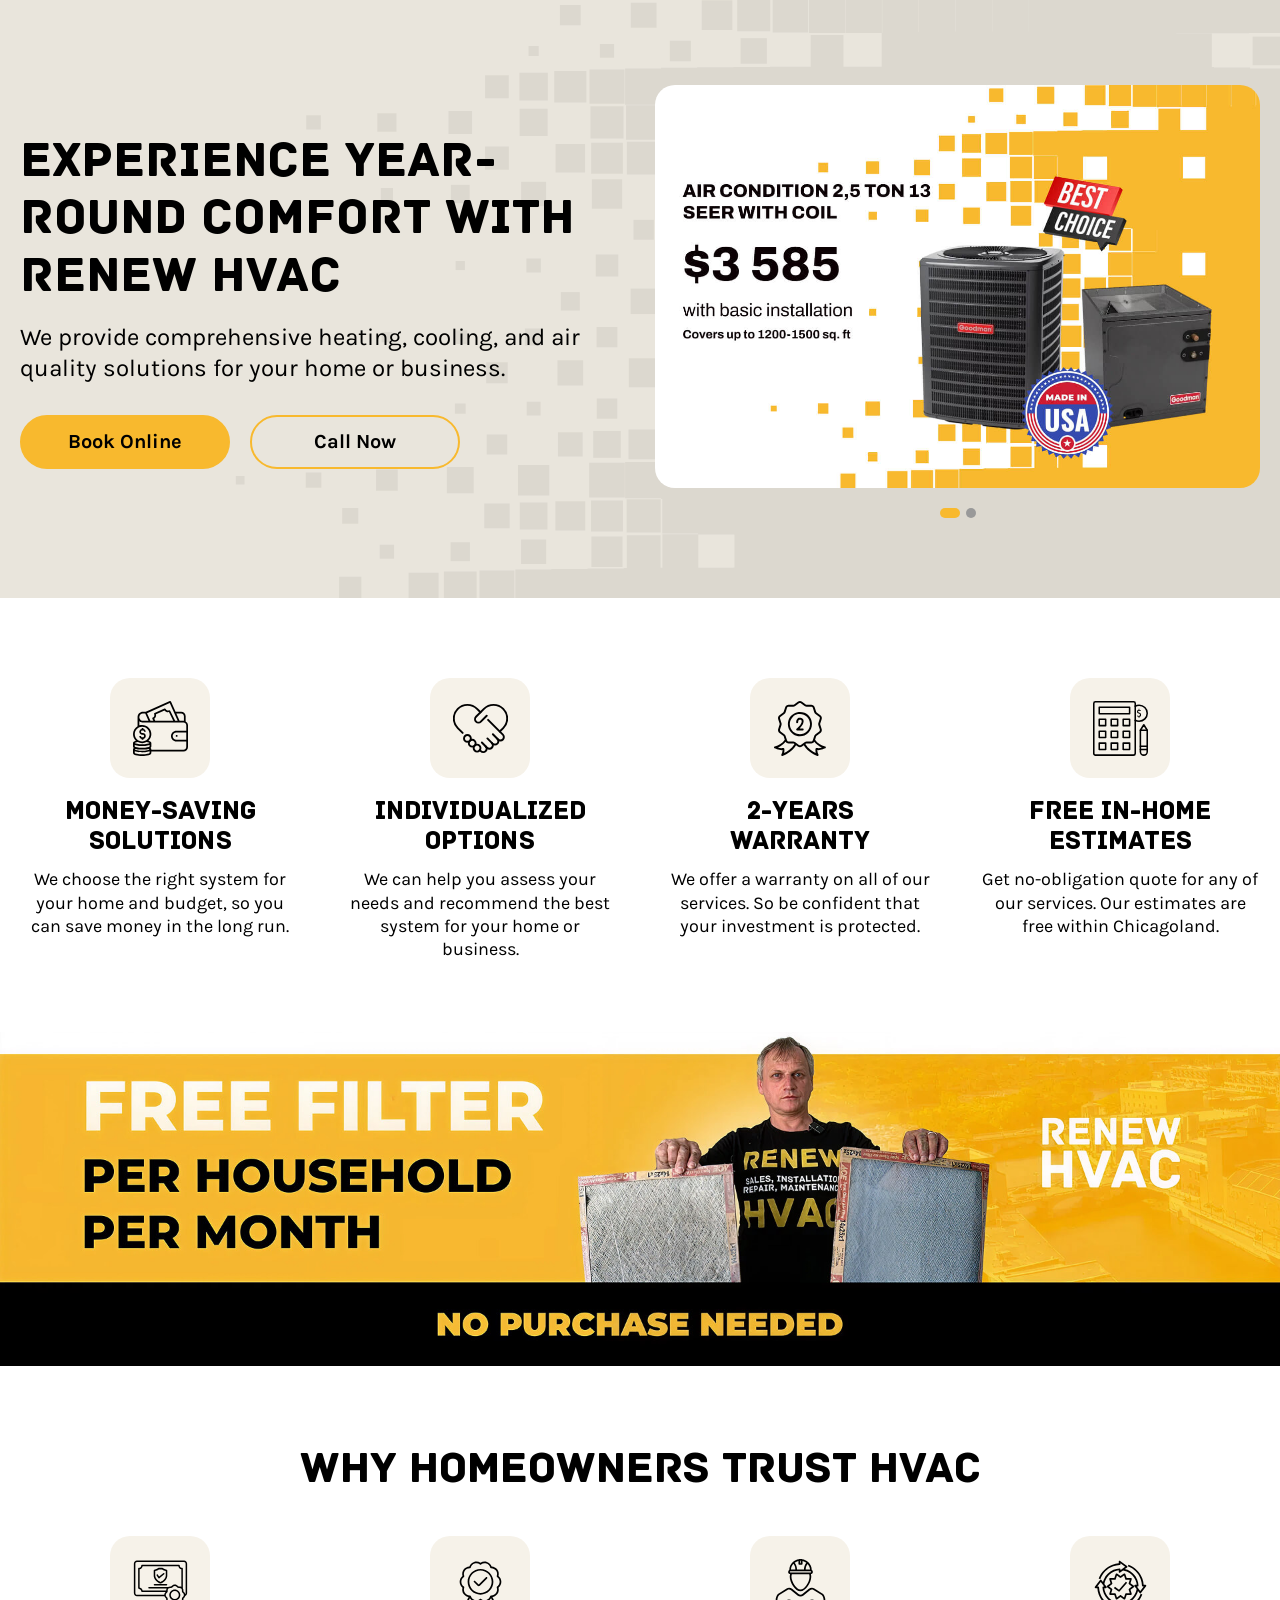
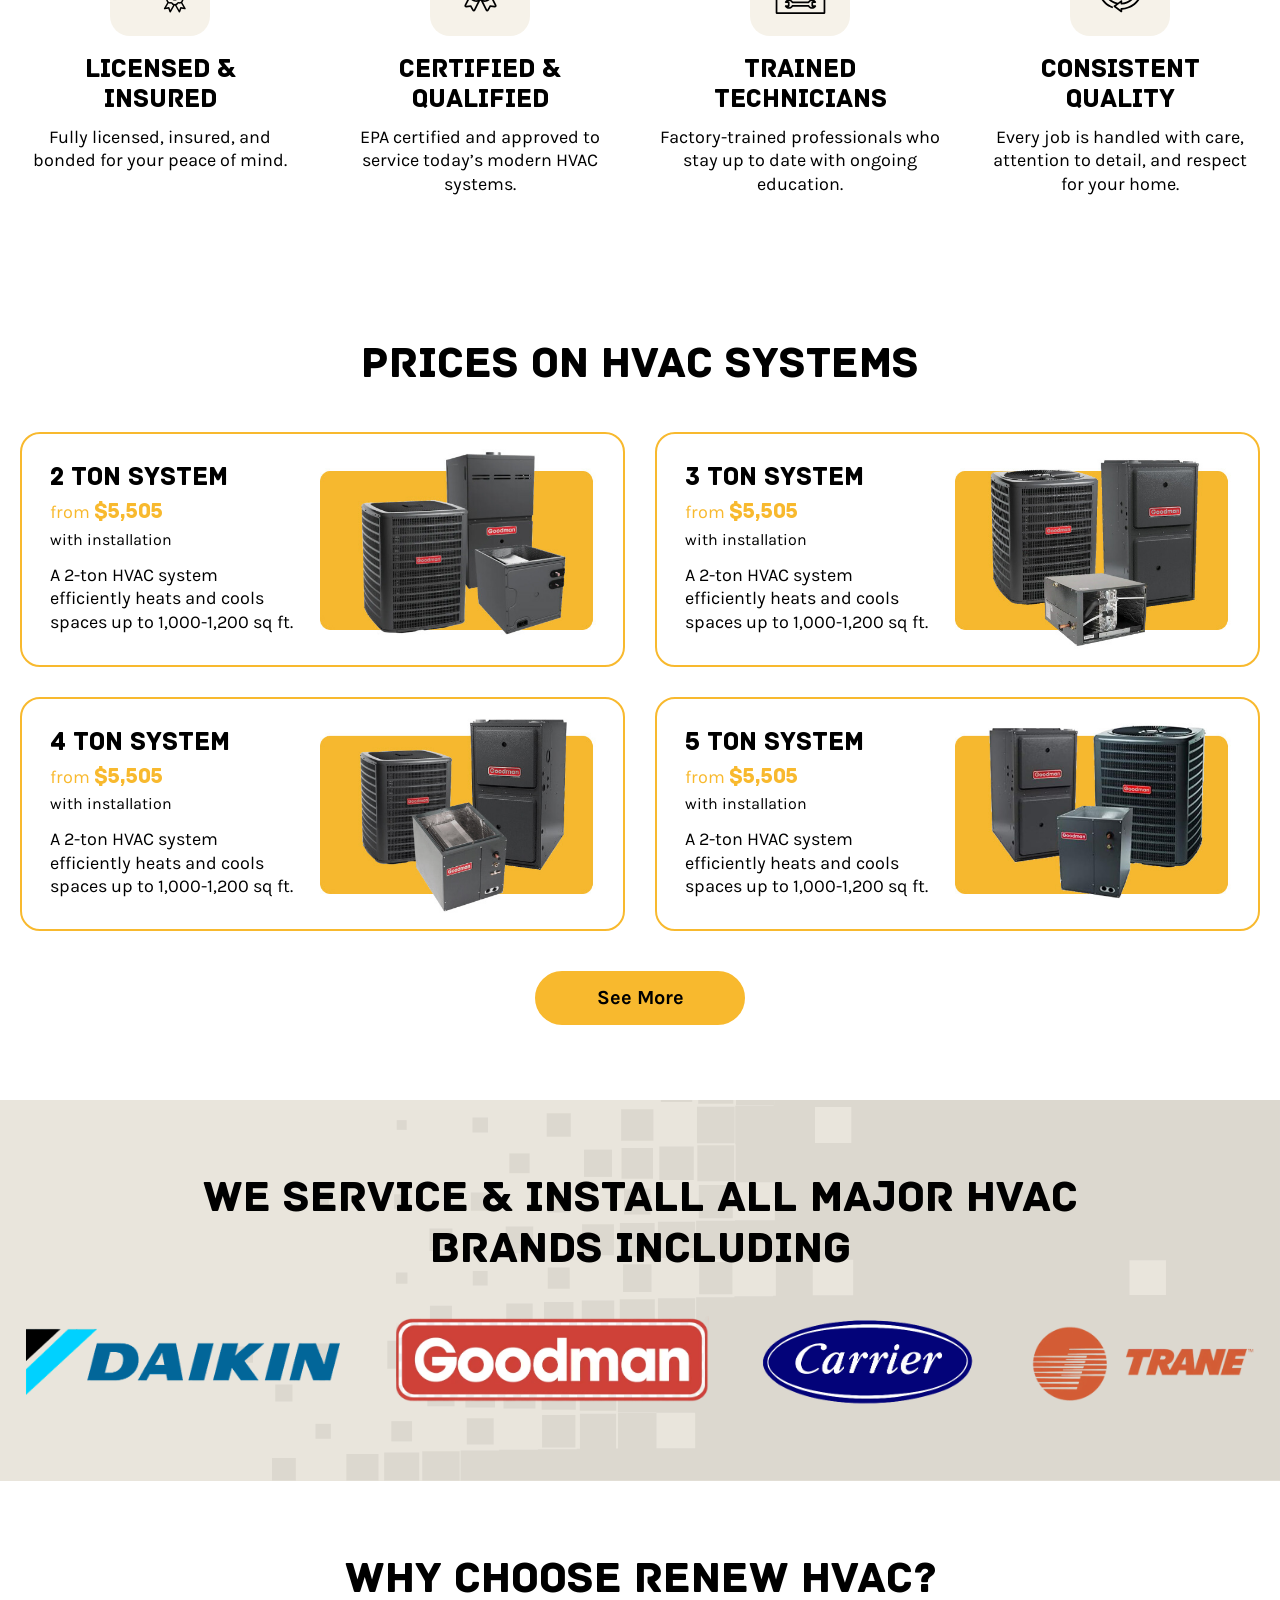
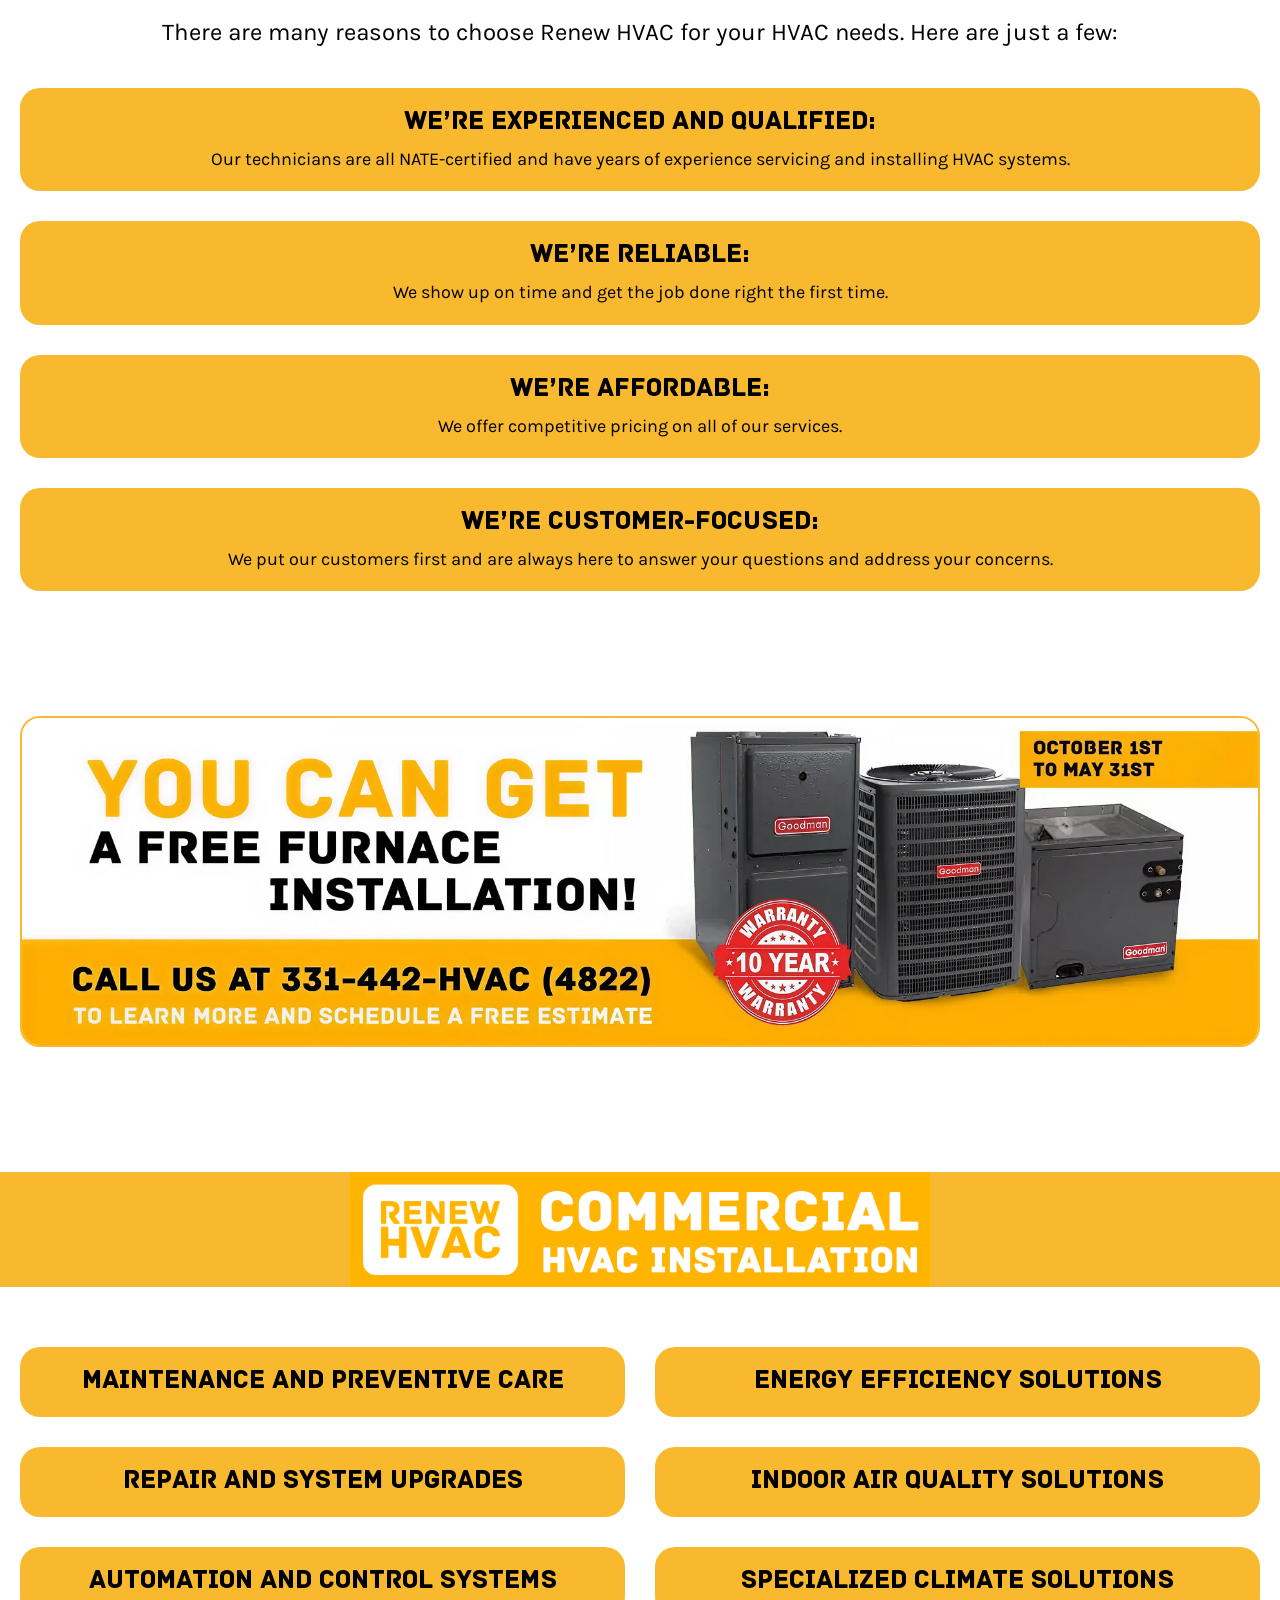
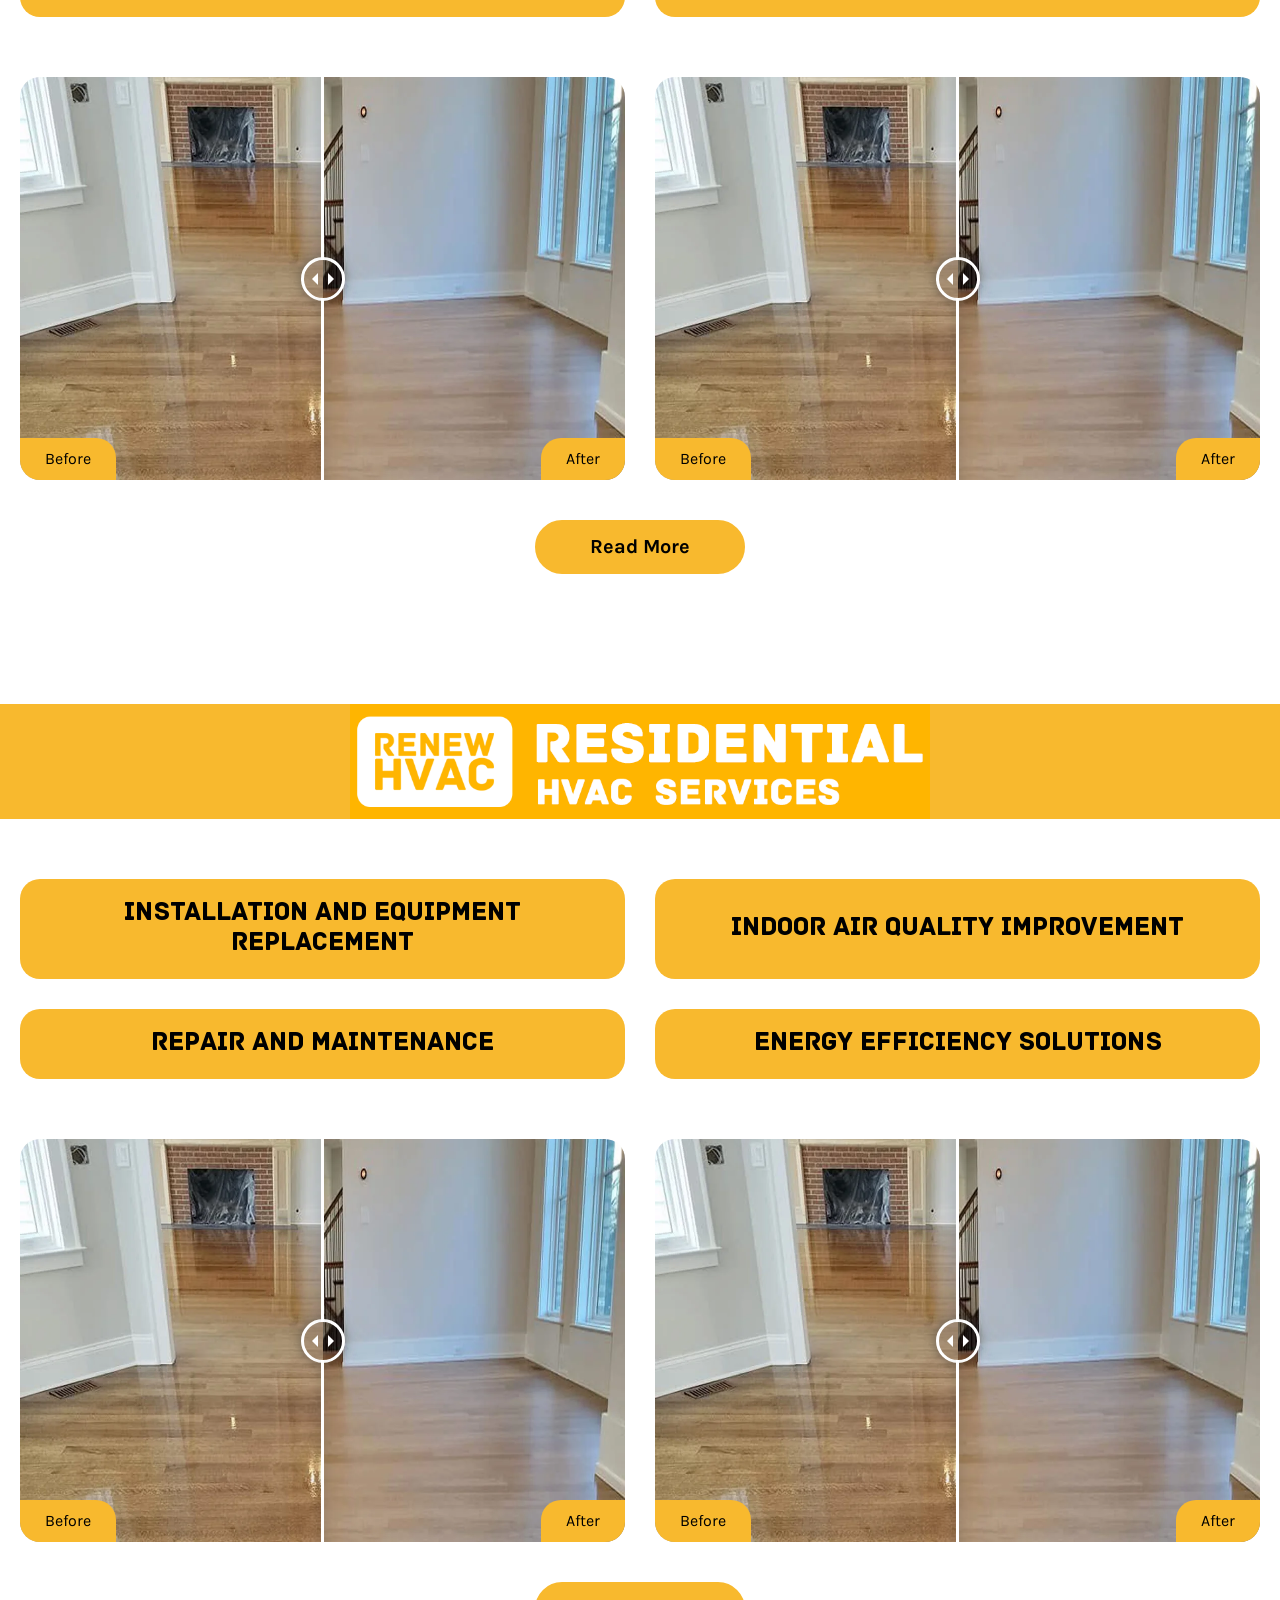
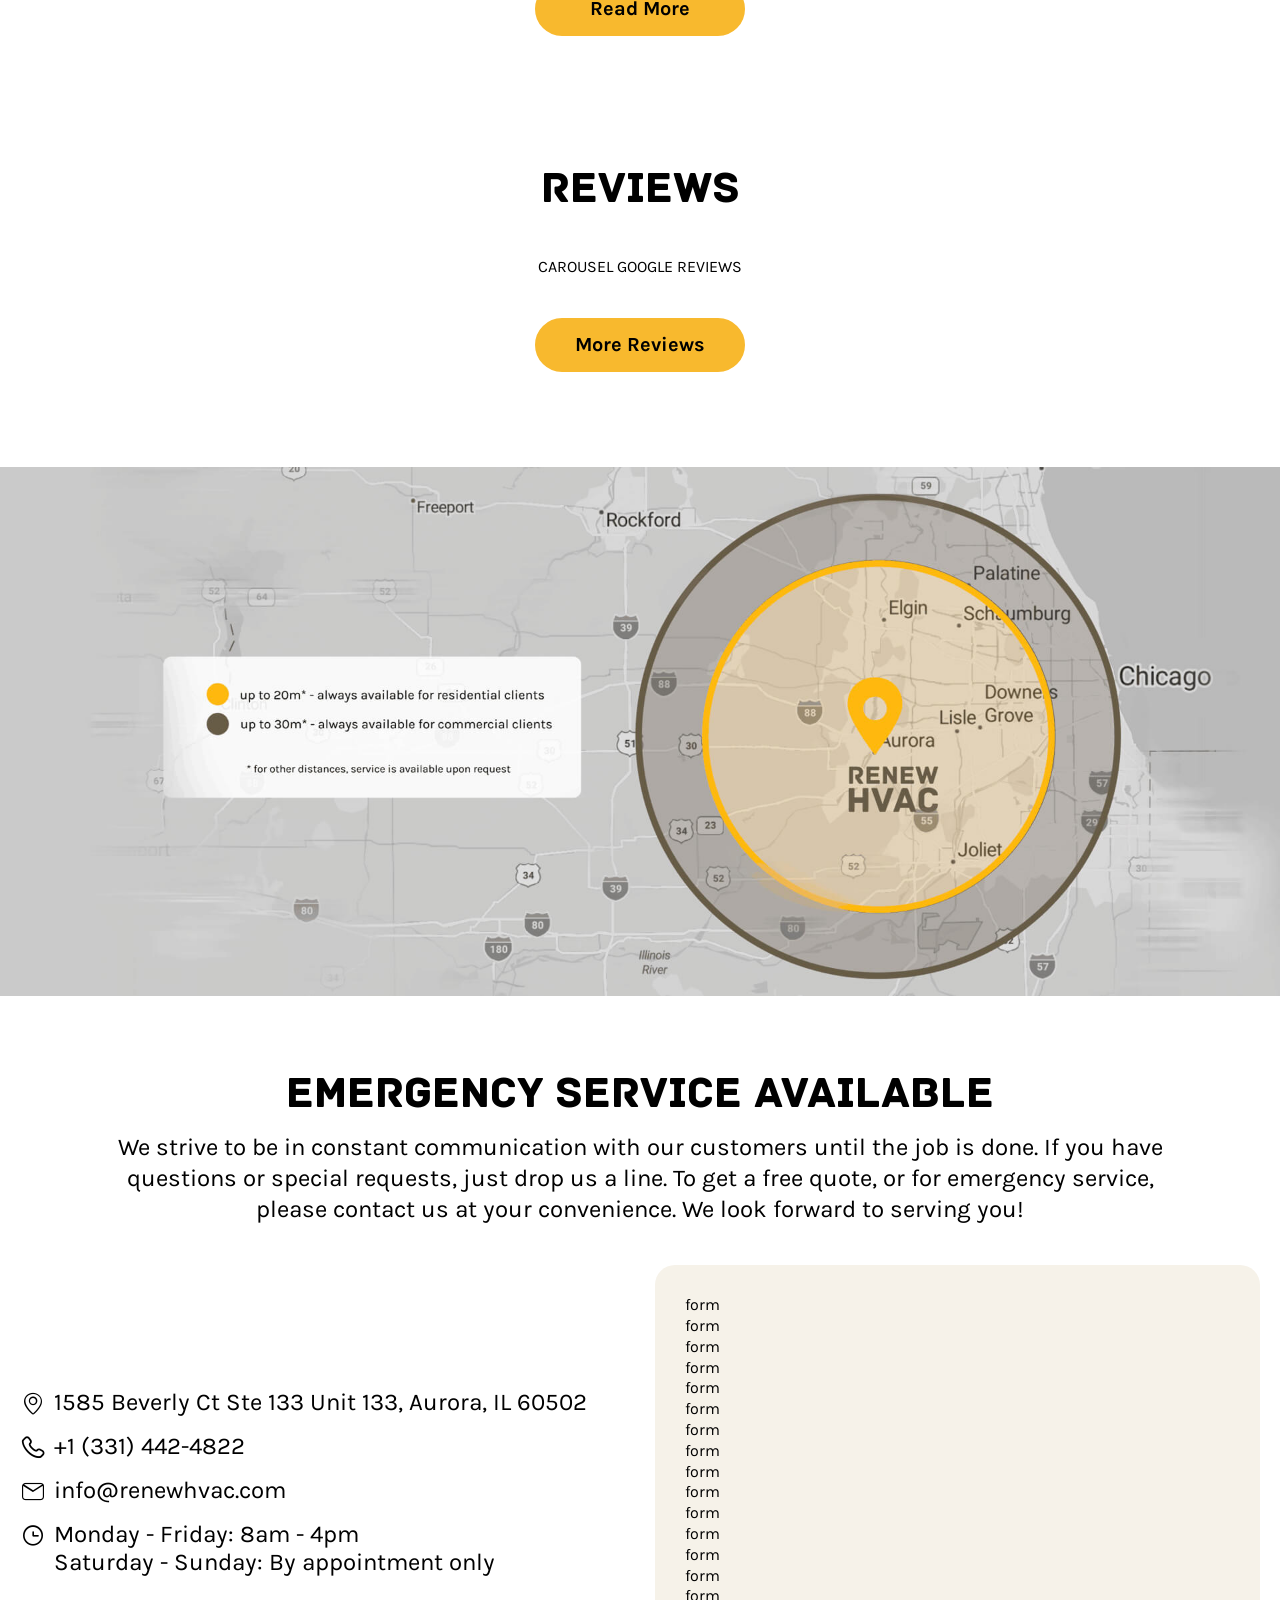
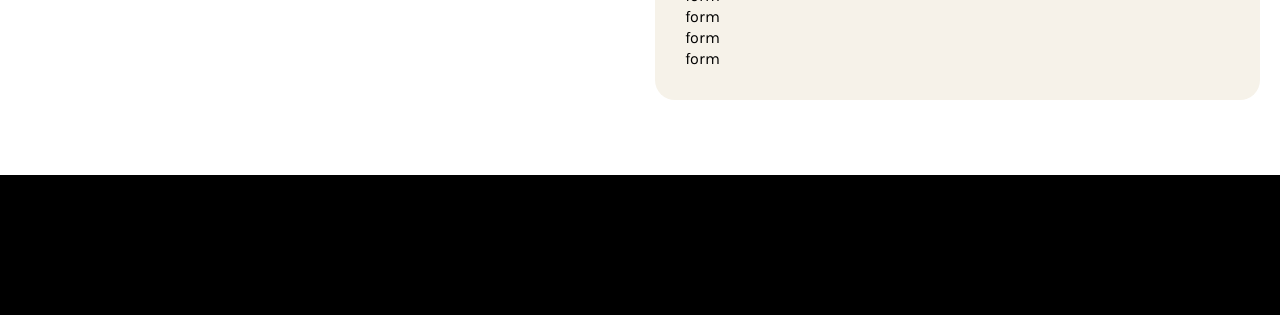
==== commit 37267c46: "cont-6" ====
--- a/index.html
+++ b/index.html
@@ -442,7 +442,7 @@
 							form<br>
 							form<br>
 							form<br>
-							form
+							form 
 						</div>
 					</div>
 				</div>
--- a/assets/css/style-rx.css
+++ b/assets/css/style-rx.css
@@ -390,7 +390,11 @@
 
 .hero-sect-rx.sect-rx {
     background-color: #e9e5dc;
-    padding: 80px 0;
+    background-image: url('../../img/bg-right.svg');
+    background-position: 101% 50%;
+    background-size: auto 100%;
+    background-repeat: no-repeat;
+    padding: 85px 0 80px;
 }
 
 .hero__content {
@@ -598,6 +602,10 @@
 
 .hlogos-sect-rx.sect-rx {
     background-color: #e9e5dc;
+    background-image: url('../../img/bg-right.svg');
+    background-position: right bottom;
+    background-size: cover;
+    background-repeat: no-repeat;
 }
 
 .hlogos-sect-rx .sect-header {
@@ -1011,7 +1019,7 @@
 	    padding: 55px 0;
     }
     .hero-sect-rx.sect-rx {
-        padding: 65px 0;
+        padding: 60px 0;
     }
     .rx .hero__title {
         font-size: 42px;
@@ -1071,6 +1079,9 @@
 		flex: 0 1 100%;
 		width: 100%;
 	}
+    .hero-sect-rx.sect-rx {
+        background-position: 30% 50%;
+    }
     .hero__content.two-cols {
         flex-direction: column-reverse;
     }
@@ -1094,6 +1105,9 @@
 	    flex: 0 1 calc(100% / 2 - 10px);
         padding: 20px 18px;
     }
+    .hlogos-sect-rx.sect-rx {
+        background-image: none;
+    }
     .hprices__cards {
         flex-direction: column;
         flex-wrap: inherit;
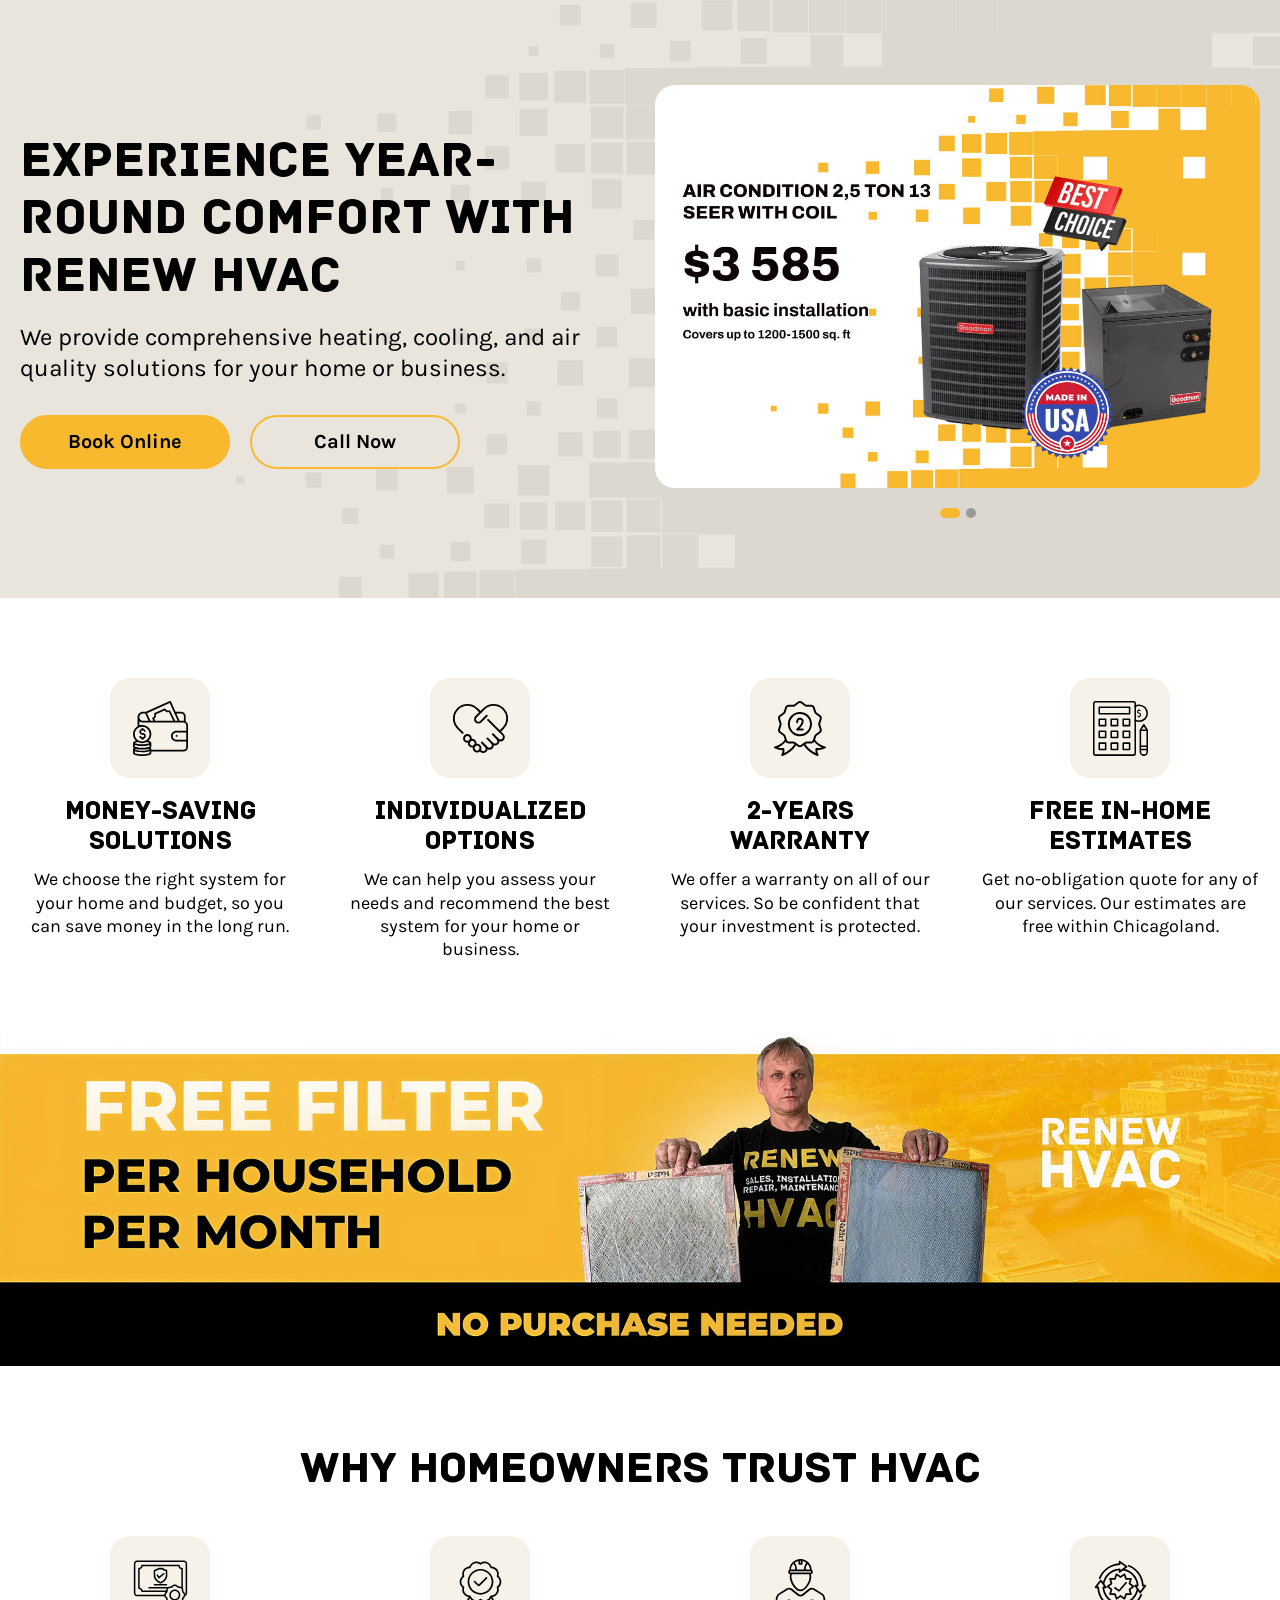
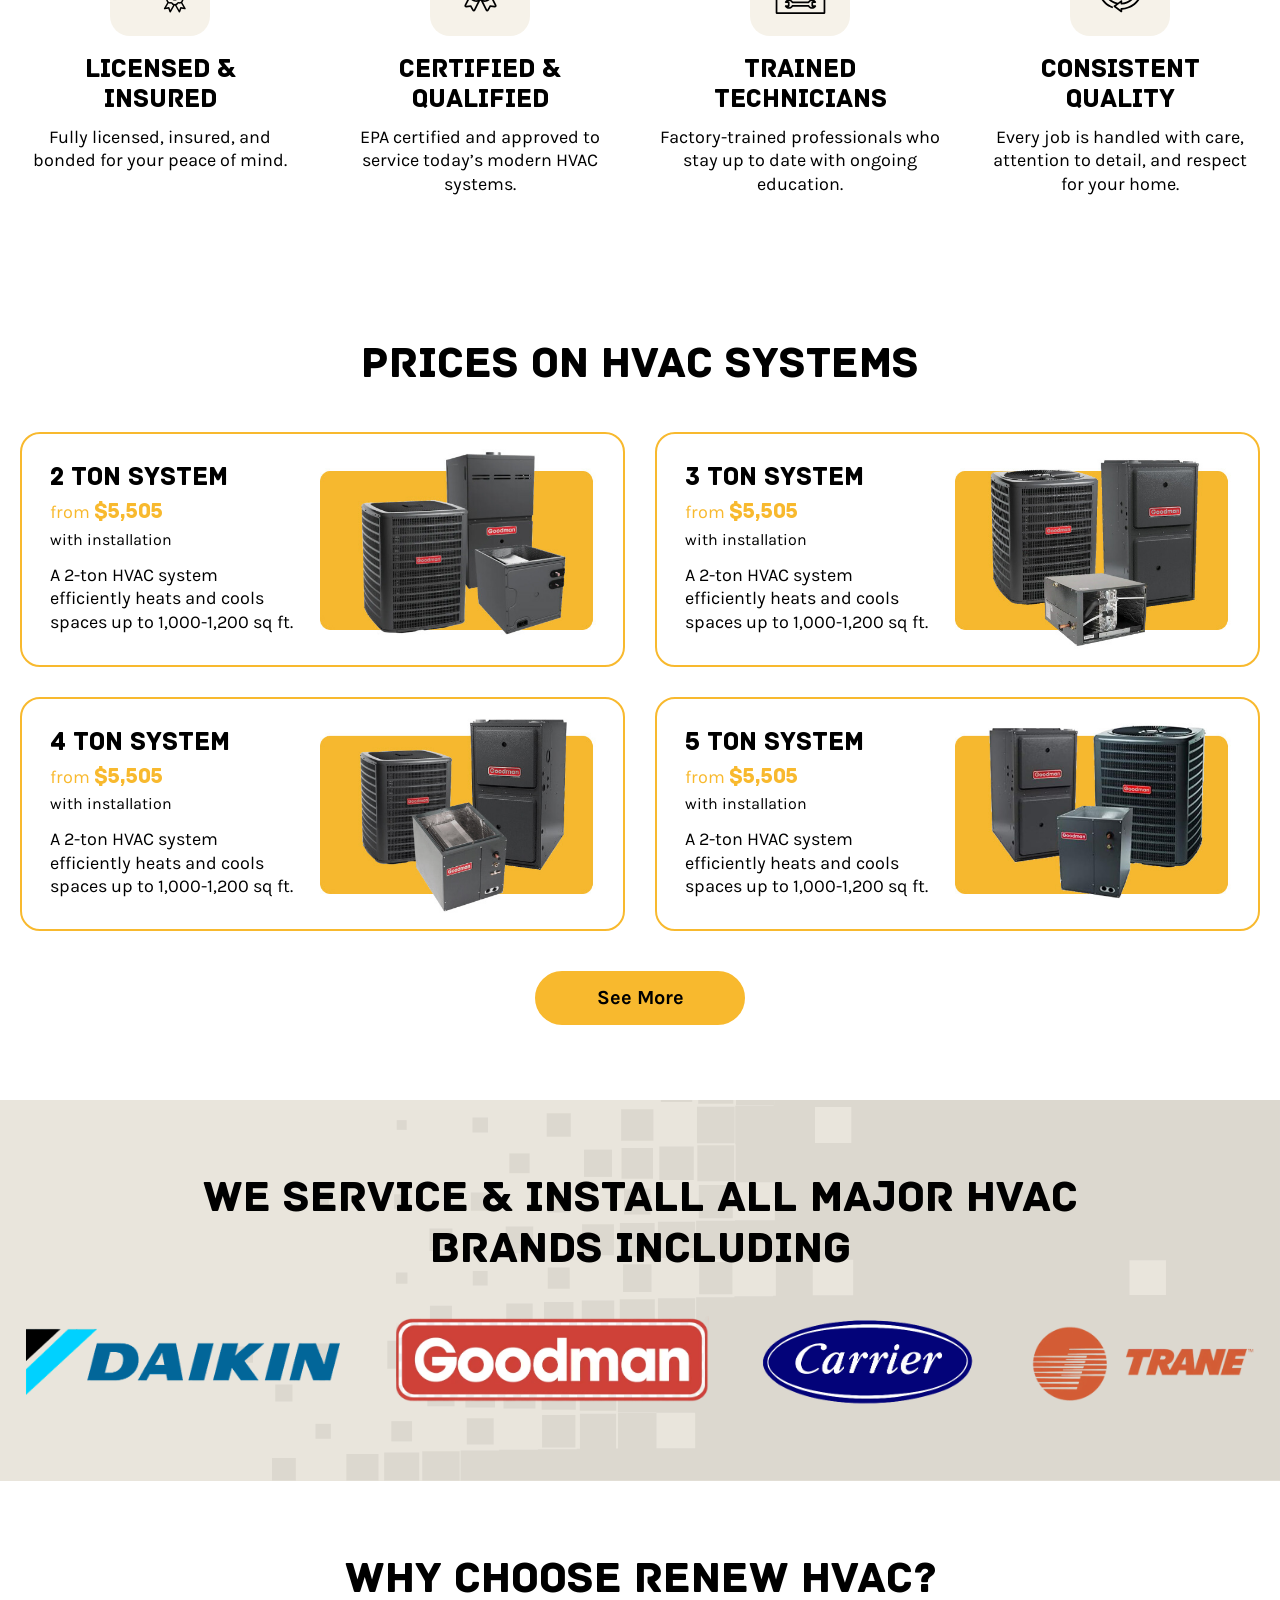
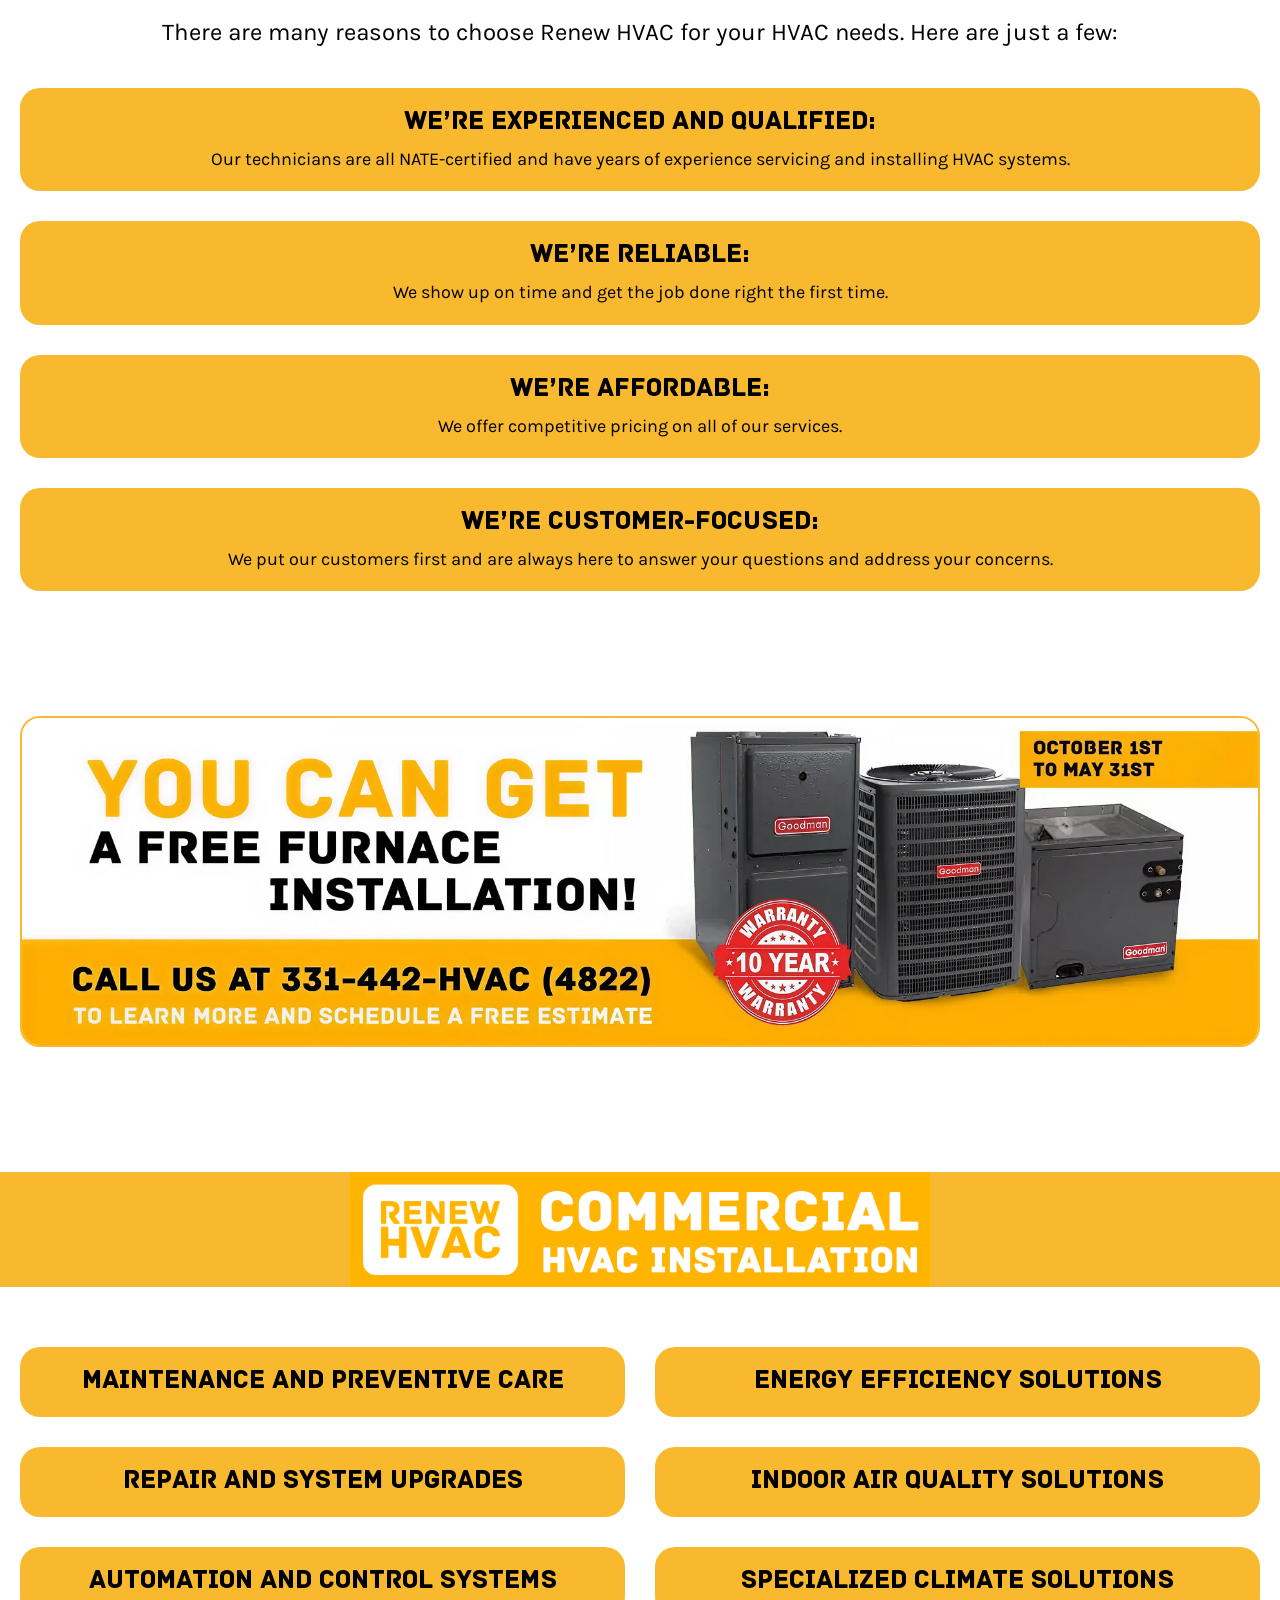
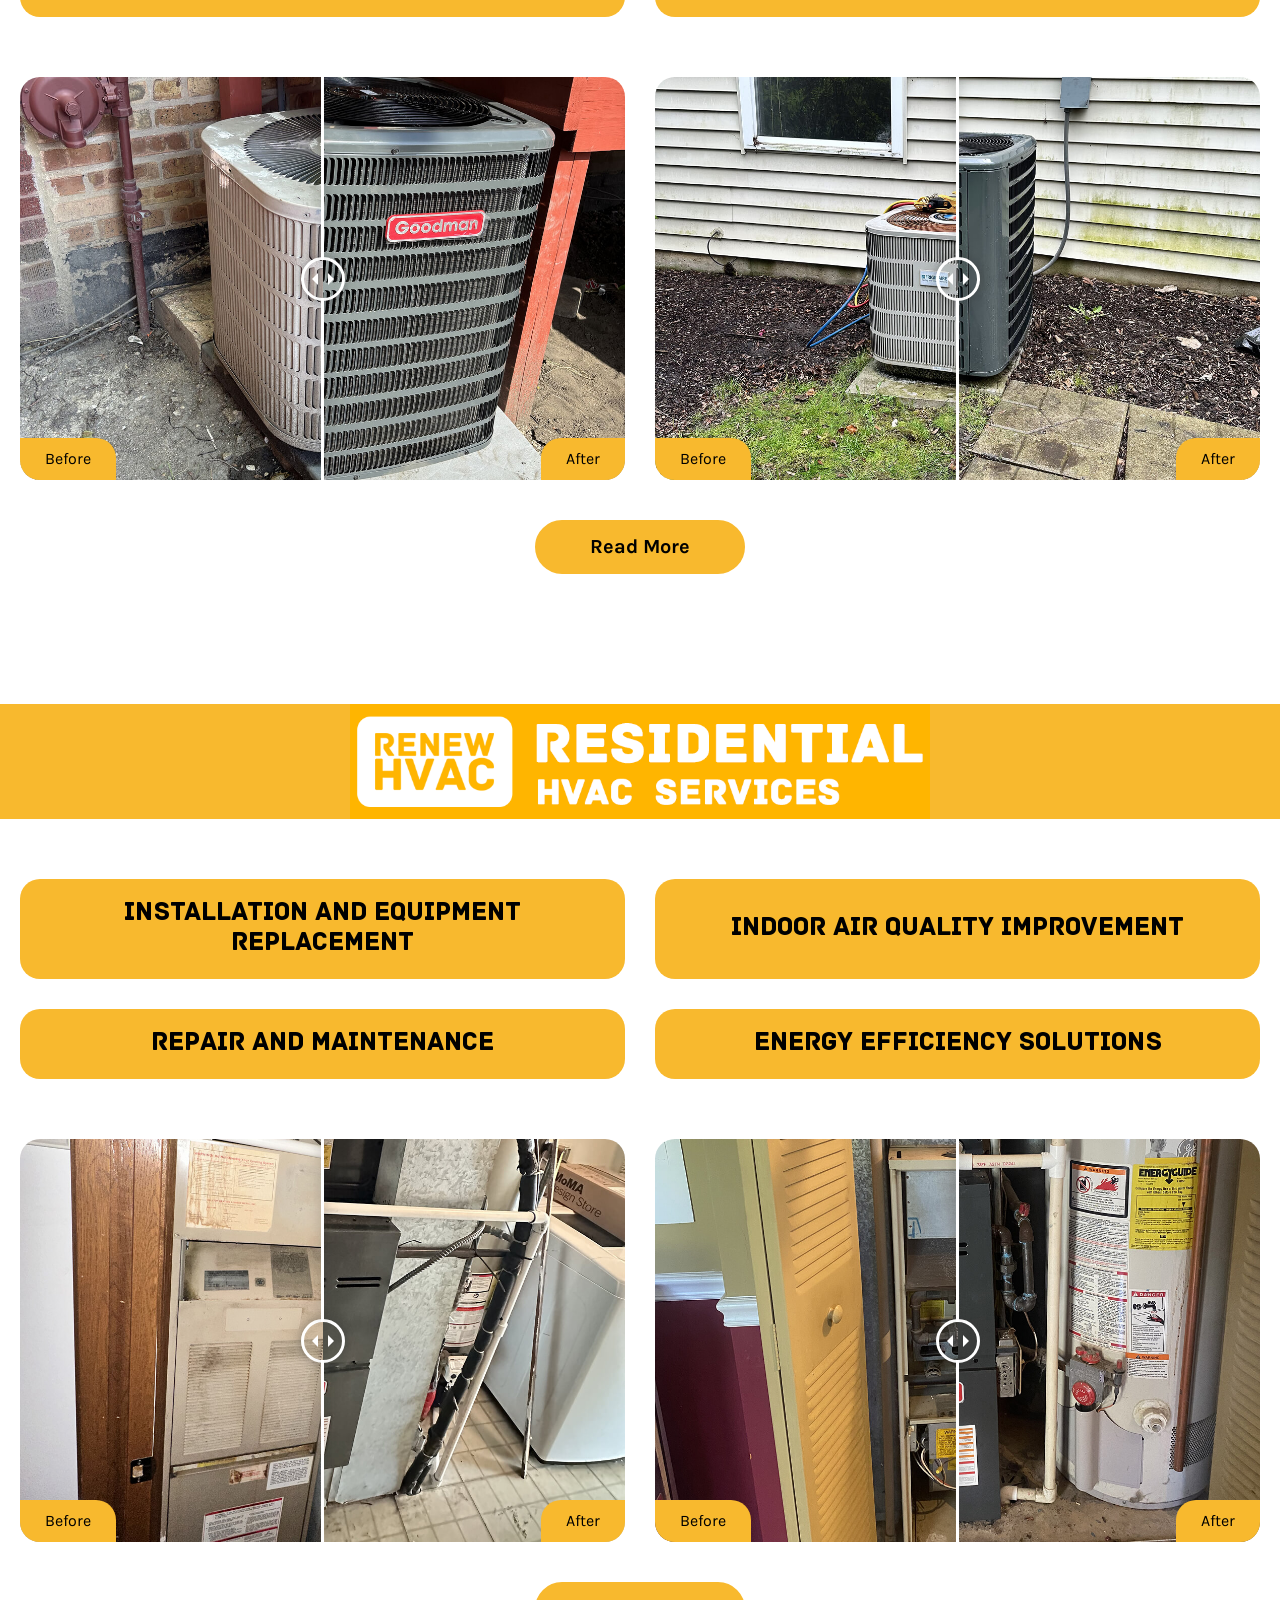
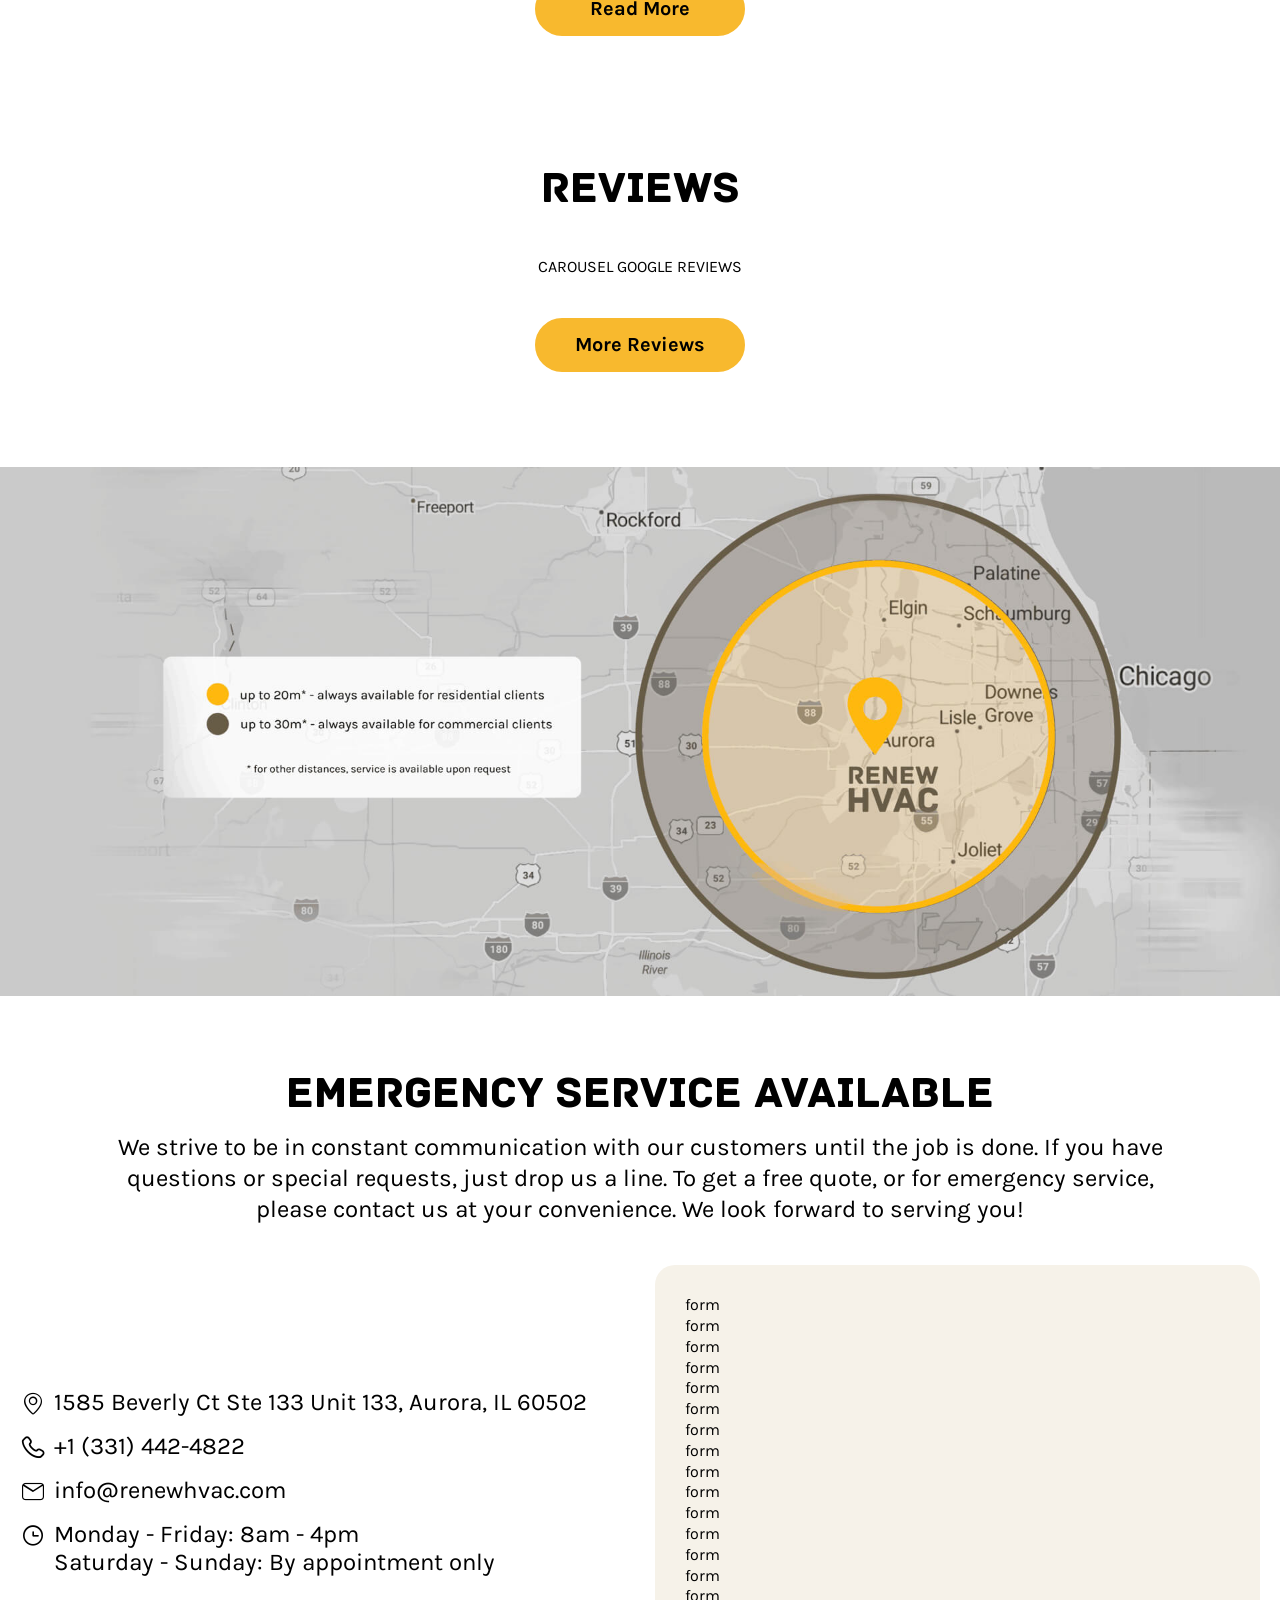
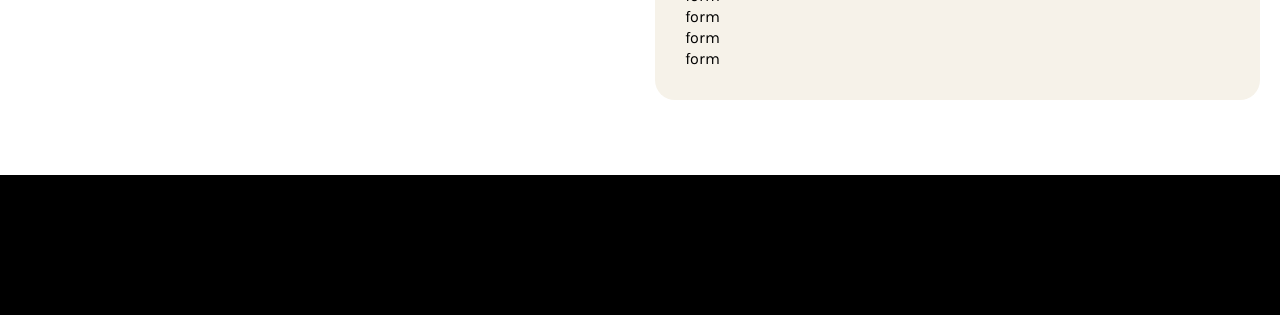
==== commit f941731d: "cont-8" ====
--- a/index.html
+++ b/index.html
@@ -39,12 +39,12 @@
 							<div class="swiper-wrapper">
 								<div class="swiper-slide">
 									<div class="hero__card">
-										<img src="img/h-slide-01.jpg" alt="image">
+										<img src="img/h-slide-01-1.jpg" alt="image">
 									</div>
 								</div>
 								<div class="swiper-slide">
 									<div class="hero__card">
-										<img src="img/h-slide-02.jpg" alt="image">
+										<img src="img/h-slide-02-1.jpg" alt="image">
 									</div>
 								</div>
 							</div>
@@ -317,14 +317,14 @@
 				<div class="hvac__abgal two-cols">
 					<div class="two-cols__col">
 						<div class="hvac__abgal-card before-after">
-							<img src="img/hero-test-img.webp" alt="Before">
-							<img src="img/hero-test-img2.webp" alt="After">
+							<img src="img/comm_01-be.jpg" alt="Before">
+							<img src="img/comm_01-af.jpg" alt="After">
 						</div>
 					</div>
 					<div class="two-cols__col">
 						<div class="hvac__abgal-card before-after">
-							<img src="img/hero-test-img.webp" alt="Before">
-							<img src="img/hero-test-img2.webp" alt="After">
+							<img src="img/comm_02-be.jpg" alt="Before">
+							<img src="img/comm_02-af.jpg" alt="After">
 						</div>
 					</div>
 				</div>
@@ -358,14 +358,14 @@
 				<div class="hvac__abgal two-cols">
 					<div class="two-cols__col">
 						<div class="hvac__abgal-card before-after">
-							<img src="img/hero-test-img.webp" alt="Before">
-							<img src="img/hero-test-img2.webp" alt="After">
+							<img src="img/resi_01-be.jpg" alt="before">
+							<img src="img/resi_01-af.jpg" alt="after">
 						</div>
 					</div>
 					<div class="two-cols__col">
 						<div class="hvac__abgal-card before-after">
-							<img src="img/hero-test-img.webp" alt="Before">
-							<img src="img/hero-test-img2.webp" alt="After">
+							<img src="img/resi_02-be.jpg" alt="before">
+							<img src="img/resi_02-af.jpg" alt="after">
 						</div>
 					</div>
 				</div>
@@ -389,7 +389,7 @@
 					<p style="text-align: center;">CAROUSEL GOOGLE REVIEWS</p>
 				</div>
 				<div class="hreviews__btns sect__buttons">
-					<a class="sect__btn rx-btn" href="#">
+					<a class="sect__btn rx-btn" href="https://www.google.com/maps/place/RENEW+HVAC+.inc/@41.8079941,-88.2758824,17z/data=!3m1!4b1!4m6!3m5!1s0x880ee59ab56bf1a9:0xdc32e9e1ff0e8d78!8m2!3d41.8079941!4d-88.2758824!16s%2Fg%2F11jtx1tl3s?entry=ttu&g_ep=EgoyMDI2MDIxOC4wIKXMDSoASAFQAw%3D%3D" target="_blank">
 						<span class="btn__text">More reviews</span>
 					</a>
 				</div>
--- a/assets/css/style-rx.css
+++ b/assets/css/style-rx.css
@@ -1161,8 +1161,6 @@
     }
 }
 
-@media only screen and (max-width: 859.98px) {}
-
 @media only screen and (max-width: 767.98px) {
     .rx .sheader__title {
         font-size: 30px;
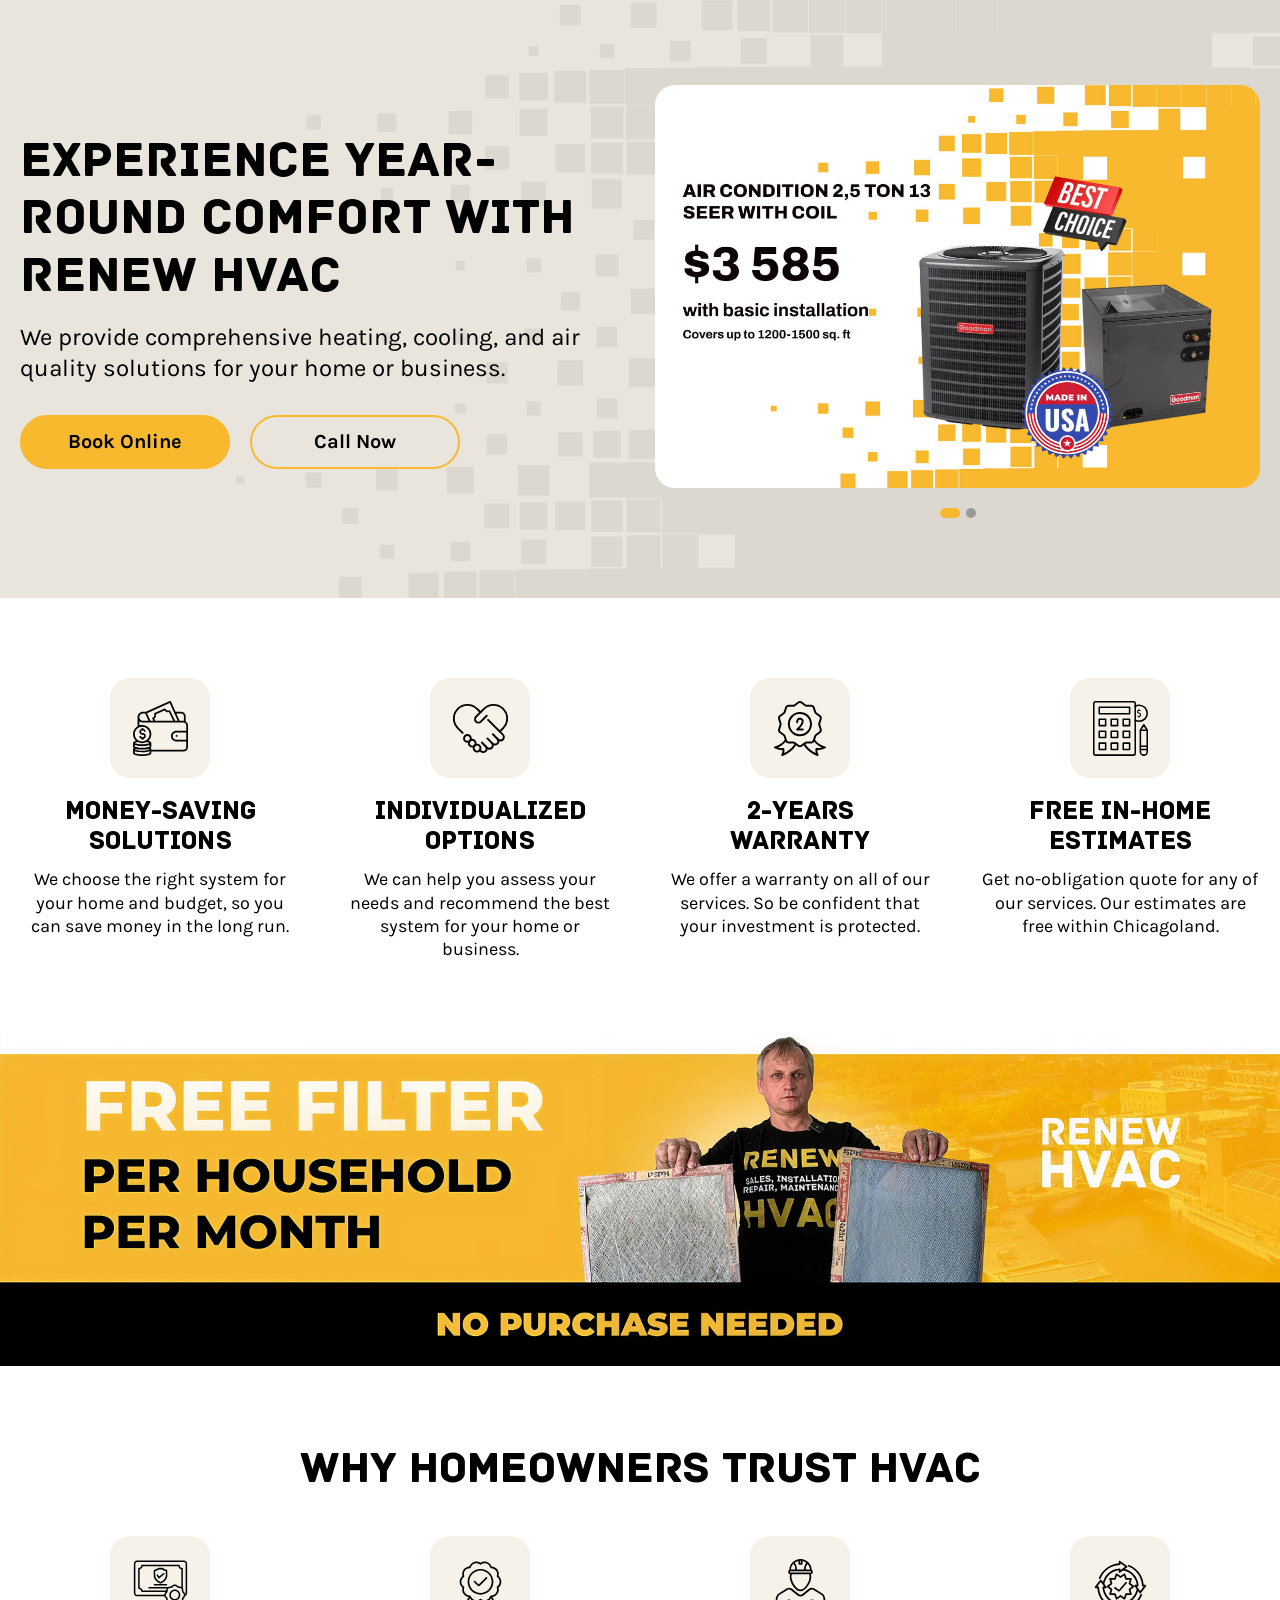
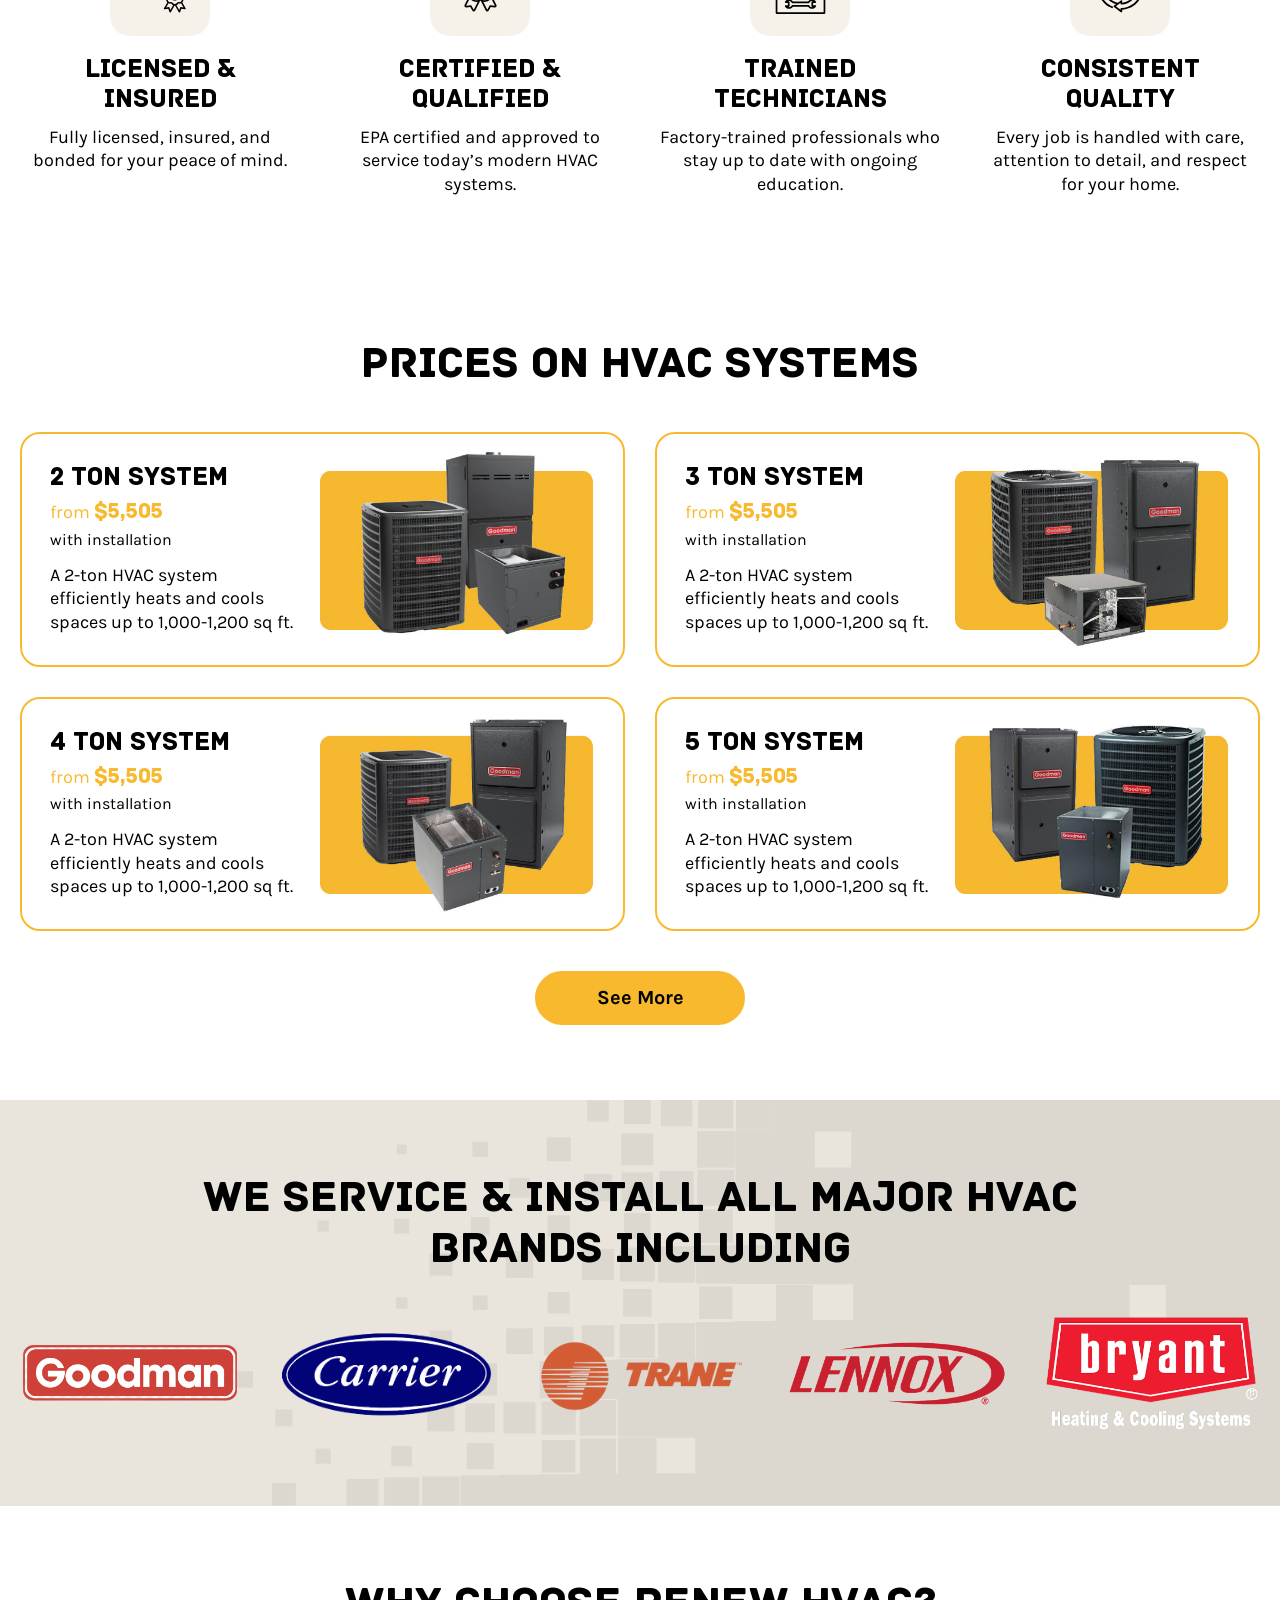
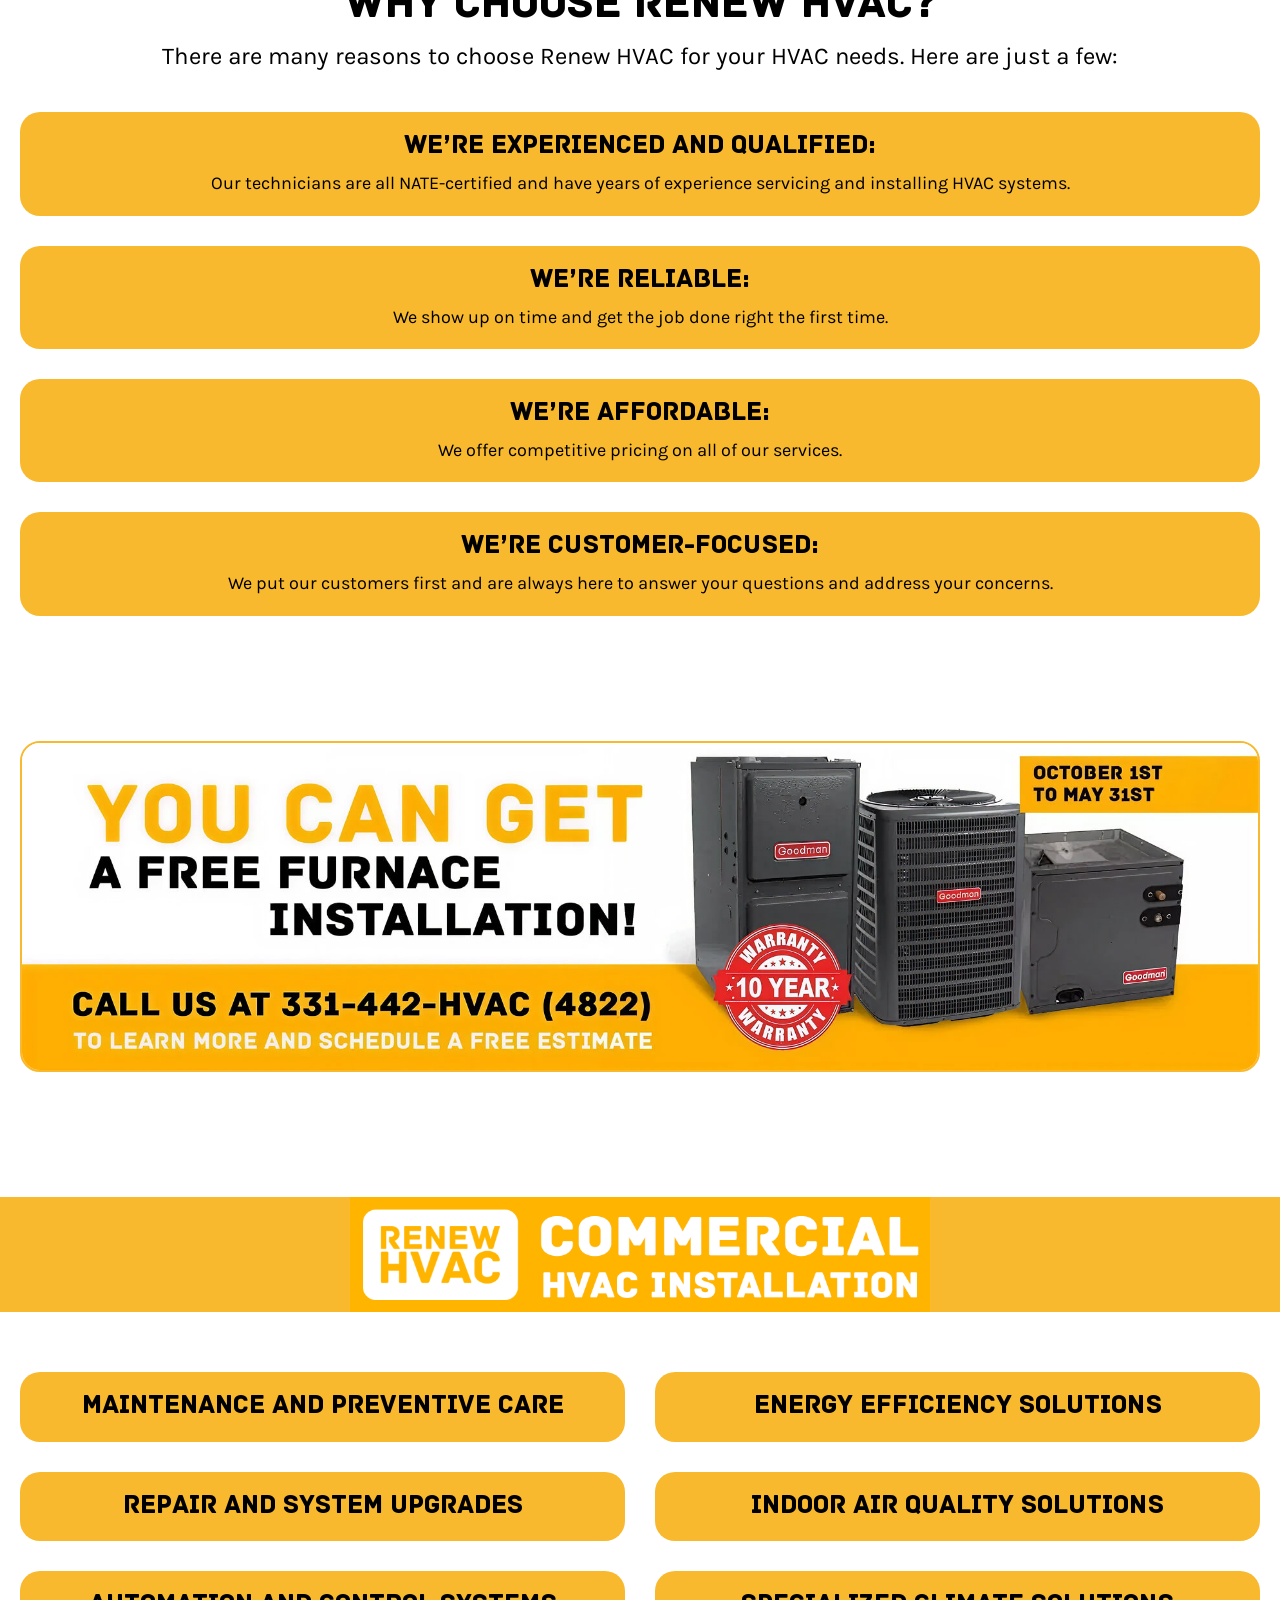
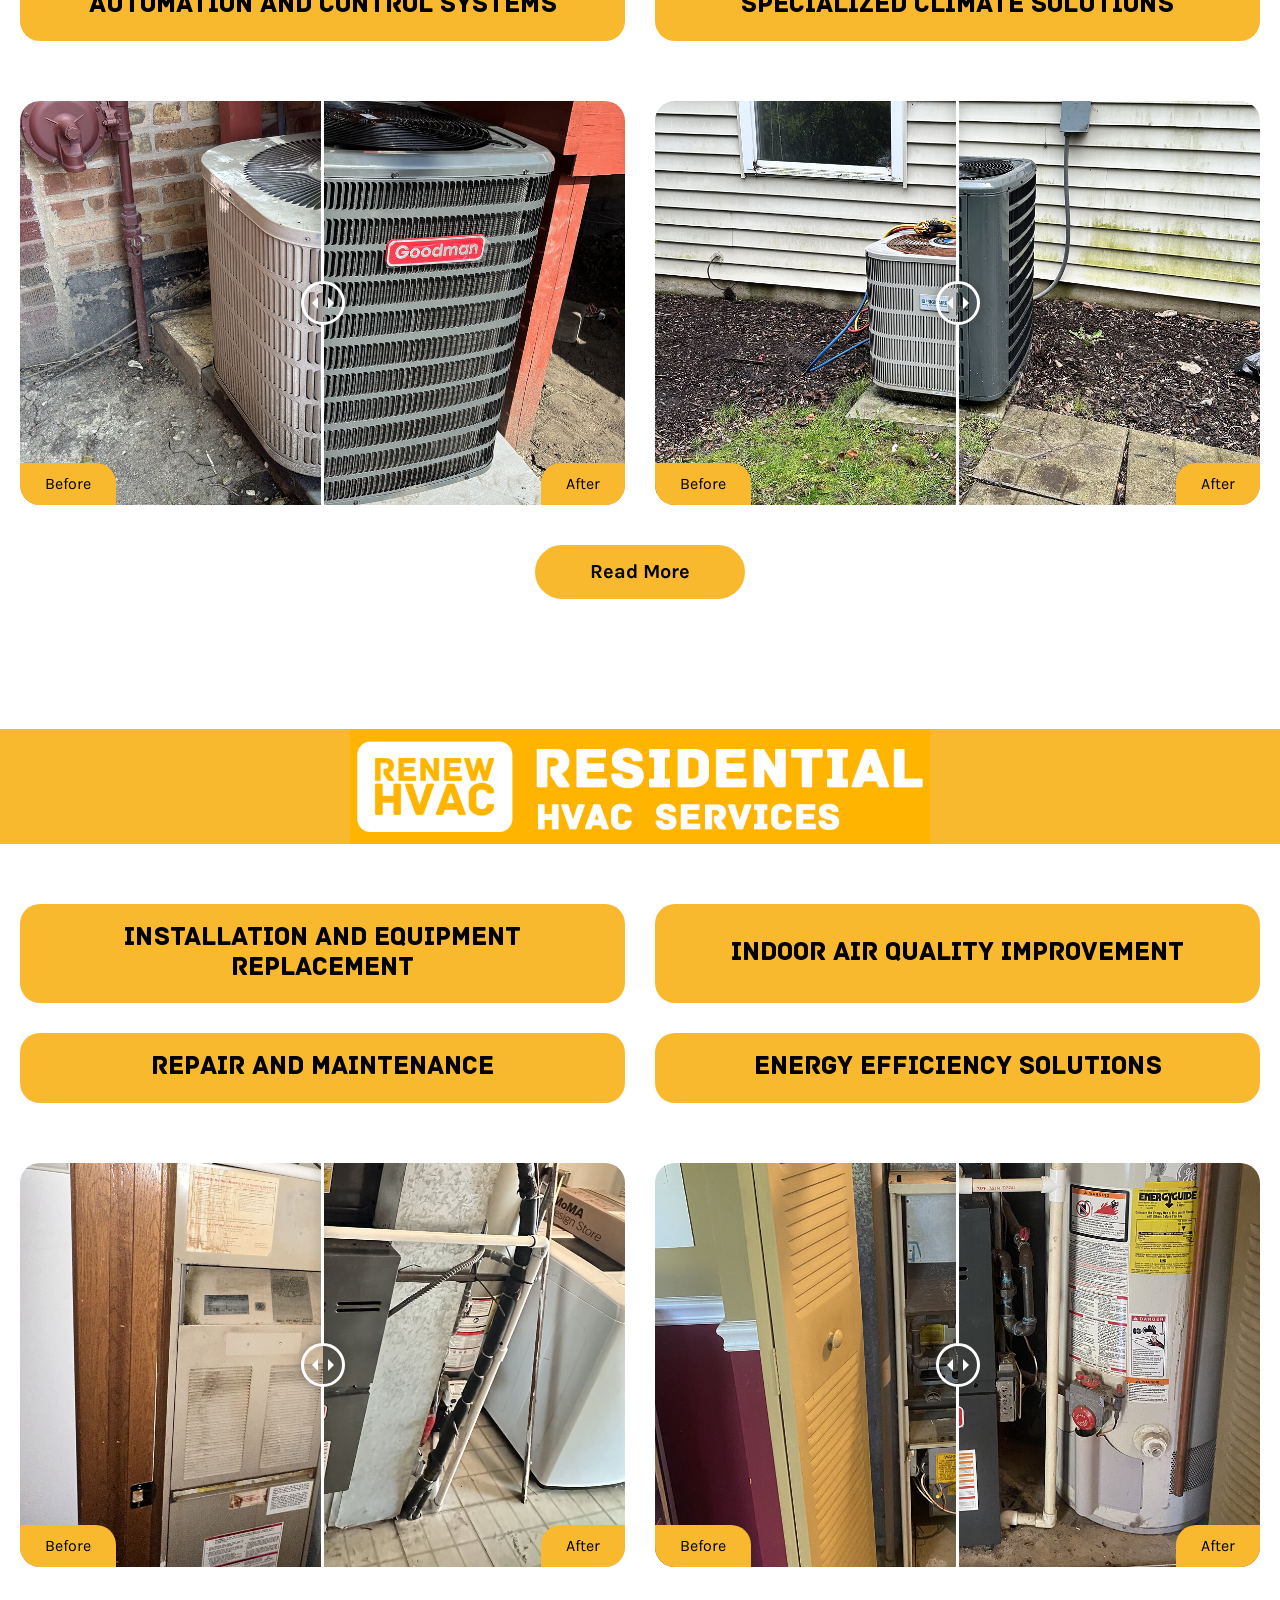
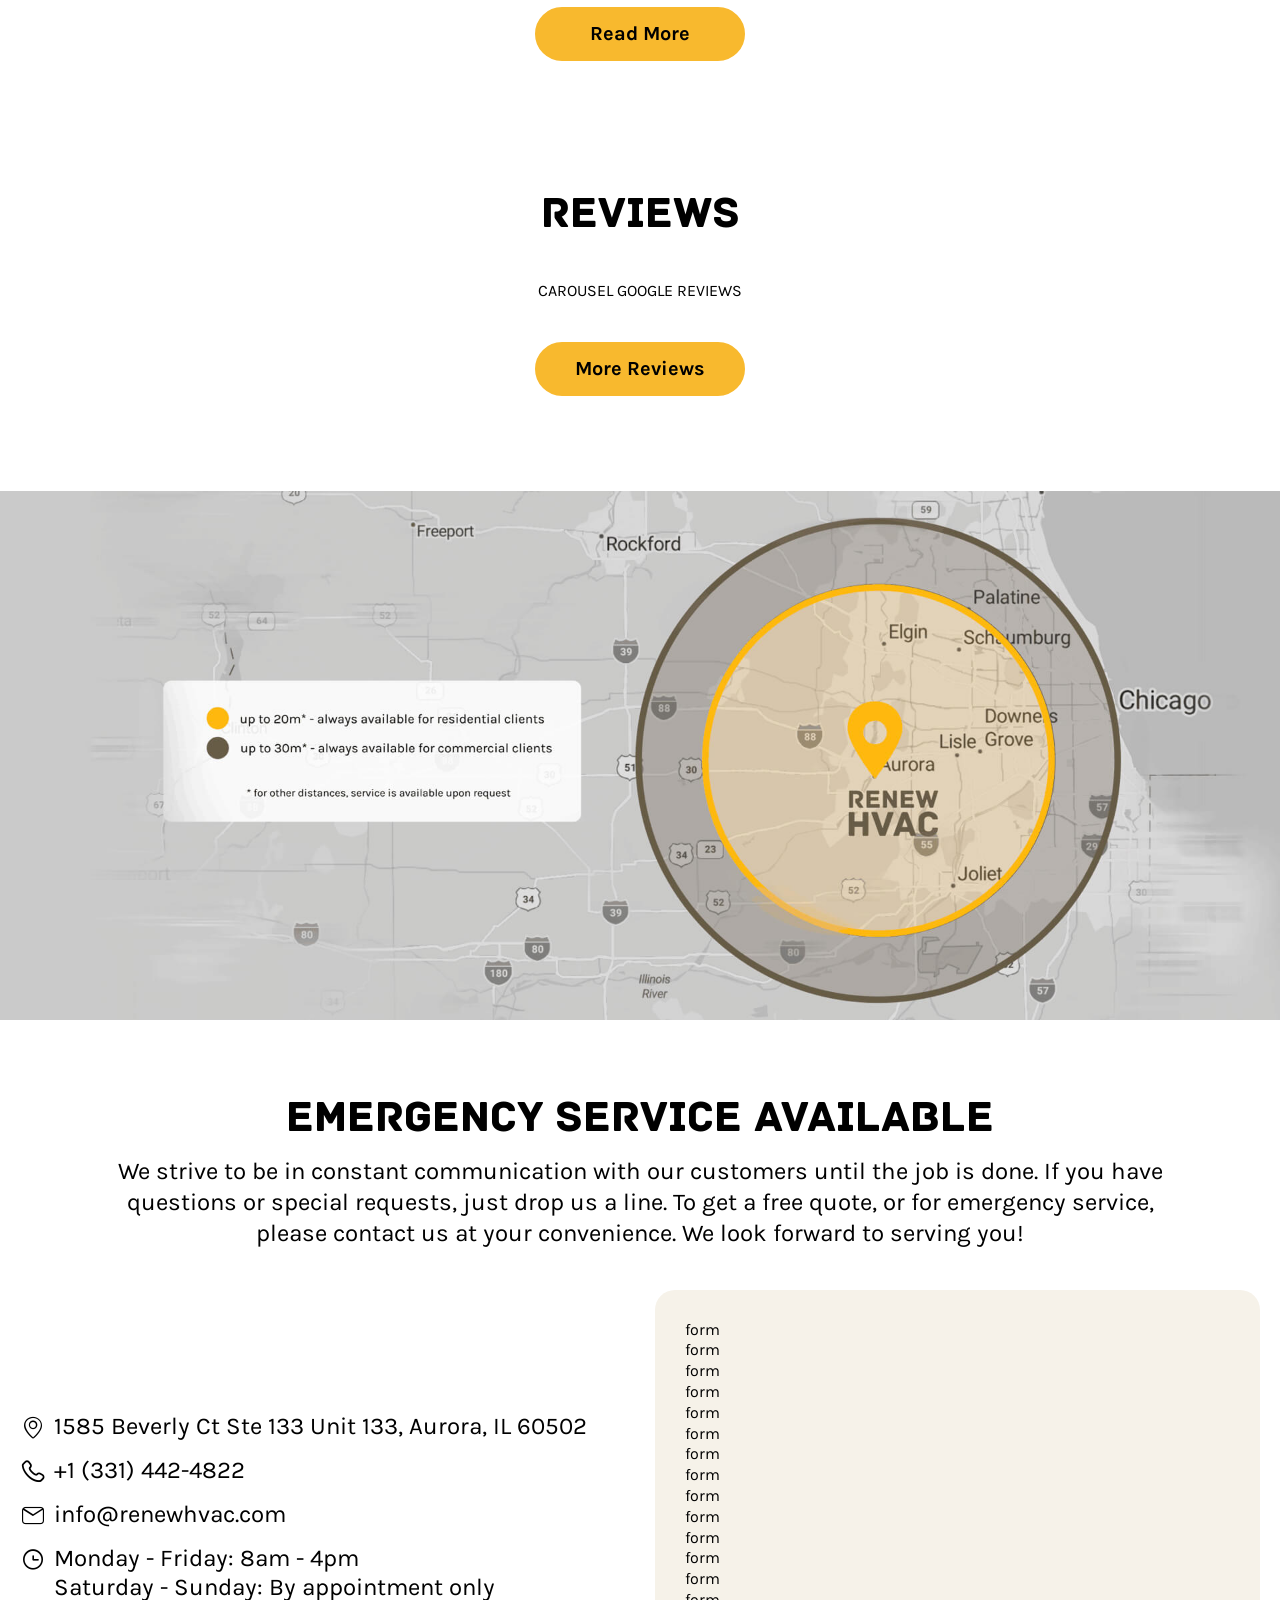
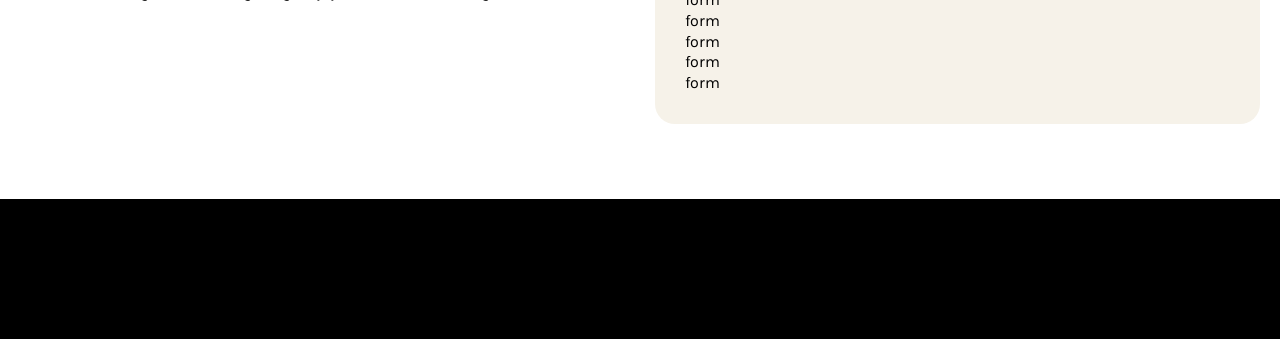
==== commit 073fa55c: "cont-11" ====
--- a/index.html
+++ b/index.html
@@ -236,13 +236,27 @@
 					</div> -->
 				</div>
 				<div class="hlogos__content">
-					<div class="hlogos__track">
-						<div class="hlogos__item"><img src="img/brand-01.png" alt="client logo"></div>
-						<div class="hlogos__item"><img src="img/brand-02.png" alt="client logo"></div>
-						<div class="hlogos__item"><img src="img/brand-03.png" alt="client logo"></div>
-						<div class="hlogos__item"><img src="img/brand-04.png" alt="client logo"></div>
-						<div class="hlogos__item"><img src="img/brand-05.png" alt="client logo"></div>
-						<div class="hlogos__item"><img src="img/brand-06.png" alt="client logo"></div>
+					<div class="hlogos__carousel">
+						<div class="swiper-wrapper">
+							<div class="swiper-slide">
+								<div class="hlogos__item"><img src="img/brand-01.png" alt="client logo"></div>
+							</div>
+							<div class="swiper-slide">
+								<div class="hlogos__item"><img src="img/brand-02.png" alt="client logo"></div>
+							</div>
+							<div class="swiper-slide">
+								<div class="hlogos__item"><img src="img/brand-03.png" alt="client logo"></div>
+							</div>
+							<div class="swiper-slide">
+								<div class="hlogos__item"><img src="img/brand-04.png" alt="client logo"></div>
+							</div>
+							<div class="swiper-slide">
+								<div class="hlogos__item"><img src="img/brand-05.png" alt="client logo"></div>
+							</div>
+							<div class="swiper-slide">
+								<div class="hlogos__item"><img src="img/brand-06.png" alt="client logo"></div>
+							</div>
+						</div>
 					</div>
 				</div>
 			</div>
--- a/assets/css/style-rx.css
+++ b/assets/css/style-rx.css
@@ -612,39 +612,32 @@
     max-width: 950px;
 }
 
-.hlogos__content {
-    overflow: hidden;
-}
-
-.hlogos__track {
+/*.hlogos__track {
 	display: flex;
 	align-items: center;
 	gap: 50px;
 	width: max-content;
 	animation: scroll 18s linear infinite;
+}*/
+
+.hlogos__carousel {
+    overflow: hidden;
+}
+
+.hlogos__carousel .swiper-slide {
+	box-sizing: border-box;
+    width: calc(100% / 5 - 32.5px);
+	height: auto;
 }
 
 .hlogos__item {
-	flex: 0 0 auto;
-	height: 90px;
 	display: flex;
+    height: 100%;
 	align-items: center;
 }
 
 .hlogos__item img {
-	height: 100%;
-	width: auto;
-	object-fit: contain;
 	pointer-events: none;
-}
-
-@keyframes scroll {
-	from {
-		transform: translateX(0);
-	}
-	to {
-		transform: translateX(-50%);
-	}
 }
 
 .hchoose-sect-rx.sect-rx {}
@@ -992,7 +985,16 @@
     text-decoration: none;
 }
 
-
+.himage-sect-rx.sect-rx {
+    padding-top: 15px;
+}
+
+.himage__content {
+    line-height: 0;
+    border-radius: 20px;
+    border: 10px solid #f6f2e9;
+    overflow: hidden;
+}
 
 
 
@@ -1044,9 +1046,6 @@
     .hprices__card-text {
         font-size: 16px;
     }
-    .hlogos__content {
-        overflow: inherit;
-    }
     .hpromo2-sect-rx.sect-rx {
         padding: 40px 0;
     }
@@ -1058,6 +1057,9 @@
     }
     .haddition__card-text {
         font-size: 18px;
+    }
+    .hlogos__carousel .swiper-slide {
+        width: calc(100% / 4 - 30px);
     }
 }
 
@@ -1159,6 +1161,9 @@
         flex: 1 1 auto;
         width: 100%;
     }
+    .hlogos__carousel .swiper-slide {
+        width: calc(100% / 3 - 27px);
+    }
 }
 
 @media only screen and (max-width: 767.98px) {
@@ -1237,6 +1242,9 @@
         flex: 1 1 auto;
         width: 100%;
     }
+    .hlogos__carousel .swiper-slide {
+        width: calc(100% / 2 - 21px);
+    }
 }
 
 @media only screen and (max-width: 479.98px) {
